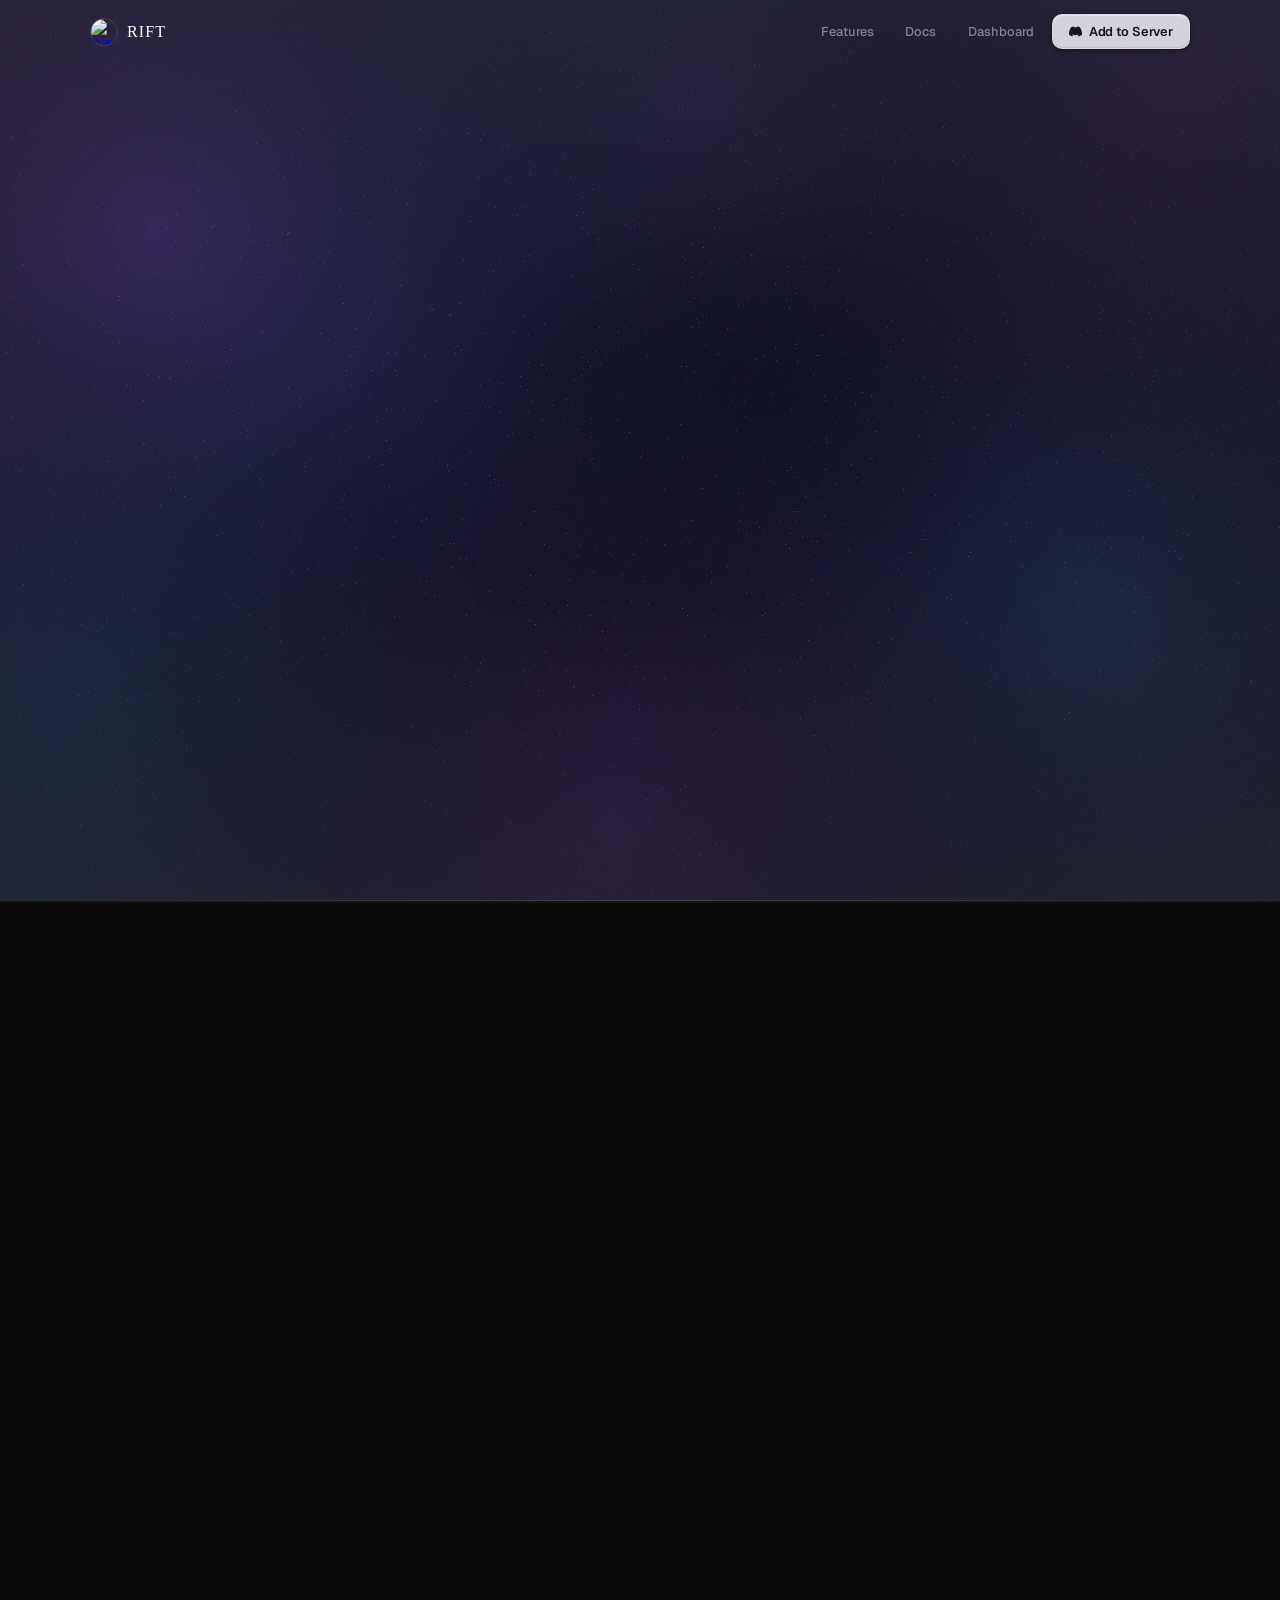
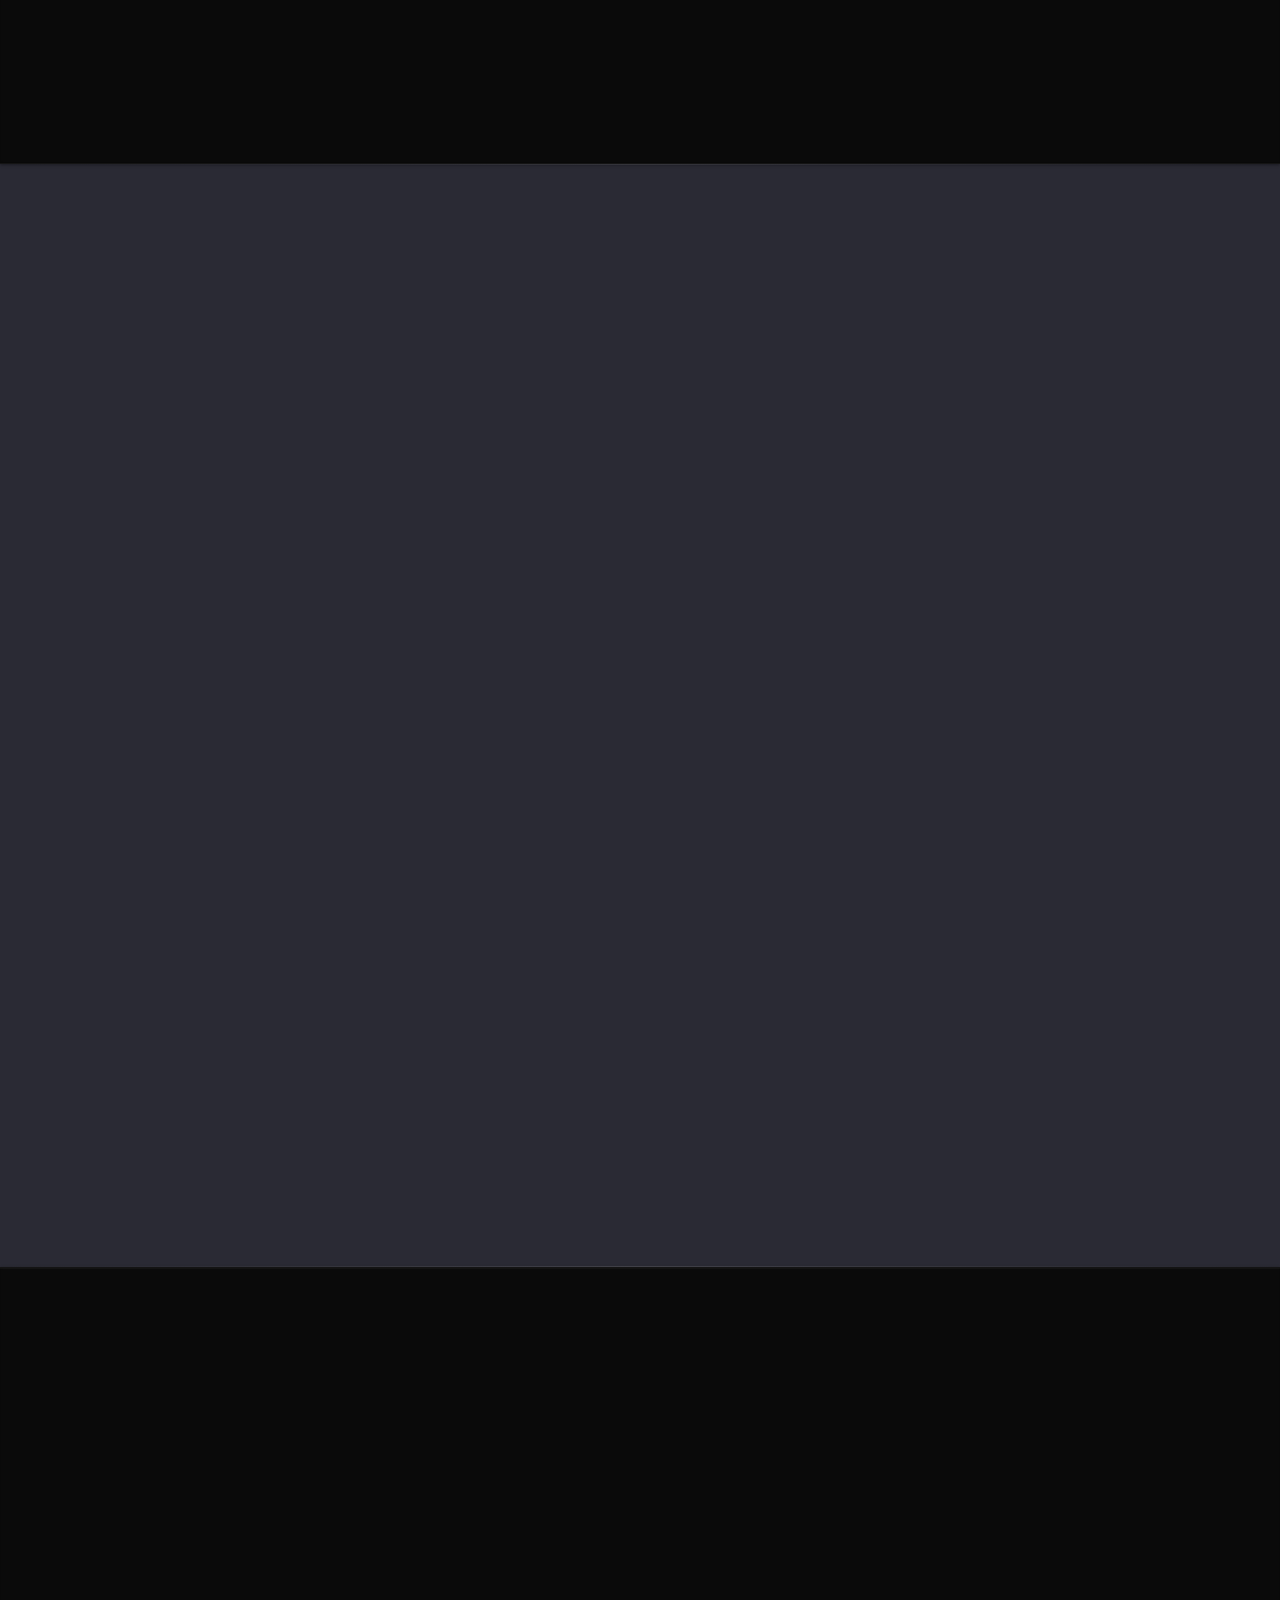
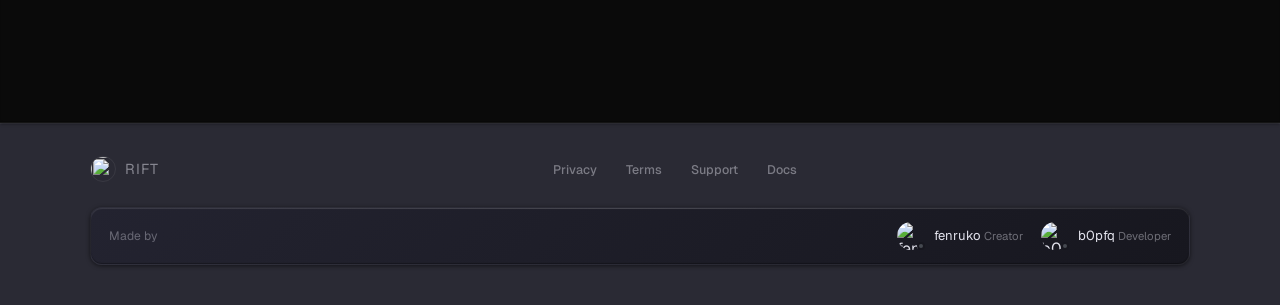
==== index.html @ 8af31f3f "Update index.html" ====
<!DOCTYPE html>
<html lang="en">
<head>
<meta charset="UTF-8">
<meta name="viewport" content="width=device-width, initial-scale=1.0">
<title>Rift — Discord Bot</title>
<link rel="icon" type="image/png" href="https://i.postimg.cc/qR4jqJdK/cropped_circle_image.png">
<link rel="preconnect" href="https://fonts.googleapis.com">
<link rel="preconnect" href="https://fonts.gstatic.com" crossorigin>
<link href="https://fonts.googleapis.com/css2?family=Instrument+Serif:ital@0;1&family=Geist:wght@300;400;500;600;700&family=Permanent+Marker&display=swap" rel="stylesheet">
<script src="https://cdnjs.cloudflare.com/ajax/libs/gsap/3.12.2/gsap.min.js"></script>
<script src="https://cdnjs.cloudflare.com/ajax/libs/gsap/3.12.2/ScrollTrigger.min.js"></script>
<style>
:root {
  --bg:      #2A2A34;
  --section: #0a0a0a;
  --wire:    rgba(255,255,255,0.07);
  --wire2:   rgba(255,255,255,0.13);
  --chalk:   #E3E3ED;
  --border:  #333339;
  --glass-from:   #232330;
  --glass-to:     #17171f;
  --glass-shadow: inset 0 1px 1px rgba(255,255,255,0.11),
                  0 1px 4px rgba(0,0,0,0.55),
                  inset 0 -1px 1px rgba(0,0,0,0.3);
  --glass-border: rgba(255,255,255,0.06);
  --discord-bg:   #313338;
  --discord-msg:  #2b2d31;
}
*,*::before,*::after{box-sizing:border-box;margin:0;padding:0;}
html{scroll-behavior:smooth;}
body{font-family:'Geist',sans-serif;background:var(--bg);color:var(--chalk);overflow-x:hidden;-webkit-font-smoothing:antialiased;}
body::after{content:'';position:fixed;inset:0;pointer-events:none;z-index:9999;opacity:.03;
  background-image:url("data:image/svg+xml,%3Csvg xmlns='http://www.w3.org/2000/svg' width='300' height='300'%3E%3Cfilter id='n'%3E%3CfeTurbulence type='fractalNoise' baseFrequency='.9' numOctaves='4' stitchTiles='stitch'/%3E%3C/filter%3E%3Crect width='300' height='300' filter='url(%23n)'/%3E%3C/svg%3E");}

/* ══════════════════════════════════
   GLASS BUTTON
══════════════════════════════════ */
.glass-btn{
  position:relative;display:inline-flex;align-items:center;justify-content:center;gap:8px;
  padding:9px 20px;border-radius:12px;font-family:'Geist',sans-serif;font-size:.84rem;font-weight:500;
  color:rgba(227,227,237,.72);text-decoration:none;cursor:pointer;
  border:1px solid var(--glass-border);outline:none;
  background:linear-gradient(135deg,var(--glass-from),var(--glass-to));
  box-shadow:var(--glass-shadow);
  transition:color .25s,border-color .25s,transform .2s;
  overflow:hidden;-webkit-font-smoothing:antialiased;letter-spacing:-.01em;
}
/* top shimmer — z-index:0 so .bi (z-index:1) sits above */
.glass-btn::before{content:'';position:absolute;inset:0;border-radius:inherit;
  background:linear-gradient(to bottom,rgba(255,255,255,.038),transparent);
  opacity:0;transition:opacity .3s;z-index:0;pointer-events:none;}
/* bottom depth */
.glass-btn::after{content:'';position:absolute;inset:0;border-radius:inherit;
  background:linear-gradient(to top,rgba(0,0,0,.32),transparent);z-index:-1;pointer-events:none;}
/* ── FIX: text wrapper always above pseudo layers ── */
.glass-btn>.bi,.glass-btn>svg{position:relative;z-index:1;}
.glass-btn:hover{color:rgba(227,227,237,1);border-color:rgba(255,255,255,.11);}
.glass-btn:hover::before{opacity:1;}

/* PRIMARY button — light fill, dark text */
.glass-btn-primary{
  background:rgba(227,227,237,.92);color:#13131a;font-weight:600;
  border-color:rgba(255,255,255,.2);
  box-shadow:inset 0 1px 1px rgba(255,255,255,.52),0 1px 4px rgba(0,0,0,.55),inset 0 -1px 1px rgba(0,0,0,.1);}
.glass-btn-primary::before{background:linear-gradient(to bottom,rgba(255,255,255,.24),transparent);}
.glass-btn-primary::after{background:linear-gradient(to top,rgba(0,0,0,.06),transparent);}
/* PRIMARY hover stays dark text on bright bg */
.glass-btn-primary:hover{background:rgba(233,233,241,1);color:#0a0a0f;border-color:rgba(255,255,255,.3);}

.glass-btn-lg{padding:13px 28px;border-radius:13px;font-size:.9rem;}
/* inner content wrapper */
.bi{display:flex;align-items:center;gap:7px;position:relative;z-index:1;}

/* ══════════════════════════════════
   NAV
   FIX: ::before uses z-index:-1 so
   text always renders above the glass bg
══════════════════════════════════ */
#nav{position:fixed;top:0;left:0;right:0;z-index:50;padding:14px 20px;transition:background .4s;}
#nav.stuck{background:rgba(22,22,28,.95);backdrop-filter:blur(22px);-webkit-backdrop-filter:blur(22px);border-bottom:1px solid var(--border);}
.nav-inner{max-width:1100px;margin:0 auto;display:flex;align-items:center;justify-content:space-between;}
.nav-logo{display:flex;align-items:center;gap:9px;text-decoration:none;}
.nav-logo img{width:28px;height:28px;border-radius:50%;border:1px solid rgba(255,255,255,.12);}
.nav-logo span{font-family:'Permanent Marker',cursive;font-size:1rem;color:#fff;letter-spacing:.07em;}
.nav-links{display:flex;align-items:center;gap:4px;}

.nav-link{
  position:relative;padding:7px 14px;border-radius:10px;
  font-size:.8rem;font-weight:500;color:rgba(227,227,237,.52);
  text-decoration:none;transition:color .2s;cursor:pointer;
  border:none;background:none;font-family:'Geist',sans-serif;letter-spacing:-.005em;
}
/* glass bg fades in on hover — z-index:-1 so text stays above */
.nav-link::before{
  content:'';position:absolute;inset:0;border-radius:inherit;
  background:linear-gradient(135deg,var(--glass-from),var(--glass-to));
  box-shadow:var(--glass-shadow);border:1px solid var(--glass-border);
  opacity:0;transition:opacity .25s;pointer-events:none;
  z-index:-1;  /* ← FIX: behind text */
}
.nav-link:hover{color:rgba(227,227,237,1);}
.nav-link:hover::before{opacity:1;}

/* ══════════════════════════════════
   HERO
══════════════════════════════════ */
.hero{position:relative;min-height:100vh;display:flex;flex-direction:column;
  align-items:center;justify-content:center;padding:100px 28px 72px;text-align:center;overflow:hidden;}
.hero::before{content:'';position:absolute;inset:0;z-index:1;pointer-events:none;
  background:radial-gradient(ellipse 110% 80% at 50% 50%,transparent 20%,rgba(42,42,52,.5) 65%,rgba(42,42,52,.92) 100%);}
.hero>*{position:relative;z-index:2;}
.hero-scene{position:absolute;inset:0;overflow:hidden;z-index:0;pointer-events:none;}
.hero-scene-grad{position:absolute;inset:0;
  background:
    radial-gradient(ellipse 75% 55% at 12% 22%,rgba(88,55,150,.52),transparent 60%),
    radial-gradient(ellipse 60% 48% at 88% 72%,rgba(35,75,130,.44),transparent 58%),
    radial-gradient(ellipse 65% 42% at 50% 95%,rgba(65,35,105,.48),transparent 62%),
    radial-gradient(ellipse 50% 40% at 5%  80%,rgba(22,62,110,.35),transparent 55%),
    radial-gradient(ellipse 80% 60% at 95% 10%,rgba(55,30,95,.4), transparent 60%),
    linear-gradient(160deg,#14102a 0%,#0d1520 40%,#130d22 70%,#0a0a14 100%);
  filter:hue-rotate(22deg) contrast(118%) saturate(130%) brightness(.72);}
.hero-scene-canvas{position:absolute;inset:0;width:100%;height:100%;pointer-events:none;}

.live-chip{display:inline-flex;align-items:center;gap:7px;font-size:.68rem;font-weight:600;
  letter-spacing:.09em;text-transform:uppercase;color:rgba(227,227,237,.58);
  background:linear-gradient(135deg,var(--glass-from),var(--glass-to));
  box-shadow:var(--glass-shadow);border:1px solid var(--glass-border);
  border-radius:99px;padding:5px 14px;margin-bottom:36px;}
.blinker{width:5px;height:5px;border-radius:50%;background:#4ade80;
  box-shadow:0 0 6px #4ade80;animation:blink 2.2s ease-in-out infinite;}
@keyframes blink{0%,100%{opacity:1}50%{opacity:.25}}

.avatar-shell{position:relative;display:inline-flex;margin-bottom:32px;}
.avatar-shell img{width:88px;height:88px;border-radius:50%;object-fit:cover;position:relative;z-index:1;}
.avatar-shell::before{content:'';position:absolute;inset:-4px;border-radius:50%;
  background:conic-gradient(from 0deg,rgba(255,255,255,0) 0deg,rgba(255,255,255,.6) 90deg,
    rgba(255,255,255,0) 180deg,rgba(255,255,255,.32) 270deg,rgba(255,255,255,0) 360deg);
  animation:spin 6s linear infinite;z-index:0;}
.avatar-shell::after{content:'';position:absolute;inset:-2px;border-radius:50%;
  background:var(--bg);z-index:0;
  mask:radial-gradient(farthest-side,transparent calc(100% - 3px),black calc(100% - 3px));
  -webkit-mask:radial-gradient(farthest-side,transparent calc(100% - 3px),black calc(100% - 3px));}
@keyframes spin{to{transform:rotate(360deg)}}

.rift-word{font-family:'Permanent Marker',cursive;font-size:clamp(5rem,16vw,10rem);
  line-height:.95;color:#fff;letter-spacing:-.01em;margin-bottom:22px;
  text-shadow:0 2px 48px rgba(0,0,0,.6),0 0 80px rgba(100,70,180,.25);}
.hero-sub{font-size:1.05rem;color:rgba(227,227,237,.68);max-width:440px;line-height:1.75;margin-bottom:38px;}

.platform-row{display:flex;flex-wrap:wrap;gap:6px;justify-content:center;margin-bottom:40px;}
.platform-badge{position:relative;display:inline-flex;align-items:center;gap:6px;
  font-size:.7rem;font-weight:600;letter-spacing:.03em;padding:5px 12px;border-radius:8px;
  background:linear-gradient(135deg,var(--glass-from),var(--glass-to));
  box-shadow:var(--glass-shadow);border:1px solid var(--glass-border);
  color:rgba(227,227,237,.55);overflow:hidden;transition:color .2s;}
.platform-badge::before{content:'';position:absolute;inset:0;border-radius:inherit;
  background:linear-gradient(to bottom,rgba(255,255,255,.025),transparent);pointer-events:none;z-index:-1;}
.platform-badge:hover{color:rgba(227,227,237,.88);}

.hero-btns{display:flex;flex-wrap:wrap;gap:8px;justify-content:center;margin-bottom:52px;}

.stat-row{display:flex;flex-wrap:wrap;justify-content:center;border-radius:14px;overflow:hidden;
  background:linear-gradient(135deg,var(--glass-from),var(--glass-to));
  box-shadow:var(--glass-shadow);border:1px solid var(--glass-border);max-width:480px;width:100%;}
.stat-item{flex:1;min-width:90px;padding:16px 20px;border-right:1px solid var(--wire);
  display:flex;flex-direction:column;gap:3px;align-items:center;position:relative;}
.stat-item:last-child{border-right:none;}
.stat-item::before{content:'';position:absolute;top:0;left:0;right:0;height:1px;
  background:linear-gradient(90deg,transparent,rgba(255,255,255,.09),transparent);}
.stat-n{font-size:1.3rem;font-weight:700;color:#fff;line-height:1;}
.stat-l{font-size:.6rem;color:rgba(227,227,237,.45);font-weight:500;letter-spacing:.07em;text-transform:uppercase;}

.div-line{height:1px;background:linear-gradient(90deg,transparent,var(--wire2),transparent);}

/* ══════════════════════════════════
   DARK SECTIONS
══════════════════════════════════ */
.dark-section{position:relative;background:var(--section);
  border-top:1px solid rgba(255,255,255,.04);border-bottom:1px solid rgba(255,255,255,.04);
  box-shadow:inset 0 1px 1px rgba(255,255,255,.04),0 1px 3px rgba(0,0,0,.4),inset 0 -1px 1px rgba(0,0,0,.2);}

.feats-wrap{max-width:1100px;margin:0 auto;padding:88px 28px;}
.feats-head{margin-bottom:52px;}
.kicker{font-size:.67rem;font-weight:700;letter-spacing:.12em;text-transform:uppercase;
  color:rgba(227,227,237,.52);display:flex;align-items:center;gap:10px;margin-bottom:14px;}
.kicker::before{content:'';width:18px;height:1px;background:rgba(227,227,237,.32);}
.feats-title{font-family:'Instrument Serif',serif;font-size:clamp(2rem,4vw,3.2rem);
  color:#fff;line-height:1.1;font-style:italic;}
.feats-title em{font-style:normal;color:rgba(227,227,237,.4);}

.cards{display:grid;grid-template-columns:repeat(auto-fill,minmax(295px,1fr));gap:12px;}
.card{position:relative;background:linear-gradient(145deg,#1a1a1f,#111115);
  border:1px solid rgba(255,255,255,.05);border-radius:16px;padding:26px;overflow:hidden;
  box-shadow:inset 0 1px 1px rgba(255,255,255,.065),0 2px 10px rgba(0,0,0,.55),inset 0 -1px 1px rgba(0,0,0,.35);
  transition:border-color .3s,transform .35s cubic-bezier(.23,1,.32,1);}
.card::before{content:'';position:absolute;inset:0;border-radius:inherit;
  background:linear-gradient(to bottom,rgba(255,255,255,.025),transparent 40%);
  opacity:0;transition:opacity .4s;pointer-events:none;z-index:0;}
.card::after{content:'';position:absolute;inset:0;border-radius:inherit;
  background:linear-gradient(to top,rgba(0,0,0,.28),transparent 50%);z-index:0;pointer-events:none;}
.card>*{position:relative;z-index:1;}
.card:hover{transform:translateY(-3px) scale(1.004);border-color:rgba(255,255,255,.1);}
.card:hover::before{opacity:1;}
.c1::after{background:radial-gradient(ellipse at 0% 0%,rgba(29,185,84,.09),transparent 55%),linear-gradient(to top,rgba(0,0,0,.28),transparent 50%);}
.c2::after{background:radial-gradient(ellipse at 0% 0%,rgba(76,201,240,.09),transparent 55%),linear-gradient(to top,rgba(0,0,0,.28),transparent 50%);}
.c3::after{background:radial-gradient(ellipse at 0% 0%,rgba(255,77,109,.09),transparent 55%),linear-gradient(to top,rgba(0,0,0,.28),transparent 50%);}
.c4::after{background:radial-gradient(ellipse at 0% 0%,rgba(250,204,21,.09),transparent 55%),linear-gradient(to top,rgba(0,0,0,.28),transparent 50%);}
.c5::after{background:radial-gradient(ellipse at 0% 0%,rgba(167,139,250,.09),transparent 55%),linear-gradient(to top,rgba(0,0,0,.28),transparent 50%);}
.c6::after{background:radial-gradient(ellipse at 0% 0%,rgba(251,146,60,.09),transparent 55%),linear-gradient(to top,rgba(0,0,0,.28),transparent 50%);}
.icon-box{width:44px;height:44px;border-radius:11px;display:flex;align-items:center;justify-content:center;
  margin-bottom:16px;flex-shrink:0;transition:transform .3s ease;
  box-shadow:inset 0 1px 1px rgba(255,255,255,.08),0 1px 3px rgba(0,0,0,.4);}
.card:hover .icon-box{transform:rotate(-6deg) scale(1.1);}
.ib-g{background:rgba(29,185,84,.1); border:1px solid rgba(29,185,84,.2);}
.ib-b{background:rgba(76,201,240,.1);border:1px solid rgba(76,201,240,.2);}
.ib-r{background:rgba(255,77,109,.1);border:1px solid rgba(255,77,109,.2);}
.ib-y{background:rgba(250,204,21,.1);border:1px solid rgba(250,204,21,.2);}
.ib-p{background:rgba(167,139,250,.1);border:1px solid rgba(167,139,250,.2);}
.ib-o{background:rgba(251,146,60,.1);border:1px solid rgba(251,146,60,.2);}
.card-title{font-size:.96rem;font-weight:700;color:#fff;margin-bottom:7px;letter-spacing:-.01em;}
.card-desc{font-size:.81rem;color:rgba(227,227,237,.5);line-height:1.65;}
.tags{display:flex;flex-wrap:wrap;gap:5px;margin-top:16px;}
.tag{font-size:.63rem;font-weight:600;letter-spacing:.04em;padding:2px 9px;border-radius:99px;
  box-shadow:inset 0 1px 0 rgba(255,255,255,.08);}
.tg{background:rgba(29,185,84,.1); color:#4ade80; border:1px solid rgba(29,185,84,.18);}
.tb{background:rgba(76,201,240,.1);color:#67e8f9;border:1px solid rgba(76,201,240,.18);}
.tr{background:rgba(255,77,109,.1);color:#ff8fa3;border:1px solid rgba(255,77,109,.18);}
.ty{background:rgba(250,204,21,.1);color:#fde047;border:1px solid rgba(250,204,21,.18);}
.tp{background:rgba(167,139,250,.1);color:#c4b5fd;border:1px solid rgba(167,139,250,.18);}
.to{background:rgba(251,146,60,.1);color:#fda97a;border:1px solid rgba(251,146,60,.18);}

/* ══════════════════════════════════
   DISCORD MESSAGE MOCKUPS
   (interactive, evict-style)
══════════════════════════════════ */
.demos-section{background:var(--bg);padding:88px 28px;}
.demos-inner{max-width:1100px;margin:0 auto;}
.demos-grid{display:grid;grid-template-columns:repeat(auto-fill,minmax(320px,1fr));gap:16px;margin-top:52px;}

/* Discord channel window */
.discord-window{
  position:relative;
  background:#313338;
  border-radius:16px;
  overflow:hidden;
  border:1px solid rgba(255,255,255,.06);
  box-shadow:inset 0 1px 1px rgba(255,255,255,.055),0 4px 24px rgba(0,0,0,.55),inset 0 -1px 1px rgba(0,0,0,.35);
  transition:transform .35s cubic-bezier(.23,1,.32,1),border-color .3s;
  cursor:default;
}
.discord-window:hover{transform:translateY(-4px) scale(1.005);border-color:rgba(255,255,255,.1);}

/* titlebar */
.dw-bar{
  background:#2b2d31;
  border-bottom:1px solid rgba(0,0,0,.3);
  padding:10px 14px;
  display:flex;align-items:center;gap:8px;
}
.dw-dots{display:flex;gap:5px;}
.dw-dot{width:10px;height:10px;border-radius:50%;}
.dw-dot-r{background:#f23f43;}
.dw-dot-y{background:#f0b232;}
.dw-dot-g{background:#23a55a;}
.dw-channel{font-size:.75rem;color:rgba(255,255,255,.4);font-weight:500;display:flex;align-items:center;gap:5px;margin-left:4px;}
.dw-channel svg{opacity:.5;}

/* messages area */
.dw-messages{padding:14px 14px 12px;display:flex;flex-direction:column;gap:2px;min-height:160px;}

/* single message row */
.dm-row{display:flex;align-items:flex-start;gap:10px;padding:3px 6px;border-radius:4px;transition:background .15s;}
.dm-row:hover{background:rgba(0,0,0,.06);}
.dm-avatar{width:36px;height:36px;border-radius:50%;object-fit:cover;flex-shrink:0;margin-top:1px;}
.dm-avatar-placeholder{width:36px;height:36px;border-radius:50%;flex-shrink:0;margin-top:1px;
  background:linear-gradient(135deg,#5865f2,#4752c4);display:flex;align-items:center;justify-content:center;font-size:.75rem;font-weight:700;color:#fff;}
.dm-body{flex:1;min-width:0;}
.dm-header{display:flex;align-items:center;gap:6px;margin-bottom:2px;}
.dm-name{font-size:.87rem;font-weight:600;color:#fff;}
.dm-name-user{color:#dde8ff;}
.dm-time{font-size:.7rem;color:rgba(255,255,255,.28);}
/* APP badge (evict-style) */
.dm-app-badge{
  display:inline-flex;align-items:center;gap:2px;
  background:rgba(227,227,237,.22);border-radius:3px;
  padding:1px 5px;font-size:.6rem;font-weight:700;letter-spacing:.04em;color:#fff;
  text-transform:uppercase;
}
.dm-app-badge svg{opacity:.8;}
.dm-text{font-size:.84rem;color:rgba(220,220,228,.9);line-height:1.5;word-break:break-word;}
.dm-text code{background:rgba(0,0,0,.3);border-radius:3px;padding:1px 5px;font-family:monospace;font-size:.8rem;color:#e0e0f0;}

/* Embed (evict-style left-border embed) */
.dm-embed{
  margin-top:6px;
  background:rgba(0,0,0,.22);
  border-left:4px solid var(--chalk);
  border-radius:0 6px 6px 0;
  padding:10px 12px;
}
.dm-embed.embed-green{border-left-color:#4ade80;}
.dm-embed.embed-red  {border-left-color:#f23f43;}
.dm-embed.embed-blue {border-left-color:#5865f2;}
.dm-embed.embed-yellow{border-left-color:#f0b232;}
.dm-embed.embed-purple{border-left-color:#a78bfa;}

.dm-embed-title{font-size:.82rem;font-weight:600;color:#fff;margin-bottom:4px;display:flex;align-items:center;gap:6px;}
.dm-embed-desc{font-size:.78rem;color:rgba(210,210,220,.75);line-height:1.55;}
.dm-embed-desc .mention{color:var(--chalk);background:rgba(227,227,237,.15);border-radius:3px;padding:0 3px;}
.dm-embed-field{margin-top:8px;}
.dm-embed-field-name{font-size:.72rem;font-weight:600;color:rgba(255,255,255,.7);margin-bottom:2px;text-transform:uppercase;letter-spacing:.04em;}
.dm-embed-field-val{font-size:.78rem;color:rgba(210,210,220,.7);}

/* inline fields grid */
.dm-embed-fields{display:grid;grid-template-columns:1fr 1fr;gap:6px;margin-top:8px;}
.dm-embed-fields .dm-embed-field{margin-top:0;}

/* Discord-style component button row */
.dm-components{margin-top:8px;display:flex;flex-wrap:wrap;gap:6px;}
.dm-btn{
  display:inline-flex;align-items:center;gap:5px;
  font-size:.78rem;font-weight:500;padding:5px 12px;border-radius:4px;
  cursor:pointer;border:none;font-family:'Geist',sans-serif;
  transition:filter .15s,transform .1s;
}
.dm-btn:hover{filter:brightness(1.18);}
.dm-btn:active{transform:scale(.97);}
.dm-btn-primary{background:#5865f2;color:#fff;}
.dm-btn-secondary{background:#4e5058;color:#fff;}
.dm-btn-danger{background:#da373c;color:#fff;}
.dm-btn-success{background:#248046;color:#fff;}

/* Typing indicator */
.dm-typing{
  display:flex;align-items:center;gap:7px;
  padding:4px 8px;font-size:.72rem;color:rgba(255,255,255,.4);
}
.dm-typing-dots{display:flex;gap:3px;align-items:center;}
.dm-typing-dots span{width:5px;height:5px;border-radius:50%;background:rgba(255,255,255,.4);
  animation:tdot 1.4s ease-in-out infinite;}
.dm-typing-dots span:nth-child(2){animation-delay:.2s;}
.dm-typing-dots span:nth-child(3){animation-delay:.4s;}
@keyframes tdot{0%,80%,100%{transform:scale(.7);opacity:.4}40%{transform:scale(1);opacity:1}}

/* input bar */
.dw-input{
  background:#383a40;border-top:1px solid rgba(0,0,0,.2);
  padding:8px 12px;display:flex;align-items:center;gap:8px;
}
.dw-input-field{
  flex:1;background:#404249;border-radius:8px;padding:7px 12px;
  font-size:.78rem;color:rgba(255,255,255,.6);display:flex;align-items:center;gap:6px;
  border:1px solid rgba(255,255,255,.06);
}
.dw-input-field svg{flex-shrink:0;opacity:.4;}

/* ══════════════════════════════════
   CTA
══════════════════════════════════ */
.cta-wrap{padding:0 28px 88px;}
.cta-box{max-width:680px;margin:0 auto;background:linear-gradient(145deg,#1a1a1f,#111115);
  border:1px solid rgba(255,255,255,.06);border-radius:20px;padding:56px 44px;text-align:center;
  position:relative;overflow:hidden;
  box-shadow:inset 0 1px 1px rgba(255,255,255,.065),0 4px 40px rgba(0,0,0,.65),inset 0 -1px 1px rgba(0,0,0,.4);}
.cta-box::before{content:'';position:absolute;top:0;left:0;right:0;height:1px;
  background:linear-gradient(90deg,transparent,rgba(255,255,255,.1),transparent);}
.cta-box::after{content:'';position:absolute;top:-100px;left:50%;transform:translateX(-50%);
  width:400px;height:250px;background:radial-gradient(ellipse,rgba(255,255,255,.038),transparent 65%);pointer-events:none;}
.cta-title{font-family:'Instrument Serif',serif;font-style:italic;
  font-size:clamp(1.7rem,3.5vw,2.5rem);color:#fff;line-height:1.15;margin-bottom:10px;}
.cta-sub{font-size:.87rem;color:rgba(227,227,237,.52);margin-bottom:32px;}
.cta-btns{display:flex;flex-wrap:wrap;gap:8px;justify-content:center;}

/* ══════════════════════════════════
   FOOTER
   FIX: same z-index:-1 on ::before
══════════════════════════════════ */
footer{border-top:1px solid var(--wire);padding:32px 28px 40px;background:var(--bg);}
.foot-inner{max-width:1100px;margin:0 auto;}
.foot-top{display:flex;flex-wrap:wrap;align-items:center;justify-content:space-between;gap:20px;margin-bottom:24px;}
.foot-links{display:flex;gap:5px;}
.foot-links a,.foot-links button{
  position:relative;padding:5px 12px;border-radius:8px;
  font-size:.78rem;font-weight:500;color:rgba(227,227,237,.44);
  text-decoration:none;cursor:pointer;border:none;background:none;
  font-family:'Geist',sans-serif;transition:color .2s;
}
.foot-links a::before,.foot-links button::before{
  content:'';position:absolute;inset:0;border-radius:inherit;
  background:linear-gradient(135deg,var(--glass-from),var(--glass-to));
  box-shadow:var(--glass-shadow);border:1px solid var(--glass-border);
  opacity:0;transition:opacity .2s;pointer-events:none;
  z-index:-1;  /* ← FIX */
}
.foot-links a:hover,.foot-links button:hover{color:rgba(227,227,237,1);}
.foot-links a:hover::before,.foot-links button:hover::before{opacity:1;}

.credits-bar{background:linear-gradient(135deg,var(--glass-from),var(--glass-to));
  box-shadow:var(--glass-shadow);border:1px solid var(--glass-border);border-radius:12px;
  padding:14px 18px;display:flex;flex-wrap:wrap;align-items:center;justify-content:space-between;
  gap:14px;position:relative;overflow:hidden;}
.credits-bar::before{content:'';position:absolute;top:0;left:0;right:0;height:1px;
  background:linear-gradient(90deg,transparent,rgba(255,255,255,.09),transparent);z-index:0;}
.credit-person{display:flex;align-items:center;gap:9px;}
.credit-person .av{position:relative;}
.credit-person .av img{width:28px;height:28px;border-radius:50%;object-fit:cover;display:block;}
.credit-person .av .dot{position:absolute;bottom:0;right:0;width:8px;height:8px;border-radius:50%;border:2px solid #17171f;}
.credit-person>span{font-size:.82rem;color:var(--chalk);position:relative;z-index:1;}
.credit-person .role{font-size:.71rem;color:rgba(227,227,237,.42);}
.ds-online{background:#23a55a!important;}.ds-idle{background:#f0b232!important;}
.ds-dnd{background:#f23f43!important;}.ds-offline{background:#454950!important;}

.tgg{filter:brightness(.8) saturate(.85);transition:filter .3s,transform .3s;}
.tgg:hover{filter:brightness(1) saturate(1.1);transform:scale(1.02);}

/* ══════════════════════════════════
   MODALS
══════════════════════════════════ */
.modal-bg{position:fixed;inset:0;background:rgba(0,0,0,.82);
  backdrop-filter:blur(12px);-webkit-backdrop-filter:blur(12px);
  z-index:9999;display:none;opacity:0;transition:opacity .25s;}
.modal-bg.open{display:flex;}
.modal-panel{background:linear-gradient(145deg,#1c1c24,#131318);border:1px solid rgba(255,255,255,.08);
  border-radius:18px;padding:32px;width:100%;max-height:85vh;overflow-y:auto;position:relative;
  box-shadow:inset 0 1px 1px rgba(255,255,255,.07),0 8px 48px rgba(0,0,0,.75),inset 0 -1px 1px rgba(0,0,0,.35);
  transform:scale(.95);transition:transform .25s;}
.modal-bg.visible .modal-panel{transform:scale(1);}
.modal-close{position:absolute;top:14px;right:14px;
  background:linear-gradient(135deg,var(--glass-from),var(--glass-to));
  border:1px solid var(--glass-border);box-shadow:var(--glass-shadow);
  border-radius:8px;color:rgba(227,227,237,.48);cursor:pointer;padding:5px;
  display:flex;align-items:center;justify-content:center;transition:color .2s;}
.modal-close:hover{color:#fff;}
.modal-title{font-family:'Instrument Serif',serif;font-style:italic;font-size:1.75rem;color:#fff;margin-bottom:22px;}

#stars-canvas{position:fixed;inset:0;z-index:0;pointer-events:none;opacity:.38;}
.rv{opacity:0;transform:translateY(20px);transition:opacity .7s cubic-bezier(.23,1,.32,1),transform .7s cubic-bezier(.23,1,.32,1);}
.rv.on{opacity:1;transform:none;}
.widget-section{display:flex;justify-content:center;padding:0 28px 64px;background:var(--section);}
</style>
<base target="_blank">
</head>
<body>

<canvas id="stars-canvas"></canvas>

<!-- NAV — text wrapped in spans so z-index applies correctly -->
<nav id="nav">
  <div class="nav-inner">
    <a href="#" class="nav-logo" target="_self">
      <img src="https://i.postimg.cc/D0DrrFt3/110c46fc7f5cf0c4e29f872107d7bf97.png" alt="Rift">
      <span>RIFT</span>
    </a>
    <div class="nav-links">
      <a href="#features" class="nav-link" target="_self"><span>Features</span></a>
      <a href="https://docs.rift.baby" class="nav-link"><span>Docs</span></a>
      <a href="/dashboard" class="nav-link" target="_self"><span>Dashboard</span></a>
      <a href="https://discord.com/oauth2/authorize?client_id=1329184069426348052&permissions=5076723787231222&integration_type=0&scope=bot"
         class="glass-btn glass-btn-primary" style="border-radius:10px;padding:8px 16px;font-size:.8rem;">
        <span class="bi">
          <svg width="13" height="13" viewBox="0 0 24 24" fill="currentColor"><path d="M20.317 4.37a19.791 19.791 0 00-4.885-1.515.074.074 0 00-.079.037c-.21.375-.444.864-.608 1.25a18.27 18.27 0 00-5.487 0 12.64 12.64 0 00-.617-1.25.077.077 0 00-.079-.037A19.736 19.736 0 003.677 4.37a.07.07 0 00-.032.027C.533 9.046-.32 13.58.099 18.057a.082.082 0 00.031.057 19.9 19.9 0 005.993 3.03.078.078 0 00.084-.028c.462-.63.874-1.295 1.226-1.994a.076.076 0 00-.041-.106 13.107 13.107 0 01-1.872-.892.077.077 0 01-.008-.128 10.2 10.2 0 00.372-.292.074.074 0 01.077-.01c3.928 1.793 8.18 1.793 12.062 0a.074.074 0 01.078.01c.12.098.246.198.373.292a.077.077 0 01-.006.127 12.299 12.299 0 01-1.873.892.077.077 0 00-.041.107c.36.698.772 1.362 1.225 1.993a.076.076 0 00.084.028 19.839 19.839 0 006.002-3.03.077.077 0 00.032-.054c.5-5.177-.838-9.674-3.549-13.66a.061.061 0 00-.031-.03z"/></svg>
          Add to Server
        </span>
      </a>
    </div>
  </div>
</nav>

<!-- HERO -->
<section class="hero">
  <div class="hero-scene" aria-hidden="true">
    <div class="hero-scene-grad"></div>
    <canvas id="hero-canvas" class="hero-scene-canvas"></canvas>
  </div>

  <div class="live-chip rv"><span class="blinker"></span>Online right now</div>

  <div class="avatar-shell rv" style="transition-delay:.06s">
    <img src="https://i.postimg.cc/D0DrrFt3/110c46fc7f5cf0c4e29f872107d7bf97.png" alt="Rift">
  </div>

  <div class="rift-word rv" style="transition-delay:.1s">RIFT</div>

  <p class="hero-sub rv" style="transition-delay:.14s">
    Visual server builder, Hi&#8209;Fi music, moderation &amp; global economy — one bot, zero fuss.
  </p>

  <div class="platform-row rv" style="transition-delay:.17s">
    <span class="platform-badge"><svg width="12" height="12" viewBox="0 0 24 24" fill="#1db954"><path d="M12 0C5.4 0 0 5.4 0 12s5.4 12 12 12 12-5.4 12-12S18.66 0 12 0zm5.521 17.34c-.24.359-.66.48-1.021.24-2.82-1.74-6.36-2.101-10.561-1.141-.418.122-.779-.179-.899-.539-.12-.421.18-.78.54-.9 4.56-1.021 8.52-.6 11.64 1.32.42.18.479.659.301 1.02zm1.44-3.3c-.301.42-.841.6-1.262.3-3.239-1.98-8.159-2.58-11.939-1.38-.479.12-1.02-.12-1.14-.6-.12-.48.12-1.021.6-1.141C9.6 9.9 15 10.561 18.72 12.84c.361.181.54.78.241 1.2zm.12-3.36C15.24 8.4 8.82 8.16 5.16 9.301c-.6.179-1.2-.181-1.38-.721-.18-.601.18-1.2.72-1.381 4.26-1.26 11.28-1.02 15.721 1.621.539.3.719 1.02.419 1.56-.299.421-1.02.599-1.559.3z"/></svg>Spotify</span>
    <span class="platform-badge"><svg width="12" height="12" viewBox="0 0 24 24" fill="#ff0000"><path d="M12 0C5.376 0 0 5.376 0 12s5.376 12 12 12 12-5.376 12-12S18.624 0 12 0zm0 19.104c-3.924 0-7.104-3.18-7.104-7.104S8.076 4.896 12 4.896s7.104 3.18 7.104 7.104-3.18 7.104-7.104 7.104zm0-13.332c-3.432 0-6.228 2.796-6.228 6.228S8.568 18.228 12 18.228s6.228-2.796 6.228-6.228S15.432 5.772 12 5.772zM9.684 15.54V8.46L15.816 12l-6.132 3.54z"/></svg>YouTube Music</span>
    <span class="platform-badge"><svg width="13" height="9" viewBox="0 0 24 14" fill="#ff5500"><path d="M1.5 10.5C.7 10.5 0 9.8 0 9s.7-1.5 1.5-1.5c.1 0 .2 0 .3.1C2 5.6 4 3.5 6.5 3.5c.5 0 1 .1 1.4.3C8.9 1.5 10.9 0 13.3 0 17 0 20 3 20 6.7v.3h.5c1.9 0 3.5 1.6 3.5 3.5s-1.6 3.5-3.5 3.5H1.5z"/></svg>SoundCloud</span>
    <span class="platform-badge"><svg width="12" height="12" viewBox="0 0 24 24" fill="#1da0c3"><path d="M0 18.75l7.437-13.5H24l-7.438 13.5z"/></svg>Bandcamp</span>
  </div>

  <div class="hero-btns rv" style="transition-delay:.2s">
    <a href="https://discord.com/oauth2/authorize?client_id=1329184069426348052&permissions=5076723787231222&integration_type=0&scope=bot"
       class="glass-btn glass-btn-primary glass-btn-lg magnetic">
      <span class="bi"><svg width="15" height="15" viewBox="0 0 24 24" fill="currentColor"><path d="M20.317 4.37a19.791 19.791 0 00-4.885-1.515.074.074 0 00-.079.037c-.21.375-.444.864-.608 1.25a18.27 18.27 0 00-5.487 0 12.64 12.64 0 00-.617-1.25.077.077 0 00-.079-.037A19.736 19.736 0 003.677 4.37a.07.07 0 00-.032.027C.533 9.046-.32 13.58.099 18.057a.082.082 0 00.031.057 19.9 19.9 0 005.993 3.03.078.078 0 00.084-.028c.462-.63.874-1.295 1.226-1.994a.076.076 0 00-.041-.106 13.107 13.107 0 01-1.872-.892.077.077 0 01-.008-.128 10.2 10.2 0 00.372-.292.074.074 0 01.077-.01c3.928 1.793 8.18 1.793 12.062 0a.074.074 0 01.078.01c.12.098.246.198.373.292a.077.077 0 01-.006.127 12.299 12.299 0 01-1.873.892.077.077 0 00-.041.107c.36.698.772 1.362 1.225 1.993a.076.076 0 00.084.028 19.839 19.839 0 006.002-3.03.077.077 0 00.032-.054c.5-5.177-.838-9.674-3.549-13.66a.061.061 0 00-.031-.03z"/></svg>Add Rift</span>
    </a>
    <a href="/dashboard" class="glass-btn glass-btn-lg magnetic"><span class="bi">Dashboard</span></a>
    <a href="https://docs.rift.baby" class="glass-btn glass-btn-lg magnetic"><span class="bi">Docs</span></a>
    <a href="https://discord.gg/fe46sJY8KF" class="glass-btn glass-btn-lg magnetic"><span class="bi">Support</span></a>
    <button id="team-trigger" class="glass-btn glass-btn-lg magnetic"><span class="bi">Team</span></button>  </div>

  <div class="stat-row rv" style="transition-delay:.26s">
    <div class="stat-item"><span class="stat-n" style="color:#4ade80">High</span><span class="stat-l">Uptime</span></div>
    <div class="stat-item"><span class="stat-n">Free</span><span class="stat-l">Forever</span></div>
    <div class="stat-item"><span class="stat-n">700+</span><span class="stat-l">Commands</span></div>
  </div>
</section>

<div class="div-line"></div>

<!-- FEATURES -->
<section id="features" class="dark-section">
  <div class="feats-wrap">
    <div class="feats-head rv">
      <p class="kicker">What Rift does</p>
      <h2 class="feats-title">Built different.<br><em>Runs everything.</em></h2>
    </div>
    <div class="cards">
      <div class="card c1 rv" style="transition-delay:0s">
        <div class="icon-box ib-g"><svg width="26" height="26" viewBox="0 0 26 26" fill="none"><path d="M4 14V11C4 6.58 8.03 3 13 3s9 3.58 9 8v3" stroke="#1db954" stroke-width="2" stroke-linecap="round"/><rect x="2" y="13" width="5" height="8" rx="2.5" fill="rgba(29,185,84,.15)" stroke="#1db954" stroke-width="1.7"/><rect x="19" y="13" width="5" height="8" rx="2.5" fill="rgba(29,185,84,.15)" stroke="#1db954" stroke-width="1.7"/></svg></div>
        <div class="card-title">Hi-Fi Music</div>
        <div class="card-desc">Stream from Spotify, YouTube Music, SoundCloud &amp; Bandcamp. Last.fm scrobbling, EQ filters, queue management.</div>
        <div class="tags"><span class="tag tg">Spotify</span><span class="tag tg">YouTube Music</span><span class="tag tg">Last.fm</span></div>
      </div>
      <div class="card c2 rv" style="transition-delay:.05s">
        <div class="icon-box ib-b"><svg width="26" height="26" viewBox="0 0 26 26" fill="none"><rect x="2" y="2" width="22" height="22" rx="2" stroke="#4cc9f0" stroke-width="1.7" fill="none"/><line x1="2" y1="13" x2="14" y2="13" stroke="#4cc9f0" stroke-width="1.5"/><line x1="14" y1="2" x2="14" y2="18" stroke="#4cc9f0" stroke-width="1.5"/><line x1="14" y1="18" x2="24" y2="18" stroke="#4cc9f0" stroke-width="1.5"/><line x1="7" y1="17.5" x2="7" y2="22" stroke="#4cc9f0" stroke-width="1.3" stroke-linecap="round" opacity=".5"/><line x1="4.5" y1="19.7" x2="9.5" y2="19.7" stroke="#4cc9f0" stroke-width="1.3" stroke-linecap="round" opacity=".5"/></svg></div>
        <div class="card-title">Server Architect</div>
        <div class="card-desc">Build your server layout visually — channels, categories, roles, and permissions set up in seconds.</div>
        <div class="tags"><span class="tag tb">Visual Builder</span><span class="tag tb">Roles</span><span class="tag tb">Permissions</span></div>
      </div>
      <div class="card c3 rv" style="transition-delay:.1s">
        <div class="icon-box ib-r"><svg width="26" height="26" viewBox="0 0 26 26" fill="none"><rect x="12" y="3" width="10" height="6" rx="2" fill="rgba(255,77,109,.15)" stroke="#ff4d6d" stroke-width="1.7" transform="rotate(40 17 6)"/><line x1="12" y1="13" x2="3" y2="22" stroke="#ff4d6d" stroke-width="2.5" stroke-linecap="round"/><line x1="17" y1="14" x2="20" y2="16" stroke="#ff4d6d" stroke-width="1.3" stroke-linecap="round" opacity=".45"/><line x1="15" y1="16" x2="17" y2="20" stroke="#ff4d6d" stroke-width="1.3" stroke-linecap="round" opacity=".35"/><line x1="18" y1="11" x2="22" y2="12" stroke="#ff4d6d" stroke-width="1.3" stroke-linecap="round" opacity=".4"/></svg></div>
        <div class="card-title">Moderation</div>
        <div class="card-desc">Auto-mod engine, detailed audit logs, ticket systems, and user verification — all configurable per-server.</div>
        <div class="tags"><span class="tag tr">Auto-Mod</span><span class="tag tr">Tickets</span><span class="tag tr">Logs</span></div>
      </div>
      <div class="card c4 rv" style="transition-delay:.15s">
        <div class="icon-box ib-y"><svg width="26" height="26" viewBox="0 0 26 26" fill="none"><rect x="2" y="14" width="6" height="10" rx="1.5" fill="rgba(250,204,21,.12)" stroke="#facc15" stroke-width="1.6"/><rect x="10" y="9" width="6" height="15" rx="1.5" fill="rgba(250,204,21,.2)" stroke="#facc15" stroke-width="1.6"/><rect x="18" y="17" width="6" height="7" rx="1.5" fill="rgba(250,204,21,.12)" stroke="#facc15" stroke-width="1.6"/><path d="M13 2l1 2.5 2.5.5-1.8 1.8.4 2.7L13 8.2l-2.1 1.3.4-2.7L9.5 5l2.5-.5z" fill="#facc15" opacity=".85"/></svg></div>
        <div class="card-title">Social &amp; Levels</div>
        <div class="card-desc">XP leveling, reputation tracking, custom profile cards, leaderboards and community interaction commands.</div>
        <div class="tags"><span class="tag ty">XP</span><span class="tag ty">Leaderboards</span><span class="tag ty">Profiles</span></div>
      </div>
      <div class="card c5 rv" style="transition-delay:.2s">
        <div class="icon-box ib-p"><svg width="26" height="26" viewBox="0 0 26 26" fill="none"><rect x="2" y="7" width="22" height="15" rx="3" fill="rgba(167,139,250,.1)" stroke="#a78bfa" stroke-width="1.7"/><rect x="16" y="12" width="7" height="5" rx="2" fill="rgba(167,139,250,.18)" stroke="#a78bfa" stroke-width="1.4"/><circle cx="19.5" cy="14.5" r="1.2" fill="#a78bfa"/><path d="M2 11h22" stroke="#a78bfa" stroke-width="1.4" opacity=".4"/></svg></div>
        <div class="card-title">Global Economy</div>
        <div class="card-desc">Cross-server currency, player-run shops, item trading, and a full simulated market — persistent across servers.</div>
        <div class="tags"><span class="tag tp">Currency</span><span class="tag tp">Shops</span><span class="tag tp">Trading</span></div>
      </div>
      <div class="card c6 rv" style="transition-delay:.25s">
        <div class="icon-box ib-o"><svg width="26" height="26" viewBox="0 0 26 26" fill="none"><path d="M16 3a5 5 0 00-4.9 6L3 17a2.5 2.5 0 003.5 3.5l8-8.1A5 5 0 0016 3z" fill="rgba(251,146,60,.1)" stroke="#fb923c" stroke-width="1.7" stroke-linejoin="round"/><circle cx="16" cy="6" r="2" fill="#fb923c" opacity=".6"/><line x1="20" y1="17" x2="20" y2="23" stroke="#fb923c" stroke-width="1.8" stroke-linecap="round"/><line x1="17" y1="20" x2="23" y2="20" stroke="#fb923c" stroke-width="1.8" stroke-linecap="round"/></svg></div>
        <div class="card-title">Utilities</div>
        <div class="card-desc">Sticky messages, reminders, server analytics, polls, and a deep config toolkit for admins and power users.</div>
        <div class="tags"><span class="tag to">Reminders</span><span class="tag to">Polls</span><span class="tag to">Analytics</span></div>
      </div>
    </div>
  </div>
</section>

<div class="div-line"></div>

<!-- DISCORD MESSAGE DEMOS -->
<section class="demos-section">
  <div class="demos-inner">
    <div class="feats-head rv">
      <p class="kicker">See it in action</p>
      <h2 class="feats-title">Real commands.<br><em>Real results.</em></h2>
    </div>

    <div class="demos-grid">

      <!-- MUSIC DEMO -->
      <div class="discord-window rv" style="transition-delay:.05s">
        <div class="dw-bar">
          <div class="dw-dots"><div class="dw-dot dw-dot-r"></div><div class="dw-dot dw-dot-y"></div><div class="dw-dot dw-dot-g"></div></div>
          <div class="dw-channel">
            <svg width="14" height="14" viewBox="0 0 24 24" fill="currentColor"><path d="M10.99 3A2 2 0 0 0 9 5v2H5a1 1 0 0 0 0 2h1.1l.9 9.5A2 2 0 0 0 9 20h6a2 2 0 0 0 2-1.5l.9-9.5H19a1 1 0 1 0 0-2h-4V5a2 2 0 0 0-2-2h-2zm0 2h2v2h-2V5z"/></svg>
            <svg width="14" height="14" viewBox="0 0 20 20" fill="currentColor" style="margin-left:-2px"><path fill-rule="evenodd" d="M2 5a2 2 0 0 1 2-2h8a2 2 0 0 1 2 2v10a2 2 0 0 1-2 2H4a2 2 0 0 1-2-2V5zm10 0H4v10h8V5zm2 1a1 1 0 0 1 1-1h1a1 1 0 1 1 0 2h-1V6zm1 3h-1v2h1a1 1 0 1 1 0 2h-1v1a1 1 0 1 1-2 0V6a1 1 0 0 1 1-1h2a3 3 0 0 1 0 6z"/></svg>
            music
          </div>
        </div>
        <div class="dw-messages">
          <!-- user message -->
          <div class="dm-row">
            <div class="dm-avatar-placeholder" style="background:linear-gradient(135deg,#7289da,#5865f2)">U</div>
            <div class="dm-body">
              <div class="dm-header">
                <span class="dm-name dm-name-user">user</span>
                <span class="dm-time">Today at 11:42</span>
              </div>
              <div class="dm-text">/music play Fireflies by Owl City</div>
            </div>
          </div>
          <!-- bot response -->
          <div class="dm-row">
            <img class="dm-avatar" src="https://i.postimg.cc/D0DrrFt3/110c46fc7f5cf0c4e29f872107d7bf97.pngb439b3f306e200db3f35117141c91972621653ddd3bc3a42f98c3af0&=&format=webp&quality=lossless" alt="Rift">
            <div class="dm-body">
              <div class="dm-header">
                <span class="dm-name">Rift</span>
                <span class="dm-app-badge"><svg width="10" height="10" viewBox="0 0 24 24" fill="currentColor"><path fill-rule="evenodd" d="M19.06 6.94a1.5 1.5 0 0 1 0 2.12l-8 8a1.5 1.5 0 0 1-2.12 0l-4-4a1.5 1.5 0 0 1 2.12-2.12L10 13.88l6.94-6.94a1.5 1.5 0 0 1 2.12 0Z" clip-rule="evenodd"/></svg>APP</span>
                <span class="dm-time">Today at 11:42</span>
              </div>
              <div class="dm-embed embed-green">
                <div class="dm-embed-title">
                  <!-- evict waveform / music icon -->
                  <svg width="16" height="16" viewBox="0 0 24 24" fill="#4ade80"><path d="M20.7134 7.12811L20.4668 7.69379C20.2864 8.10792 19.7136 8.10792 19.5331 7.69379L19.2866 7.12811C18.8471 6.11947 18.0555 5.31641 17.0677 4.87708L16.308 4.53922C15.8973 4.35653 15.8973 3.75881 16.308 3.57612L17.0252 3.25714C18.0384 2.80651 18.8442 1.97373 19.2761.930828L19.5293.319534C19.7058-.106511 20.2942-.106511 20.4706.319534L20.7238.930828C21.1558 1.97373 21.9616 2.80651 22.9748 3.25714L23.6919 3.57612C24.1027 3.75881 24.1027 4.35653 23.6919 4.53922L22.9323 4.87708C21.9445 5.31641 21.1529 6.11947 20.7134 7.12811ZM8.5 6H6.5V18H8.5V6ZM4 10H2V14H4V10ZM13 2H11V22H13V2ZM17.5 8H15.5V16H17.5V8ZM22 10H20V14H22V10Z"/></svg>
                  Now Playing
                </div>
                <div class="dm-embed-desc"><strong style="color:#fff">Fireflies</strong> — Owl City</div>
                <div class="dm-embed-fields">
                  <div class="dm-embed-field"><div class="dm-embed-field-name">Duration</div><div class="dm-embed-field-val">3:48</div></div>
                  <div class="dm-embed-field"><div class="dm-embed-field-name">Requested by</div><div class="dm-embed-field-val"><span class="mention">@user</span></div></div>
                </div>
              </div>
              <div class="dm-components">
                <button class="dm-btn dm-btn-primary" onclick="this.textContent=this.textContent==='⏸ Pause'?'▶ Resume':'⏸ Pause'">⏸ Pause</button>
                <button class="dm-btn dm-btn-secondary">⏭ Skip</button>
                <button class="dm-btn dm-btn-danger">⏹ Stop</button>
              </div>
            </div>
          </div>
        </div>
        <div class="dw-input">
          <div class="dw-input-field">
            <svg width="14" height="14" viewBox="0 0 24 24" fill="currentColor"><path d="M12 2a10 10 0 1 0 10 10A10 10 0 0 0 12 2zm1 14.93V17a1 1 0 0 1-2 0v-.07A8 8 0 0 1 4 9a1 1 0 0 1 2 0 6 6 0 0 0 6 6 1 1 0 0 1 0 2zM12 7a1 1 0 0 1 0 2 3 3 0 0 0-3 3 1 1 0 0 1-2 0 5 5 0 0 1 5-5zm0-2a7 7 0 0 0-7 7 1 1 0 0 1-2 0 9 9 0 0 1 9-9 1 1 0 0 1 0 2z"/></svg>
            Message #music
          </div>
        </div>
      </div>

      <!-- MODERATION DEMO -->
      <div class="discord-window rv" style="transition-delay:.1s">
        <div class="dw-bar">
          <div class="dw-dots"><div class="dw-dot dw-dot-r"></div><div class="dw-dot dw-dot-y"></div><div class="dw-dot dw-dot-g"></div></div>
          <div class="dw-channel">
            <!-- evict shield icon -->
            <svg width="14" height="14" viewBox="0 0 24 24" fill="none" stroke="currentColor" stroke-width="1.5"><path d="M20 13c0 5-3.5 7.5-7.66 8.95a1 1 0 0 1-.67-.01C7.5 20.5 4 18 4 13V6a1 1 0 0 1 1-1c2 0 4.5-1.2 6.24-2.72a1.17 1.17 0 0 1 1.52 0C14.51 3.81 17 5 19 5a1 1 0 0 1 1 1z"/></svg>
            mod-logs
          </div>
        </div>
        <div class="dw-messages">
          <div class="dm-row">
            <div class="dm-avatar-placeholder" style="background:linear-gradient(135deg,#ed4245,#a12d2f)">M</div>
            <div class="dm-body">
              <div class="dm-header">
                <span class="dm-name dm-name-user" style="color:#fca5a5">mod</span>
                <span class="dm-time">Today at 14:08</span>
              </div>
              <div class="dm-text">,ban @spammer123 spamming invite links</div>
            </div>
          </div>
          <div class="dm-row">
            <img class="dm-avatar" src="https://i.postimg.cc/D0DrrFt3/110c46fc7f5cf0c4e29f872107d7bf97.pngb439b3f306e200db3f35117141c91972621653ddd3bc3a42f98c3af0&=&format=webp&quality=lossless" alt="Rift">
            <div class="dm-body">
              <div class="dm-header">
                <span class="dm-name">Rift</span>
                <span class="dm-app-badge"><svg width="10" height="10" viewBox="0 0 24 24" fill="currentColor"><path fill-rule="evenodd" d="M19.06 6.94a1.5 1.5 0 0 1 0 2.12l-8 8a1.5 1.5 0 0 1-2.12 0l-4-4a1.5 1.5 0 0 1 2.12-2.12L10 13.88l6.94-6.94a1.5 1.5 0 0 1 2.12 0Z" clip-rule="evenodd"/></svg>APP</span>
                <span class="dm-time">Today at 14:08</span>
              </div>
              <div class="dm-embed embed-red">
                <div class="dm-embed-title">
                  <!-- evict shield icon -->
                  <svg width="15" height="15" viewBox="0 0 24 24" fill="none" stroke="#f87171" stroke-width="2"><path d="M20 13c0 5-3.5 7.5-7.66 8.95a1 1 0 0 1-.67-.01C7.5 20.5 4 18 4 13V6a1 1 0 0 1 1-1c2 0 4.5-1.2 6.24-2.72a1.17 1.17 0 0 1 1.52 0C14.51 3.81 17 5 19 5a1 1 0 0 1 1 1z"/></svg>
                  Member Banned · Case #47
                </div>
                <div class="dm-embed-fields">
                  <div class="dm-embed-field"><div class="dm-embed-field-name">User</div><div class="dm-embed-field-val"><span class="mention">@spammer123</span></div></div>
                  <div class="dm-embed-field"><div class="dm-embed-field-name">Moderator</div><div class="dm-embed-field-val"><span class="mention">@mod</span></div></div>
                  <div class="dm-embed-field" style="grid-column:1/-1"><div class="dm-embed-field-name">Reason</div><div class="dm-embed-field-val">Spamming invite links</div></div>
                </div>
              </div>
            </div>
          </div>
        </div>
        <div class="dw-input">
          <div class="dw-input-field">
            <svg width="14" height="14" viewBox="0 0 24 24" fill="currentColor"><path d="M12 2a10 10 0 1 0 10 10A10 10 0 0 0 12 2zm1 14.93V17a1 1 0 0 1-2 0v-.07A8 8 0 0 1 4 9a1 1 0 0 1 2 0 6 6 0 0 0 6 6 1 1 0 0 1 0 2zM12 7a1 1 0 0 1 0 2 3 3 0 0 0-3 3 1 1 0 0 1-2 0 5 5 0 0 1 5-5zm0-2a7 7 0 0 0-7 7 1 1 0 0 1-2 0 9 9 0 0 1 9-9 1 1 0 0 1 0 2z"/></svg>
            Message #mod-logs
          </div>
        </div>
      </div>

      <!-- VOICEMASTER DEMO -->
      <div class="discord-window rv" style="transition-delay:.15s">
        <div class="dw-bar">
          <div class="dw-dots"><div class="dw-dot dw-dot-r"></div><div class="dw-dot dw-dot-y"></div><div class="dw-dot dw-dot-g"></div></div>
          <div class="dw-channel">
            <!-- evict voicemaster icon -->
            <svg width="14" height="14" viewBox="0 0 24 24" fill="currentColor"><path d="M20.7134 7.12811L20.4668 7.69379C20.2864 8.10792 19.7136 8.10792 19.5331 7.69379L19.2866 7.12811C18.8471 6.11947 18.0555 5.31641 17.0677 4.87708L16.308 4.53922C15.8973 4.35653 15.8973 3.75881 16.308 3.57612L17.0252 3.25714C18.0384 2.80651 18.8442 1.97373 19.2761.930828L19.5293.319534C19.7058-.106511 20.2942-.106511 20.4706.319534L20.7238.930828C21.1558 1.97373 21.9616 2.80651 22.9748 3.25714L23.6919 3.57612C24.1027 3.75881 24.1027 4.35653 23.6919 4.53922L22.9323 4.87708C21.9445 5.31641 21.1529 6.11947 20.7134 7.12811ZM8.5 6H6.5V18H8.5V6ZM4 10H2V14H4V10ZM13 2H11V22H13V2ZM17.5 8H15.5V16H17.5V8ZM22 10H20V14H22V10Z"/></svg>
            general
          </div>
        </div>
        <div class="dw-messages">
          <div class="dm-row">
            <div class="dm-avatar-placeholder" style="background:linear-gradient(135deg,#5865f2,#7289da)">A</div>
            <div class="dm-body">
              <div class="dm-header">
                <span class="dm-name dm-name-user">admin</span>
                <span class="dm-time">Today at 09:15</span>
              </div>
              <div class="dm-text">,voicemaster setup</div>
            </div>
          </div>
          <div class="dm-row">
            <img class="dm-avatar" src="https://i.postimg.cc/D0DrrFt3/110c46fc7f5cf0c4e29f872107d7bf97.pngb439b3f306e200db3f35117141c91972621653ddd3bc3a42f98c3af0&=&format=webp&quality=lossless" alt="Rift">
            <div class="dm-body">
              <div class="dm-header">
                <span class="dm-name">Rift</span>
                <span class="dm-app-badge"><svg width="10" height="10" viewBox="0 0 24 24" fill="currentColor"><path fill-rule="evenodd" d="M19.06 6.94a1.5 1.5 0 0 1 0 2.12l-8 8a1.5 1.5 0 0 1-2.12 0l-4-4a1.5 1.5 0 0 1 2.12-2.12L10 13.88l6.94-6.94a1.5 1.5 0 0 1 2.12 0Z" clip-rule="evenodd"/></svg>APP</span>
                <span class="dm-time">Today at 09:15</span>
              </div>
              <div class="dm-embed embed-purple">
                <div class="dm-embed-title">
                  <svg width="15" height="15" viewBox="0 0 24 24" fill="none" stroke="#c4b5fd" stroke-width="2"><path d="M20 13c0 5-3.5 7.5-7.66 8.95a1 1 0 0 1-.67-.01C7.5 20.5 4 18 4 13V6a1 1 0 0 1 1-1c2 0 4.5-1.2 6.24-2.72a1.17 1.17 0 0 1 1.52 0C14.51 3.81 17 5 19 5a1 1 0 0 1 1 1z"/></svg>
                  VoiceMaster Ready
                </div>
                <div class="dm-embed-desc">A category and join channel have been created. Users who join <strong style="color:#fff">➕ Create VC</strong> will get a private channel automatically.</div>
                <div class="dm-embed-fields">
                  <div class="dm-embed-field"><div class="dm-embed-field-name">Category</div><div class="dm-embed-field-val">🔊 Voice Channels</div></div>
                  <div class="dm-embed-field"><div class="dm-embed-field-name">Join Channel</div><div class="dm-embed-field-val">➕ Create VC</div></div>
                </div>
              </div>
              <div class="dm-components">
                <button class="dm-btn dm-btn-primary" onclick="this.style.background='#4752c4';this.textContent='✓ Configured'">⚙ Configure</button>
                <button class="dm-btn dm-btn-secondary">📋 Interface</button>
              </div>
            </div>
          </div>
        </div>
        <div class="dw-input">
          <div class="dw-input-field">
            <svg width="14" height="14" viewBox="0 0 24 24" fill="currentColor"><path d="M12 2a10 10 0 1 0 10 10A10 10 0 0 0 12 2zm1 14.93V17a1 1 0 0 1-2 0v-.07A8 8 0 0 1 4 9a1 1 0 0 1 2 0 6 6 0 0 0 6 6 1 1 0 0 1 0 2zM12 7a1 1 0 0 1 0 2 3 3 0 0 0-3 3 1 1 0 0 1-2 0 5 5 0 0 1 5-5zm0-2a7 7 0 0 0-7 7 1 1 0 0 1-2 0 9 9 0 0 1 9-9 1 1 0 0 1 0 2z"/></svg>
            Message #general
          </div>
        </div>
      </div>

      <!-- TICKET DEMO -->
      <div class="discord-window rv" style="transition-delay:.2s">
        <div class="dw-bar">
          <div class="dw-dots"><div class="dw-dot dw-dot-r"></div><div class="dw-dot dw-dot-y"></div><div class="dw-dot dw-dot-g"></div></div>
          <div class="dw-channel">
            <!-- evict support/ticket icon -->
            <svg width="14" height="14" viewBox="0 0 24 24" fill="currentColor"><path d="M16 2H8C4.691 2 2 4.691 2 8v13a1 1 0 0 0 1 1h13c3.309 0 6-2.691 6-6V8c0-3.309-2.691-6-6-6zm-2 13H7v-2h7v2zm3-4H7V9h10v2z"/></svg>
            ticket-0042
          </div>
        </div>
        <div class="dw-messages">
          <div class="dm-row">
            <img class="dm-avatar" src="https://i.postimg.cc/D0DrrFt3/110c46fc7f5cf0c4e29f872107d7bf97.pngb439b3f306e200db3f35117141c91972621653ddd3bc3a42f98c3af0&=&format=webp&quality=lossless" alt="Rift">
            <div class="dm-body">
              <div class="dm-header">
                <span class="dm-name">Rift</span>
                <span class="dm-app-badge"><svg width="10" height="10" viewBox="0 0 24 24" fill="currentColor"><path fill-rule="evenodd" d="M19.06 6.94a1.5 1.5 0 0 1 0 2.12l-8 8a1.5 1.5 0 0 1-2.12 0l-4-4a1.5 1.5 0 0 1 2.12-2.12L10 13.88l6.94-6.94a1.5 1.5 0 0 1 2.12 0Z" clip-rule="evenodd"/></svg>APP</span>
                <span class="dm-time">Today at 00:25</span>
              </div>
              <div class="dm-embed" style="border-left-color:var(--chalk)">
                <div class="dm-embed-title">
                  <!-- evict ticket icon -->
                  <svg width="15" height="15" viewBox="0 0 24 24" fill="none" stroke="#E3E3ED" stroke-width="1.5"><path d="M16 2H8C4.691 2 2 4.691 2 8v13a1 1 0 0 0 1 1h13c3.309 0 6-2.691 6-6V8c0-3.309-2.691-6-6-6zm-2 13H7v-2h7v2zm3-4H7V9h10v2z"/></svg>
                  Ticket #0042
                </div>
                <div class="dm-embed-desc">Welcome <span class="mention">@accurs</span> — staff will be right with you. Be patient and describe your issue below.</div>
                <div class="dm-embed-field" style="margin-top:8px"><div class="dm-embed-field-name">Opened</div><div class="dm-embed-field-val">Today at 00:25</div></div>
              </div>
              <div class="dm-components">
                <button class="dm-btn dm-btn-primary">📋 Claim</button>
                <button class="dm-btn dm-btn-danger" onclick="this.disabled=true;this.style.opacity='.5';this.textContent='✓ Closed'">🗑 Close Ticket</button>
              </div>
            </div>
          </div>
          <div class="dm-typing">
            <div class="dm-typing-dots"><span></span><span></span><span></span></div>
            <span>staff member is typing...</span>
          </div>
        </div>
        <div class="dw-input">
          <div class="dw-input-field">
            <svg width="14" height="14" viewBox="0 0 24 24" fill="currentColor"><path d="M12 2a10 10 0 1 0 10 10A10 10 0 0 0 12 2zm1 14.93V17a1 1 0 0 1-2 0v-.07A8 8 0 0 1 4 9a1 1 0 0 1 2 0 6 6 0 0 0 6 6 1 1 0 0 1 0 2zM12 7a1 1 0 0 1 0 2 3 3 0 0 0-3 3 1 1 0 0 1-2 0 5 5 0 0 1 5-5zm0-2a7 7 0 0 0-7 7 1 1 0 0 1-2 0 9 9 0 0 1 9-9 1 1 0 0 1 0 2z"/></svg>
            Message #ticket-0042
          </div>
        </div>
      </div>

      <!-- ECONOMY DEMO -->
      <div class="discord-window rv" style="transition-delay:.25s">
        <div class="dw-bar">
          <div class="dw-dots"><div class="dw-dot dw-dot-r"></div><div class="dw-dot dw-dot-y"></div><div class="dw-dot dw-dot-g"></div></div>
          <div class="dw-channel">
            <svg width="14" height="14" viewBox="0 0 24 24" fill="currentColor"><path d="M4.5 3.75a3 3 0 0 0-3 3v.75h21v-.75a3 3 0 0 0-3-3h-15Z"/><path fill-rule="evenodd" d="M22.5 9.75h-21v7.5a3 3 0 0 0 3 3h15a3 3 0 0 0 3-3v-7.5Zm-18 3.75a.75.75 0 0 1 .75-.75h6a.75.75 0 0 1 0 1.5h-6a.75.75 0 0 1-.75-.75Zm.75 2.25a.75.75 0 0 0 0 1.5h3a.75.75 0 0 0 0-1.5h-3Z" clip-rule="evenodd"/></svg>
            economy
          </div>
        </div>
        <div class="dw-messages">
          <div class="dm-row">
            <div class="dm-avatar-placeholder" style="background:linear-gradient(135deg,#a78bfa,#7c3aed)">F</div>
            <div class="dm-body">
              <div class="dm-header">
                <span class="dm-name dm-name-user" style="color:#c4b5fd">fenruko</span>
                <span class="dm-time">Today at 18:33</span>
              </div>
              <div class="dm-text">,balance</div>
            </div>
          </div>
          <div class="dm-row">
            <img class="dm-avatar" src="https://i.postimg.cc/D0DrrFt3/110c46fc7f5cf0c4e29f872107d7bf97.pngb439b3f306e200db3f35117141c91972621653ddd3bc3a42f98c3af0&=&format=webp&quality=lossless" alt="Rift">
            <div class="dm-body">
              <div class="dm-header">
                <span class="dm-name">Rift</span>
                <span class="dm-app-badge"><svg width="10" height="10" viewBox="0 0 24 24" fill="currentColor"><path fill-rule="evenodd" d="M19.06 6.94a1.5 1.5 0 0 1 0 2.12l-8 8a1.5 1.5 0 0 1-2.12 0l-4-4a1.5 1.5 0 0 1 2.12-2.12L10 13.88l6.94-6.94a1.5 1.5 0 0 1 2.12 0Z" clip-rule="evenodd"/></svg>APP</span>
                <span class="dm-time">Today at 18:33</span>
              </div>
              <div class="dm-embed embed-yellow">
                <div class="dm-embed-title">
                  <svg width="15" height="15" viewBox="0 0 24 24" fill="none" stroke="#fde047" stroke-width="1.5"><path d="M4.5 3.75a3 3 0 0 0-3 3v.75h21v-.75a3 3 0 0 0-3-3h-15Z"/><path fill-rule="evenodd" d="M22.5 9.75h-21v7.5a3 3 0 0 0 3 3h15a3 3 0 0 0 3-3v-7.5Zm-18 3.75a.75.75 0 0 1 .75-.75h6a.75.75 0 0 1 0 1.5h-6a.75.75 0 0 1-.75-.75Zm.75 2.25a.75.75 0 0 0 0 1.5h3a.75.75 0 0 0 0-1.5h-3Z" clip-rule="evenodd" stroke="none" fill="#fde047"/></svg>
                  fenruko's Wallet
                </div>
                <div class="dm-embed-fields">
                  <div class="dm-embed-field"><div class="dm-embed-field-name">💰 Cash</div><div class="dm-embed-field-val" style="color:#fde047;font-weight:600">⌬ 12,450</div></div>
                  <div class="dm-embed-field"><div class="dm-embed-field-name">🏦 Bank</div><div class="dm-embed-field-val">⌬ 88,200</div></div>
                  <div class="dm-embed-field"><div class="dm-embed-field-name">🌍 Global Rank</div><div class="dm-embed-field-val">#14</div></div>
                  <div class="dm-embed-field"><div class="dm-embed-field-name">📈 Net Worth</div><div class="dm-embed-field-val">⌬ 100,650</div></div>
                </div>
              </div>
              <div class="dm-components">
                <button class="dm-btn dm-btn-success">🏪 Shop</button>
                <button class="dm-btn dm-btn-secondary">📊 Leaderboard</button>
              </div>
            </div>
          </div>
        </div>
        <div class="dw-input">
          <div class="dw-input-field">
            <svg width="14" height="14" viewBox="0 0 24 24" fill="currentColor"><path d="M12 2a10 10 0 1 0 10 10A10 10 0 0 0 12 2zm1 14.93V17a1 1 0 0 1-2 0v-.07A8 8 0 0 1 4 9a1 1 0 0 1 2 0 6 6 0 0 0 6 6 1 1 0 0 1 0 2zM12 7a1 1 0 0 1 0 2 3 3 0 0 0-3 3 1 1 0 0 1-2 0 5 5 0 0 1 5-5zm0-2a7 7 0 0 0-7 7 1 1 0 0 1-2 0 9 9 0 0 1 9-9 1 1 0 0 1 0 2z"/></svg>
            Message #economy
          </div>
        </div>
      </div>

      <!-- LAST.FM DEMO -->
      <div class="discord-window rv" style="transition-delay:.3s">
        <div class="dw-bar">
          <div class="dw-dots"><div class="dw-dot dw-dot-r"></div><div class="dw-dot dw-dot-y"></div><div class="dw-dot dw-dot-g"></div></div>
          <div class="dw-channel">
            <!-- evict lastfm icon -->
            <svg width="14" height="14" viewBox="0 0 512 512" fill="currentColor"><path d="M225.8 367.1l-18.8-51s-30.5 34-76.2 34c-40.5 0-69.2-35.2-69.2-91.5 0-72.1 36.4-97.9 72.1-97.9 66.5 0 74.8 53.3 100.9 134.9 18.8 56.9 54 102.6 155.4 102.6 72.7 0 122-22.3 122-80.9 0-72.9-62.7-80.6-115-92.1-25.8-5.9-33.4-16.4-33.4-34 0-19.9 15.8-31.7 41.6-31.7 28.2 0 43.4 10.6 45.7 35.8l58.6-7c-4.7-52.8-41.1-74.5-100.9-74.5-52.8 0-104.4 19.9-104.4 83.9 0 39.9 19.4 65.1 68 76.8 44.9 10.6 79.8 13.8 79.8 45.7 0 21.7-21.1 30.5-61 30.5-59.2 0-83.9-31.1-97.9-73.9-32-96.8-43.6-163-161.3-163C45.7 113.8 0 168.3 0 261c0 89.1 45.7 137.2 127.9 137.2 66.2 0 97.9-31.1 97.9-31.1z"/></svg>
            lastfm
          </div>
        </div>
        <div class="dw-messages">
          <div class="dm-row">
            <div class="dm-avatar-placeholder" style="background:linear-gradient(135deg,#ef4444,#b91c1c)">R</div>
            <div class="dm-body">
              <div class="dm-header">
                <span class="dm-name dm-name-user" style="color:#fca5a5">resentdev</span>
                <span class="dm-time">Today at 23:19</span>
              </div>
              <div class="dm-text">,fm</div>
            </div>
          </div>
          <div class="dm-row">
            <img class="dm-avatar" src="https://i.postimg.cc/D0DrrFt3/110c46fc7f5cf0c4e29f872107d7bf97.pngb439b3f306e200db3f35117141c91972621653ddd3bc3a42f98c3af0&=&format=webp&quality=lossless" alt="Rift">
            <div class="dm-body">
              <div class="dm-header">
                <span class="dm-name">Rift</span>
                <span class="dm-app-badge"><svg width="10" height="10" viewBox="0 0 24 24" fill="currentColor"><path fill-rule="evenodd" d="M19.06 6.94a1.5 1.5 0 0 1 0 2.12l-8 8a1.5 1.5 0 0 1-2.12 0l-4-4a1.5 1.5 0 0 1 2.12-2.12L10 13.88l6.94-6.94a1.5 1.5 0 0 1 2.12 0Z" clip-rule="evenodd"/></svg>APP</span>
                <span class="dm-time">Today at 23:19</span>
              </div>
              <div class="dm-embed" style="border-left-color:#d4163c;display:flex;gap:10px;align-items:flex-start">
                <div style="flex:1">
                  <div class="dm-embed-title">
                    <svg width="14" height="14" viewBox="0 0 512 512" fill="#d4163c"><path d="M225.8 367.1l-18.8-51s-30.5 34-76.2 34c-40.5 0-69.2-35.2-69.2-91.5 0-72.1 36.4-97.9 72.1-97.9 66.5 0 74.8 53.3 100.9 134.9 18.8 56.9 54 102.6 155.4 102.6 72.7 0 122-22.3 122-80.9 0-72.9-62.7-80.6-115-92.1-25.8-5.9-33.4-16.4-33.4-34 0-19.9 15.8-31.7 41.6-31.7 28.2 0 43.4 10.6 45.7 35.8l58.6-7c-4.7-52.8-41.1-74.5-100.9-74.5-52.8 0-104.4 19.9-104.4 83.9 0 39.9 19.4 65.1 68 76.8 44.9 10.6 79.8 13.8 79.8 45.7 0 21.7-21.1 30.5-61 30.5-59.2 0-83.9-31.1-97.9-73.9-32-96.8-43.6-163-161.3-163C45.7 113.8 0 168.3 0 261c0 89.1 45.7 137.2 127.9 137.2 66.2 0 97.9-31.1 97.9-31.1z"/></svg>
                    resentdev — Now Scrobbling
                  </div>
                  <div style="margin-top:4px">
                    <div style="font-size:.88rem;font-weight:600;color:#fff">Tartan</div>
                    <div style="font-size:.78rem;color:rgba(210,210,220,.7)">EsDeeKid · <em>Rebel</em></div>
                  </div>
                  <div class="dm-embed-fields" style="margin-top:8px">
                    <div class="dm-embed-field"><div class="dm-embed-field-name">Artist Plays</div><div class="dm-embed-field-val">46</div></div>
                    <div class="dm-embed-field"><div class="dm-embed-field-name">Total Scrobbles</div><div class="dm-embed-field-val">97,956</div></div>
                  </div>
                </div>
                <div style="width:64px;height:64px;border-radius:6px;background:linear-gradient(135deg,#1a0a0a,#3a1010);flex-shrink:0;display:flex;align-items:center;justify-content:center;font-size:1.5rem">🎵</div>
              </div>
            </div>
          </div>
        </div>
        <div class="dw-input">
          <div class="dw-input-field">
            <svg width="14" height="14" viewBox="0 0 24 24" fill="currentColor"><path d="M12 2a10 10 0 1 0 10 10A10 10 0 0 0 12 2zm1 14.93V17a1 1 0 0 1-2 0v-.07A8 8 0 0 1 4 9a1 1 0 0 1 2 0 6 6 0 0 0 6 6 1 1 0 0 1 0 2zM12 7a1 1 0 0 1 0 2 3 3 0 0 0-3 3 1 1 0 0 1-2 0 5 5 0 0 1 5-5zm0-2a7 7 0 0 0-7 7 1 1 0 0 1-2 0 9 9 0 0 1 9-9 1 1 0 0 1 0 2z"/></svg>
            Message #lastfm
          </div>
        </div>
      </div>

    </div>
  </div>
</section>

<div class="div-line"></div>

<!-- CTA -->
<section class="dark-section" style="padding-top:72px">
  <div class="cta-wrap">
    <div class="cta-box rv">
      <p class="kicker" style="justify-content:center;margin-bottom:14px">Get started</p>
      <h2 class="cta-title">Your server deserves better.</h2>
      <p class="cta-sub">Add Rift in under a minute. Free, forever.</p>
      <div class="cta-btns">
        <a href="https://discord.com/oauth2/authorize?client_id=1329184069426348052&permissions=5076723787231222&integration_type=0&scope=bot"
           class="glass-btn glass-btn-primary glass-btn-lg magnetic">
          <span class="bi"><svg width="15" height="15" viewBox="0 0 24 24" fill="currentColor"><path d="M20.317 4.37a19.791 19.791 0 00-4.885-1.515.074.074 0 00-.079.037c-.21.375-.444.864-.608 1.25a18.27 18.27 0 00-5.487 0 12.64 12.64 0 00-.617-1.25.077.077 0 00-.079-.037A19.736 19.736 0 003.677 4.37a.07.07 0 00-.032.027C.533 9.046-.32 13.58.099 18.057a.082.082 0 00.031.057 19.9 19.9 0 005.993 3.03.078.078 0 00.084-.028c.462-.63.874-1.295 1.226-1.994a.076.076 0 00-.041-.106 13.107 13.107 0 01-1.872-.892.077.077 0 01-.008-.128 10.2 10.2 0 00.372-.292.074.074 0 01.077-.01c3.928 1.793 8.18 1.793 12.062 0a.074.074 0 01.078.01c.12.098.246.198.373.292a.077.077 0 01-.006.127 12.299 12.299 0 01-1.873.892.077.077 0 00-.041.107c.36.698.772 1.362 1.225 1.993a.076.076 0 00.084.028 19.839 19.839 0 006.002-3.03.077.077 0 00.032-.054c.5-5.177-.838-9.674-3.549-13.66a.061.061 0 00-.031-.03z"/></svg>Add to Discord</span>
        </a>
        <a href="https://top.gg/bot/1329184069426348052" class="glass-btn glass-btn-lg magnetic"><span class="bi">Top.gg</span></a>
      </div>
    </div>
  </div>
</section>

<!-- FOOTER — text wrapped in spans -->
<footer>
  <div class="foot-inner">
    <div class="foot-top">
      <div style="display:flex;align-items:center;gap:9px">
        <img src="https://i.postimg.cc/D0DrrFt3/110c46fc7f5cf0c4e29f872107d7bf97.pngb439b3f306e200db3f35117141c91972621653ddd3bc3a42f98c3af0&=&format=webp&quality=lossless" style="width:26px;height:26px;border-radius:50%;border:1px solid var(--wire)">
        <span class="marker" style="font-size:.9rem;color:rgba(227,227,237,.5);letter-spacing:.07em">RIFT</span>
      </div>
      <div class="foot-links">
        <a href="#" id="privacy-trigger"><span>Privacy</span></a>
        <a href="#" id="terms-trigger"><span>Terms</span></a>
        <a href="https://discord.gg/fe46sJY8KF"><span>Support</span></a>
        <a href="https://docs.rift.baby"><span>Docs</span></a>
      </div>
      <span id="year" style="font-size:.73rem;color:rgba(227,227,237,.18)"></span>
    </div>
    <div class="credits-bar">
      <span style="font-size:.76rem;color:rgba(227,227,237,.36);position:relative;z-index:1;">Made by</span>
      <div style="display:flex;flex-wrap:wrap;gap:18px;position:relative;z-index:1;">
        <div class="credit-person"><div class="av"><img id="pfp-fenruko" src="https://cdn.discordapp.com/avatars/991663665373327420/a_52296c00d5a49141075727195822365a.gif" alt="fenruko"><span id="status-fenruko" class="dot ds-offline"></span></div><span>fenruko <span class="role">Creator</span></span></div>
        <div class="credit-person"><div class="av"><img id="pfp-salami" src="https://yoru.me.uk/images/salami.webp" alt="b0pfq"><span id="status-blitzleaf" class="dot ds-offline"></span></div><span>b0pfq <span class="role">Developer</span></span></div>
      </div>
    </div>
  </div>
</footer>

<!-- TEAM MODAL -->
<div id="team-modal" class="modal-bg" style="align-items:center;justify-content:center;padding:16px">
  <div class="modal-panel" style="max-width:540px">
    <button id="team-close" class="modal-close"><svg width="14" height="14" fill="none" stroke="currentColor" viewBox="0 0 24 24"><path stroke-linecap="round" stroke-linejoin="round" stroke-width="2" d="M6 18L18 6M6 6l12 12"/></svg></button>
    <h2 class="modal-title">The Team</h2>
    <div style="display:grid;grid-template-columns:1fr 1fr;gap:10px">
      <div class="card c2" style="padding:18px"><div style="display:flex;align-items:center;gap:10px;margin-bottom:10px"><div style="position:relative"><img id="team-pfp-fenruko" src="https://cdn.discordapp.com/avatars/991663665373327420/a_52296c00d5a49141075727195822365a.gif" style="width:44px;height:44px;border-radius:50%;object-fit:cover"><span id="team-status-fenruko" class="dot ds-offline" style="position:absolute;bottom:0;right:0;width:9px;height:9px;border-radius:50%;border:2px solid #1c1c24"></span></div><div><div style="font-weight:700;color:#fff;font-size:.88rem">fenruko</div><div style="font-size:.7rem;color:rgba(227,227,237,.4)">Creator / Lead</div></div></div><div id="spotify-fenruko" style="font-size:.74rem;color:rgba(227,227,237,.42)">Fetching…</div></div>
      <div class="card c1" style="padding:18px"><div style="display:flex;align-items:center;gap:10px;margin-bottom:10px"><div style="position:relative"><img id="team-pfp-blitzleaf" src="https://cdn.discordapp.com/avatars/1156262922117189743/b8782f059286d9978696803737089b37.png" style="width:44px;height:44px;border-radius:50%;object-fit:cover"><span id="team-status-blitzleaf" class="dot ds-offline" style="position:absolute;bottom:0;right:0;width:9px;height:9px;border-radius:50%;border:2px solid #1c1c24"></span></div><div><div style="font-weight:700;color:#fff;font-size:.88rem">blitzleaf</div><div style="font-size:.7rem;color:rgba(227,227,237,.4)">Core Developer</div></div></div><div id="spotify-blitzleaf" style="font-size:.74rem;color:rgba(227,227,237,.42)">Fetching…</div></div>
    </div>
  </div>
</div>
<!-- PRIVACY MODAL -->

<div id="privacy-modal" class="modal-bg" style="align-items:center;justify-content:center;padding:16px">
  <div id="privacy-backdrop" style="position:absolute;inset:0"></div>
  <div class="modal-panel" style="max-width:480px;position:relative;max-height:80vh;overflow-y:auto">
    <button id="privacy-close" class="modal-close">
      <svg width="14" height="14" fill="none" stroke="currentColor" viewBox="0 0 24 24">
        <path stroke-linecap="round" stroke-linejoin="round" stroke-width="2" d="M6 18L18 6M6 6l12 12"/>
      </svg>
    </button>


<h2 class="modal-title">Privacy Policy</h2>

<div style="font-size:.82rem;color:rgba(227,227,237,.44);line-height:1.78;display:flex;flex-direction:column;gap:14px">

  <p style="color:rgba(227,227,237,.26)">Last updated: June 2026</p>

  <p>
    <strong style="color:var(--chalk)">1. Introduction</strong><br>
    Rift values your privacy. We only collect and process information necessary to provide, maintain, and improve the bot's functionality.
  </p>

  <p>
    <strong style="color:var(--chalk)">2. Data We Collect</strong><br>
    Discord User IDs, usernames, display names, avatars, Guild IDs, Channel IDs, Role IDs, command usage data, and server configuration settings.
  </p>

  <p>
    <strong style="color:var(--chalk)">3. How We Use Data</strong><br>
    Data is used for bot configuration, moderation systems, permission management, command processing, security, diagnostics, and service improvements.
  </p>

  <p>
    <strong style="color:var(--chalk)">4. Data Storage & Retention</strong><br>
    Data is stored only as long as required for Rift to function. Server configuration data may remain while Rift is installed and may be removed when no longer needed.
  </p>

  <p>
    <strong style="color:var(--chalk)">5. Data Sharing</strong><br>
    Rift does not sell, rent, or trade user data. Information may only be disclosed when required by law or to maintain service security and integrity.
  </p>

  <p>
    <strong style="color:var(--chalk)">6. Third-Party Services</strong><br>
    Rift operates through Discord and may use hosting, database, or cloud infrastructure providers to deliver its services.
  </p>

  <p>
    <strong style="color:var(--chalk)">7. Data Security</strong><br>
    Reasonable safeguards are implemented to protect stored data against unauthorized access, disclosure, alteration, or destruction.
  </p>

  <p>
    <strong style="color:var(--chalk)">8. User Rights</strong><br>
    Users may request information about stored data, request corrections, or request deletion of applicable data where permitted.
  </p>

  <p>
    <strong style="color:var(--chalk)">9. Children's Privacy</strong><br>
    Rift is not intended for individuals below Discord's minimum required age.
  </p>

  <p>
    <strong style="color:var(--chalk)">10. Policy Updates</strong><br>
    This Privacy Policy may be updated periodically. Continued use of Rift after updates constitutes acceptance of the revised policy.
  </p>

  <p>
    <strong style="color:var(--chalk)">11. Contact</strong><br>
    For privacy-related questions or requests, please contact the Rift Development Team through the official support server.
  </p>

</div>

  </div>
</div>

<!-- TERMS MODAL -->
<div id="terms-modal" class="modal-bg" style="align-items:center;justify-content:center;padding:16px">
  <div id="terms-backdrop" style="position:absolute;inset:0"></div>

  <div class="modal-panel" style="max-width:480px;position:relative;max-height:80vh;overflow-y:auto">
    
    <button id="terms-close" class="modal-close">
      <svg width="14" height="14" fill="none" stroke="currentColor" viewBox="0 0 24 24">
        <path stroke-linecap="round" stroke-linejoin="round" stroke-width="2" d="M6 18L18 6M6 6l12 12"/>
      </svg>
    </button>

    <h2 class="modal-title">Terms of Service</h2>

    <div style="font-size:.82rem;color:rgba(227,227,237,.44);line-height:1.78;display:flex;flex-direction:column;gap:14px">

      <p style="color:rgba(227,227,237,.26)">Last updated: June 2026</p>

      <p>
        <strong style="color:var(--chalk)">1. Acceptance</strong><br>
        By using Rift, you agree to these Terms of Service. If you do not agree, you must remove the bot from your server.
      </p>

      <p>
        <strong style="color:var(--chalk)">2. Description of Service</strong><br>
        Rift is a Discord bot that provides moderation, configuration, utility, and server management features. Features may change or be removed at any time without notice.
      </p>

      <p>
        <strong style="color:var(--chalk)">3. User Responsibilities</strong><br>
        You agree not to misuse Rift, exploit bugs, attempt unauthorized access, or use the bot in violation of Discord’s Terms of Service or applicable laws.
      </p>

      <p>
        <strong style="color:var(--chalk)">4. Availability</strong><br>
        We do not guarantee uninterrupted or error-free operation of Rift. The bot may be updated, restarted, or temporarily unavailable at any time.
      </p>

      <p>
        <strong style="color:var(--chalk)">5. Data Usage</strong><br>
        Use of Rift is also governed by our Privacy Policy, which explains what data is collected and how it is used to operate the bot.
      </p>

      <p>
        <strong style="color:var(--chalk)">6. Termination</strong><br>
        We reserve the right to restrict or terminate access to Rift in any server at any time if misuse, abuse, or violation of these Terms is detected.
      </p>

      <p>
        <strong style="color:var(--chalk)">7. Changes to Terms</strong><br>
        These Terms may be updated at any time. Continued use of Rift after changes means you accept the updated Terms.
      </p>

      <p>
        <strong style="color:var(--chalk)">8. Disclaimer</strong><br>
        Rift is provided "as is" without warranties of any kind. We are not responsible for any damages, data loss, or issues arising from use of the bot.
      </p>

      <p>
        <strong style="color:var(--chalk)">9. Contact</strong><br>
        For questions or concerns regarding these Terms, please contact the Rift Development Team through the official support server.
      </p>

    </div>
  </div>
</div>

<script>
gsap.registerPlugin(ScrollTrigger);
window.addEventListener('scroll',()=>document.getElementById('nav').classList.toggle('stuck',scrollY>30));
document.querySelectorAll('.magnetic').forEach(el=>{
  let r;
  el.addEventListener('mouseenter',()=>r=el.getBoundingClientRect());
  el.addEventListener('mousemove',e=>{gsap.to(el,{x:(e.clientX-r.left-r.width/2)*.14,y:(e.clientY-r.top-r.height/2)*.14,duration:.28,ease:'power2.out',overwrite:'auto'});});
  el.addEventListener('mouseleave',()=>gsap.to(el,{x:0,y:0,duration:.6,ease:'elastic.out(1,.35)'}));
});
document.querySelectorAll('.rv').forEach(el=>{
  if(el.getBoundingClientRect().top<innerHeight*.95){el.classList.add('on');return;}
  ScrollTrigger.create({trigger:el,start:'top 90%',onEnter:()=>el.classList.add('on'),once:true});
});
function mkModal(tId,mId,cId,bId){
  const t=document.getElementById(tId),m=document.getElementById(mId),c=document.getElementById(cId),b=bId?document.getElementById(bId):null;
  if(!t||!m)return;
  const open=()=>{m.style.display='flex';requestAnimationFrame(()=>{m.style.opacity='1';m.classList.add('visible');});document.body.style.overflow='hidden';};
  const close=()=>{m.style.opacity='0';m.classList.remove('visible');setTimeout(()=>{m.style.display='none';document.body.style.overflow='';},260);};
  t.addEventListener('click',e=>{e.preventDefault();open();});
  if(c)c.addEventListener('click',close);
  if(b)b.addEventListener('click',close);
  m.addEventListener('click',e=>{if(e.target===m)close();});
  document.addEventListener('keydown',e=>{if(e.key==='Escape'&&m.style.display==='flex')close();});
}
mkModal('team-trigger','team-modal','team-close',null);
mkModal('privacy-trigger','privacy-modal','privacy-close','privacy-backdrop');
mkModal('terms-trigger','terms-modal','terms-close','terms-backdrop');
document.getElementById('year').textContent='© '+new Date().getFullYear()+' Rift';
const team={fenruko:{id:'834869554798395392',fb:'https://cdn.discordapp.com/avatars/991663665373327420/a_52296c00d5a49141075727195822365a.gif'},blitzleaf:{id:'1387045742484656249',fb:'https://cdn.discordapp.com/avatars/1156262922117189743/b8782f059286d9978696803737089b37.png'}};
function applyStatus(el,st){el.classList.remove('ds-online','ds-idle','ds-dnd','ds-offline');el.classList.add('ds-'+st);}
async function syncStatus(){
  for(const[name,d]of Object.entries(team)){
    try{
      const res=await fetch(`https://api.lanyard.rest/v1/users/${d.id}`);
      if(!res.ok)throw 0;const j=await res.json();if(!j.success)throw 0;
      const u=j.data.discord_user,st=j.data.discord_status;
      const av=u.avatar?`https://cdn.discordapp.com/avatars/${d.id}/${u.avatar}.${u.avatar.startsWith('a_')?'gif':'png'}?size=128`:d.fb;
      ['pfp-','team-pfp-'].forEach(p=>{const el=document.getElementById(p+name);if(el)el.src=av;});
      ['status-','team-status-'].forEach(p=>{const el=document.getElementById(p+name);if(el)applyStatus(el,st);});
      const sp=document.getElementById('spotify-'+name);
      if(sp)sp.innerHTML=j.data.spotify?'<span style="color:#1db954">♫</span> '+j.data.spotify.song+' — '+j.data.spotify.artist:st.charAt(0).toUpperCase()+st.slice(1);
    }catch{['status-','team-status-'].forEach(p=>{const el=document.getElementById(p+name);if(el)applyStatus(el,'offline');});}
  }
}
syncStatus();setInterval(syncStatus,15000);
</script>
<script>
(function(){
  const sc=document.getElementById('stars-canvas');
  const sctx=sc.getContext('2d');
  let SW,SH,stars=[];
  function rsz(){SW=sc.width=innerWidth;SH=sc.height=innerHeight;}
  function mkStar(){return{x:Math.random()*SW,y:Math.random()*SH,r:Math.random()*1.1+.2,speed:Math.random()*.18+.04,opacity:Math.random()*.45+.08,ts:Math.random()*.008+.002,to:Math.random()*Math.PI*2};}
  function initStars(){rsz();stars=Array.from({length:220},mkStar);}
  let st=0;
  function drawStars(){sctx.clearRect(0,0,SW,SH);st++;
    for(const s of stars){s.y+=s.speed;if(s.y>SH+4){s.y=-4;s.x=Math.random()*SW;}
      const tw=s.opacity*(0.6+0.4*Math.sin(st*s.ts+s.to));
      sctx.beginPath();sctx.arc(s.x,s.y,s.r,0,Math.PI*2);
      sctx.fillStyle=`rgba(255,255,255,${tw.toFixed(3)})`;sctx.fill();}
    requestAnimationFrame(drawStars);}
  window.addEventListener('resize',rsz);
  initStars();drawStars();
  const hc=document.getElementById('hero-canvas');
  if(!hc)return;
  const hctx=hc.getContext('2d');
  function paintHero(){
    const W=hc.width=hc.parentElement.offsetWidth||innerWidth;
    const H=hc.height=hc.parentElement.offsetHeight||innerHeight;
    const g=hctx.createLinearGradient(0,0,W,H);
    g.addColorStop(0,'#1a0e2e');g.addColorStop(.3,'#0d1a2e');g.addColorStop(.65,'#160d22');g.addColorStop(1,'#0a0a14');
    hctx.fillStyle=g;hctx.fillRect(0,0,W,H);
    const glows=[{x:.12,y:.25,r:.6,c:'rgba(90,55,160,.48)'},{x:.85,y:.68,r:.52,c:'rgba(32,72,130,.42)'},{x:.48,y:.92,r:.42,c:'rgba(65,28,105,.38)'},{x:.04,y:.82,r:.36,c:'rgba(18,58,108,.3)'},{x:.92,y:.08,r:.48,c:'rgba(52,28,94,.4)'},{x:.55,y:.1,r:.3,c:'rgba(70,40,120,.3)'}];
    for(const gl of glows){const rg=hctx.createRadialGradient(gl.x*W,gl.y*H,0,gl.x*W,gl.y*H,gl.r*Math.max(W,H));rg.addColorStop(0,gl.c);rg.addColorStop(1,'rgba(0,0,0,0)');hctx.fillStyle=rg;hctx.fillRect(0,0,W,H);}
    const id=hctx.getImageData(0,0,W,H);const d=id.data;
    for(let i=0;i<3500;i++){const px=(Math.random()*W)|0,py=(Math.random()*H)|0,idx=(py*W+px)*4;const br=Math.random()*55+8;d[idx]=Math.min(255,d[idx]+br);d[idx+1]=Math.min(255,d[idx+1]+br*.8);d[idx+2]=Math.min(255,d[idx+2]+br*1.15);}
    hctx.putImageData(id,0,0);
  }
  paintHero();window.addEventListener('resize',paintHero);
})();
</script>
</body>
</html>
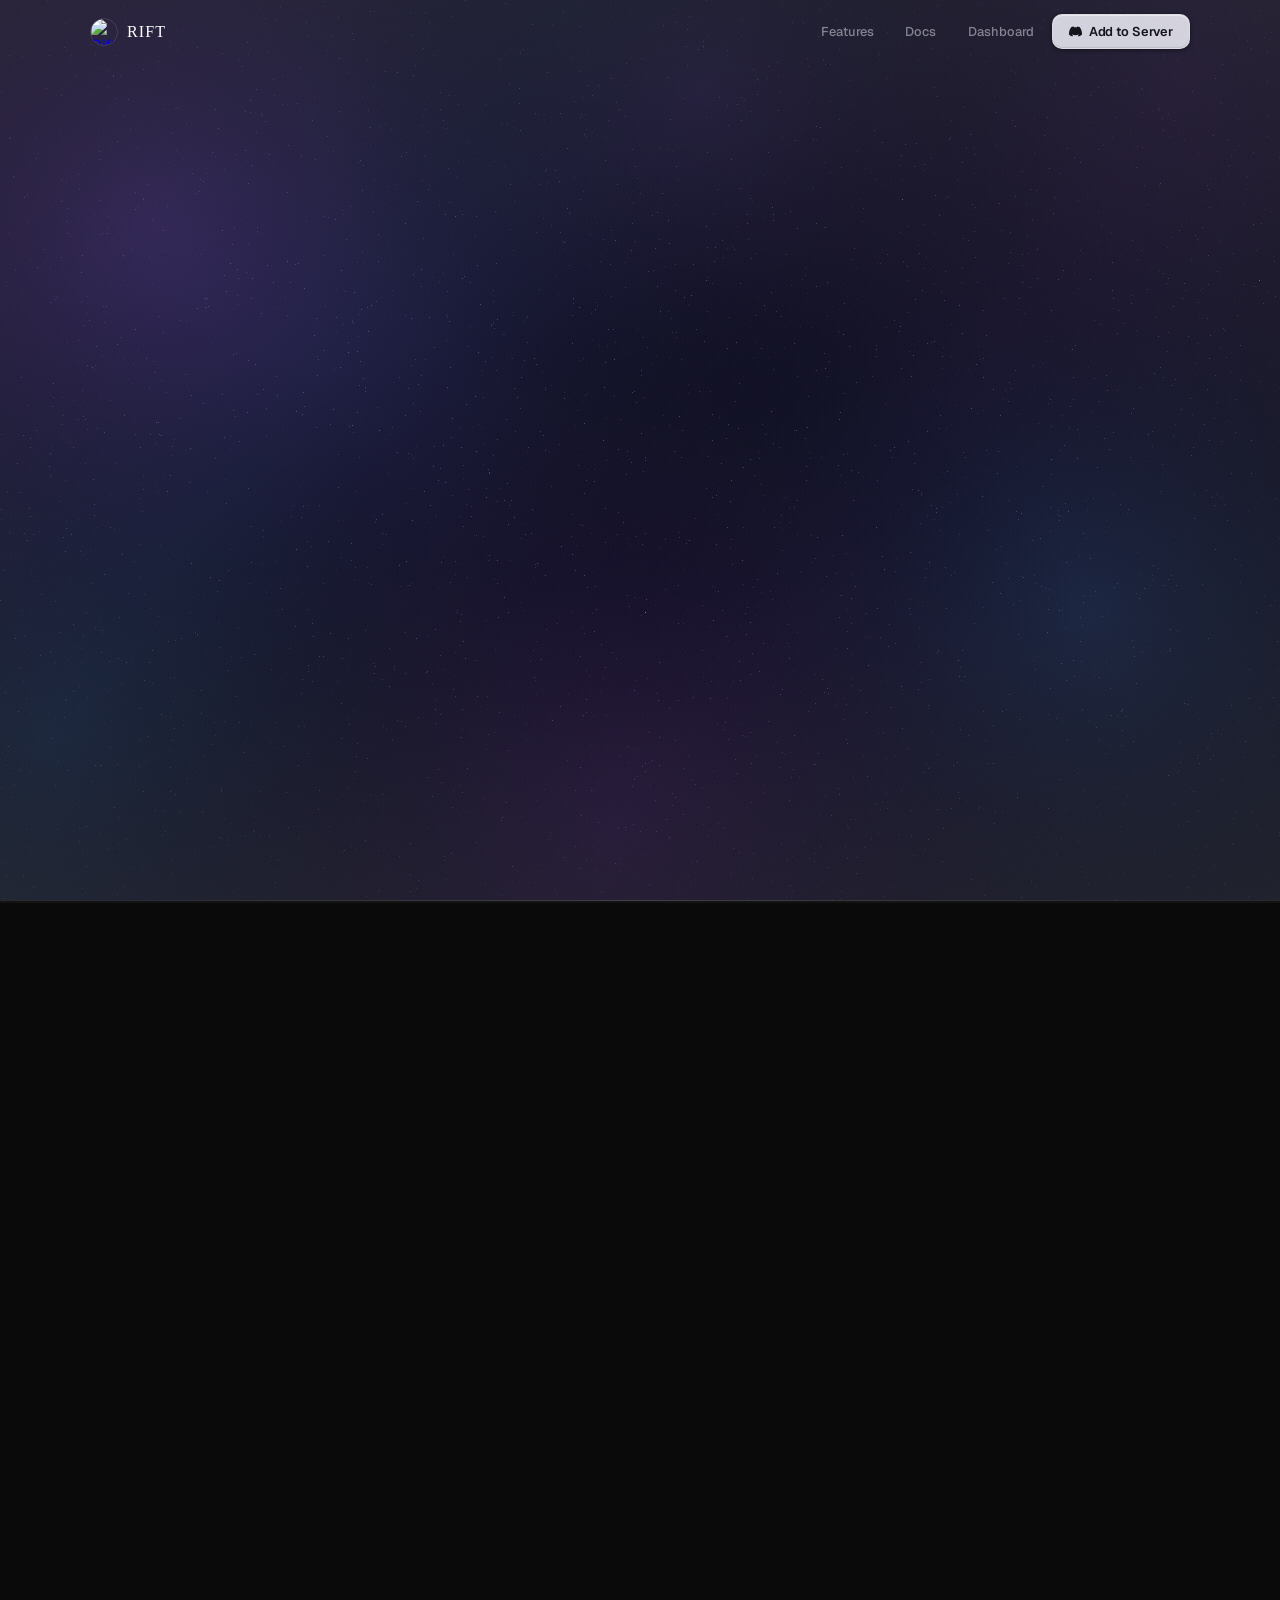
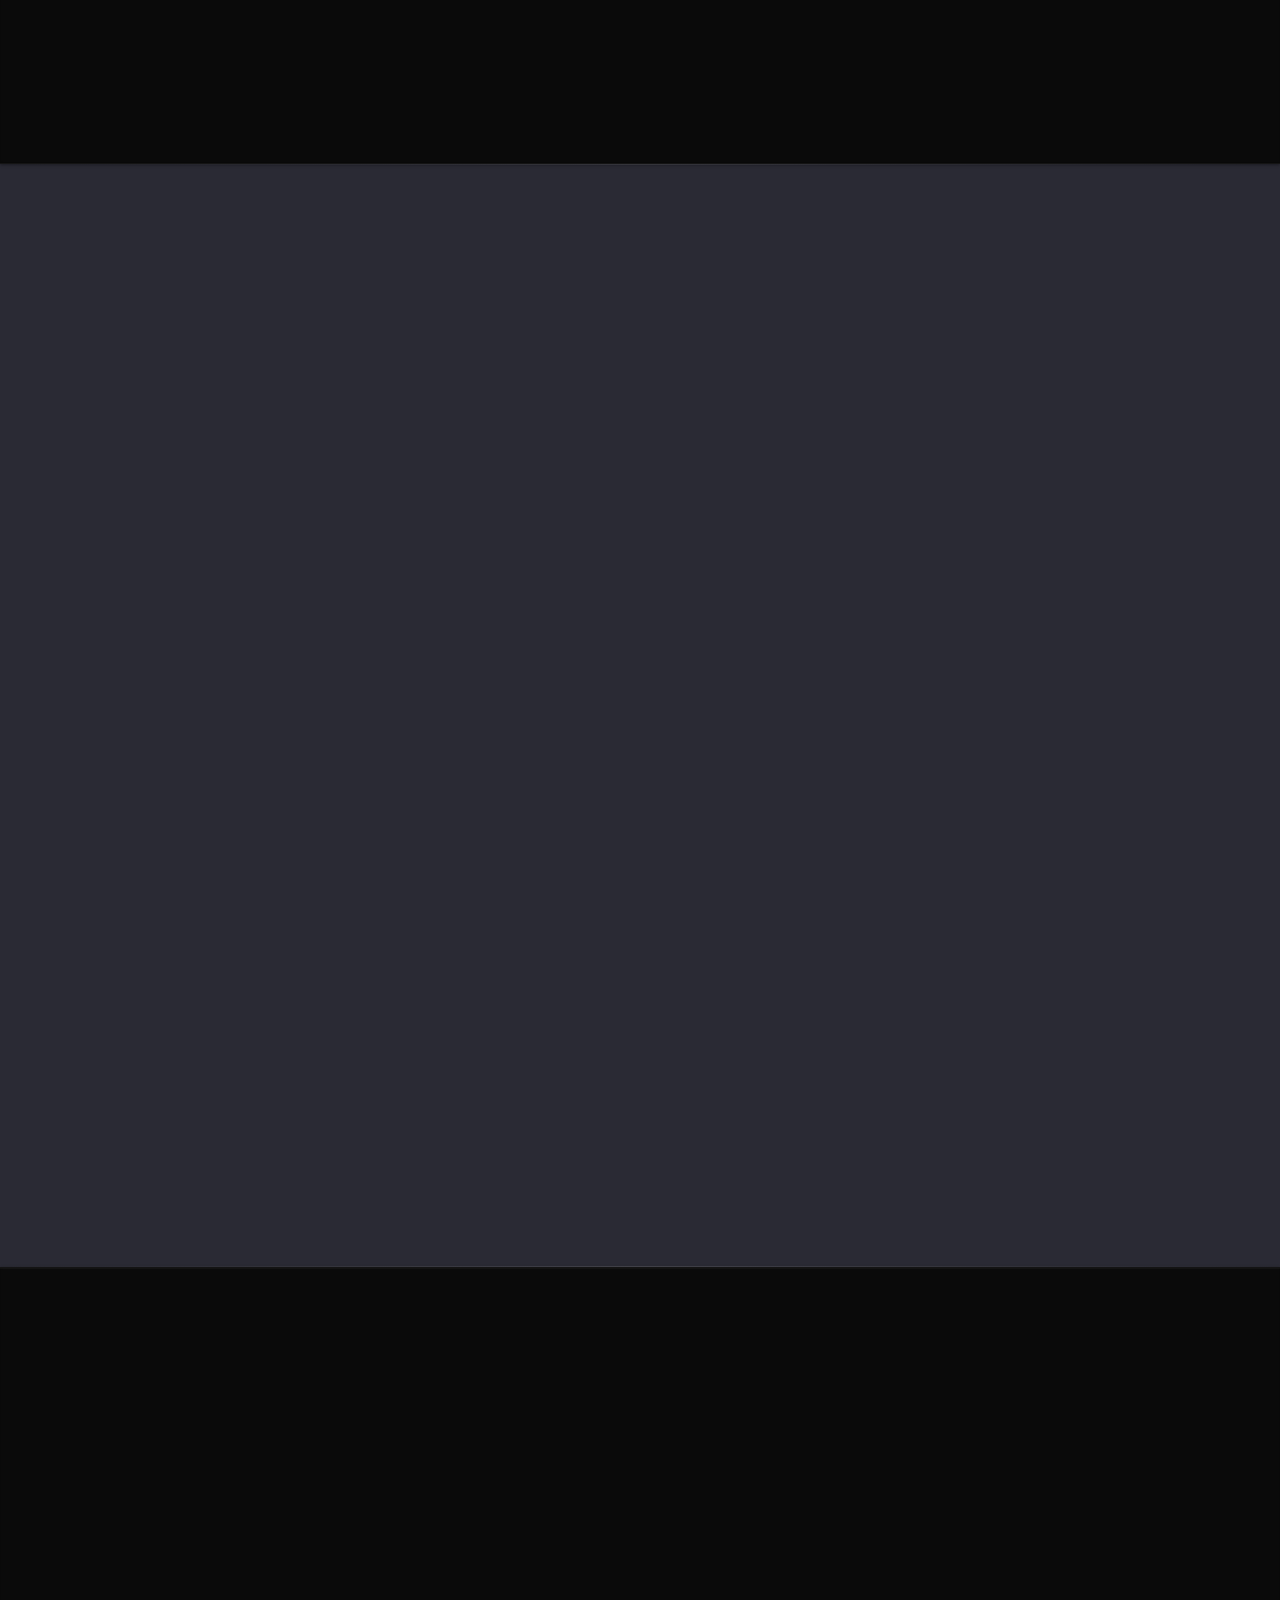
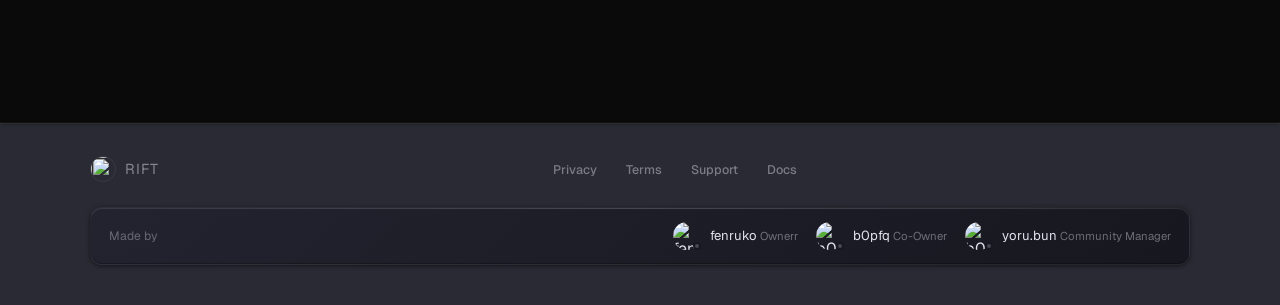
==== commit ce8f19de: "Update index.html" ====
--- a/index.html
+++ b/index.html
@@ -940,8 +940,9 @@
     <div class="credits-bar">
       <span style="font-size:.76rem;color:rgba(227,227,237,.36);position:relative;z-index:1;">Made by</span>
       <div style="display:flex;flex-wrap:wrap;gap:18px;position:relative;z-index:1;">
-        <div class="credit-person"><div class="av"><img id="pfp-fenruko" src="https://cdn.discordapp.com/avatars/991663665373327420/a_52296c00d5a49141075727195822365a.gif" alt="fenruko"><span id="status-fenruko" class="dot ds-offline"></span></div><span>fenruko <span class="role">Creator</span></span></div>
-        <div class="credit-person"><div class="av"><img id="pfp-salami" src="https://yoru.me.uk/images/salami.webp" alt="b0pfq"><span id="status-blitzleaf" class="dot ds-offline"></span></div><span>b0pfq <span class="role">Developer</span></span></div>
+        <div class="credit-person"><div class="av"><img id="pfp-fenruko" src="https://cdn.discordapp.com/avatars/991663665373327420/a_52296c00d5a49141075727195822365a.gif" alt="fenruko"><span id="status-fenruko" class="dot ds-offline"></span></div><span>fenruko <span class="role">Ownerr</span></span></div>
+        <div class="credit-person"><div class="av"><img id="pfp-salami" src="https://cdn.discordapp.com/avatars/1387045742484656249/a_268254d418e4ecde9bfdf87e0bf12344.webp?size=3072&animated=true" alt="b0pfq"><span id="status-blitzleaf" class="dot ds-offline"></span></div><span>b0pfq <span class="role">Co-Owner</span></span></div>
+        <div class="credit-person"><div class="av"><img id="pfp-yoru" src="https://d815525c.yoru-me-uk.pages.dev/images/yoru.webp" alt="b0pfq"><span id="status-blitzleaf" class="dot ds-offline"></span></div><span>yoru.bun <span class="role">Community Manager</span></span></div>
       </div>
     </div>
   </div>
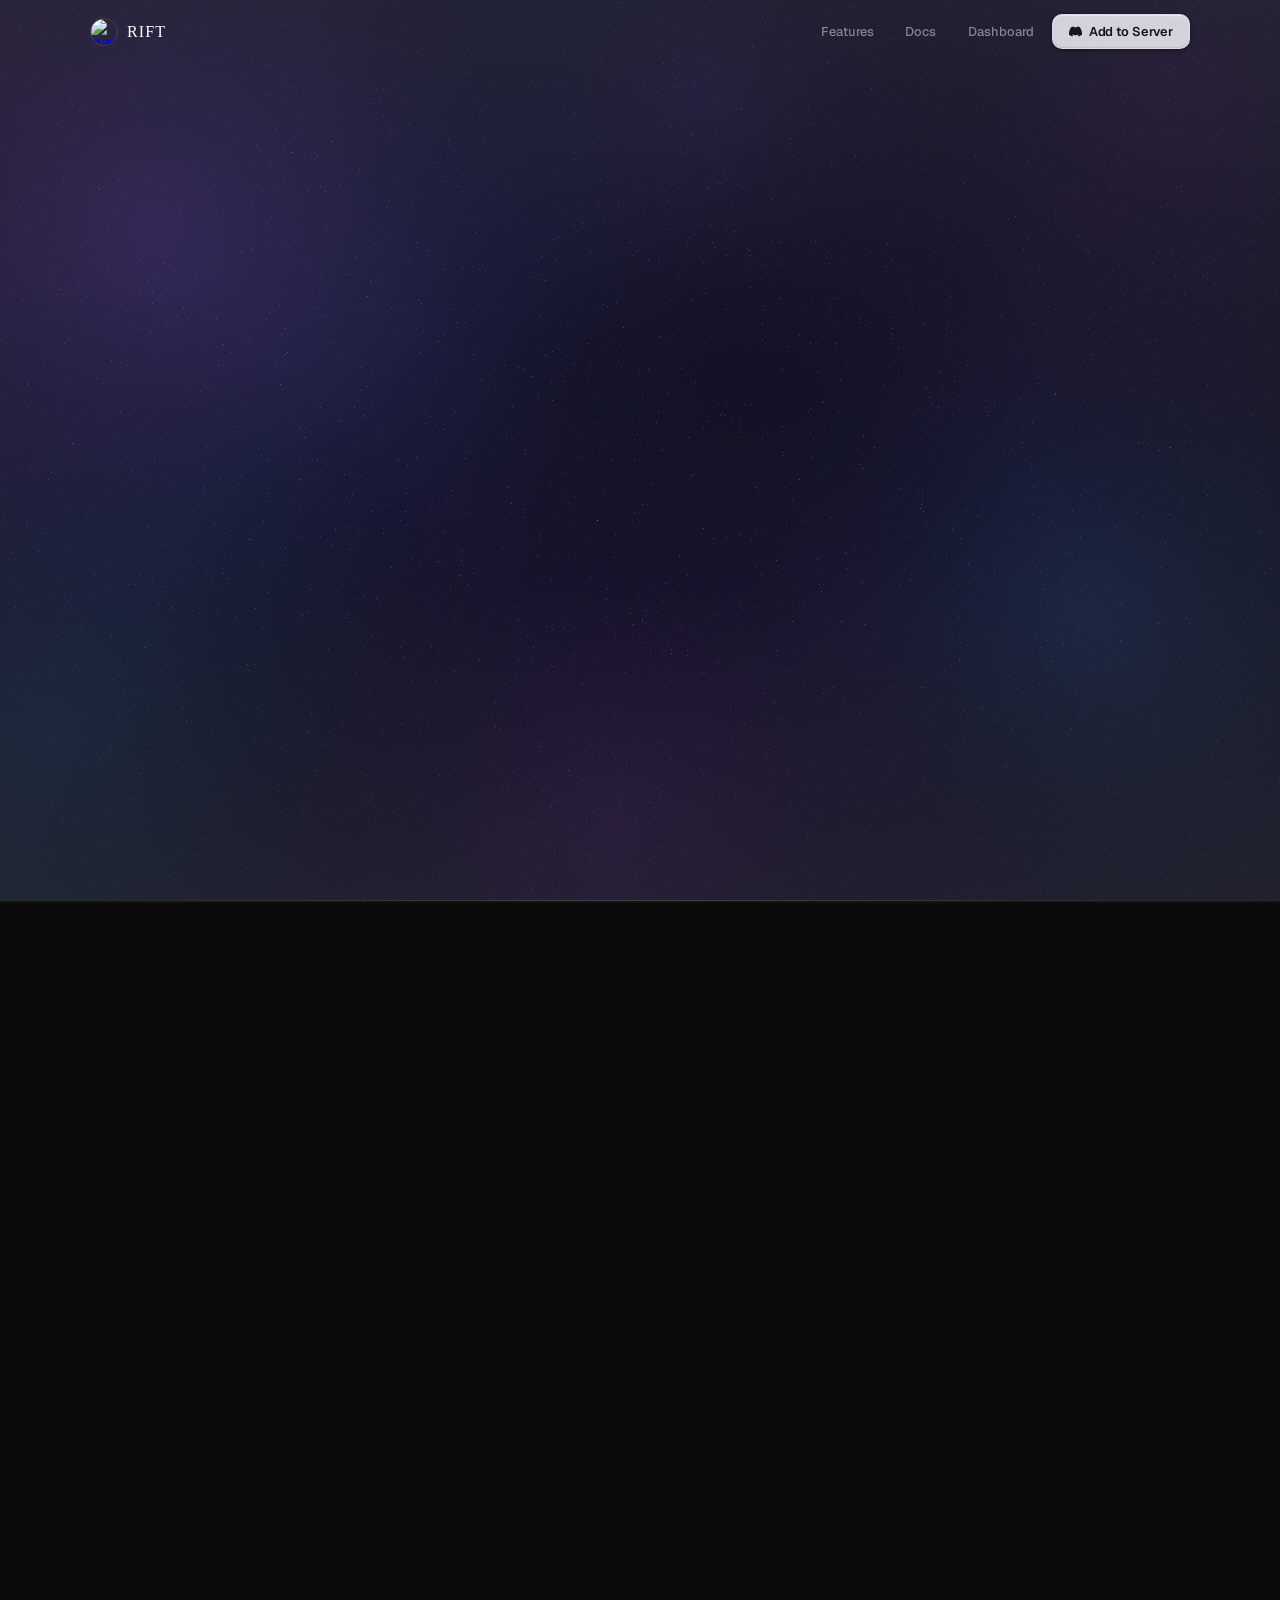
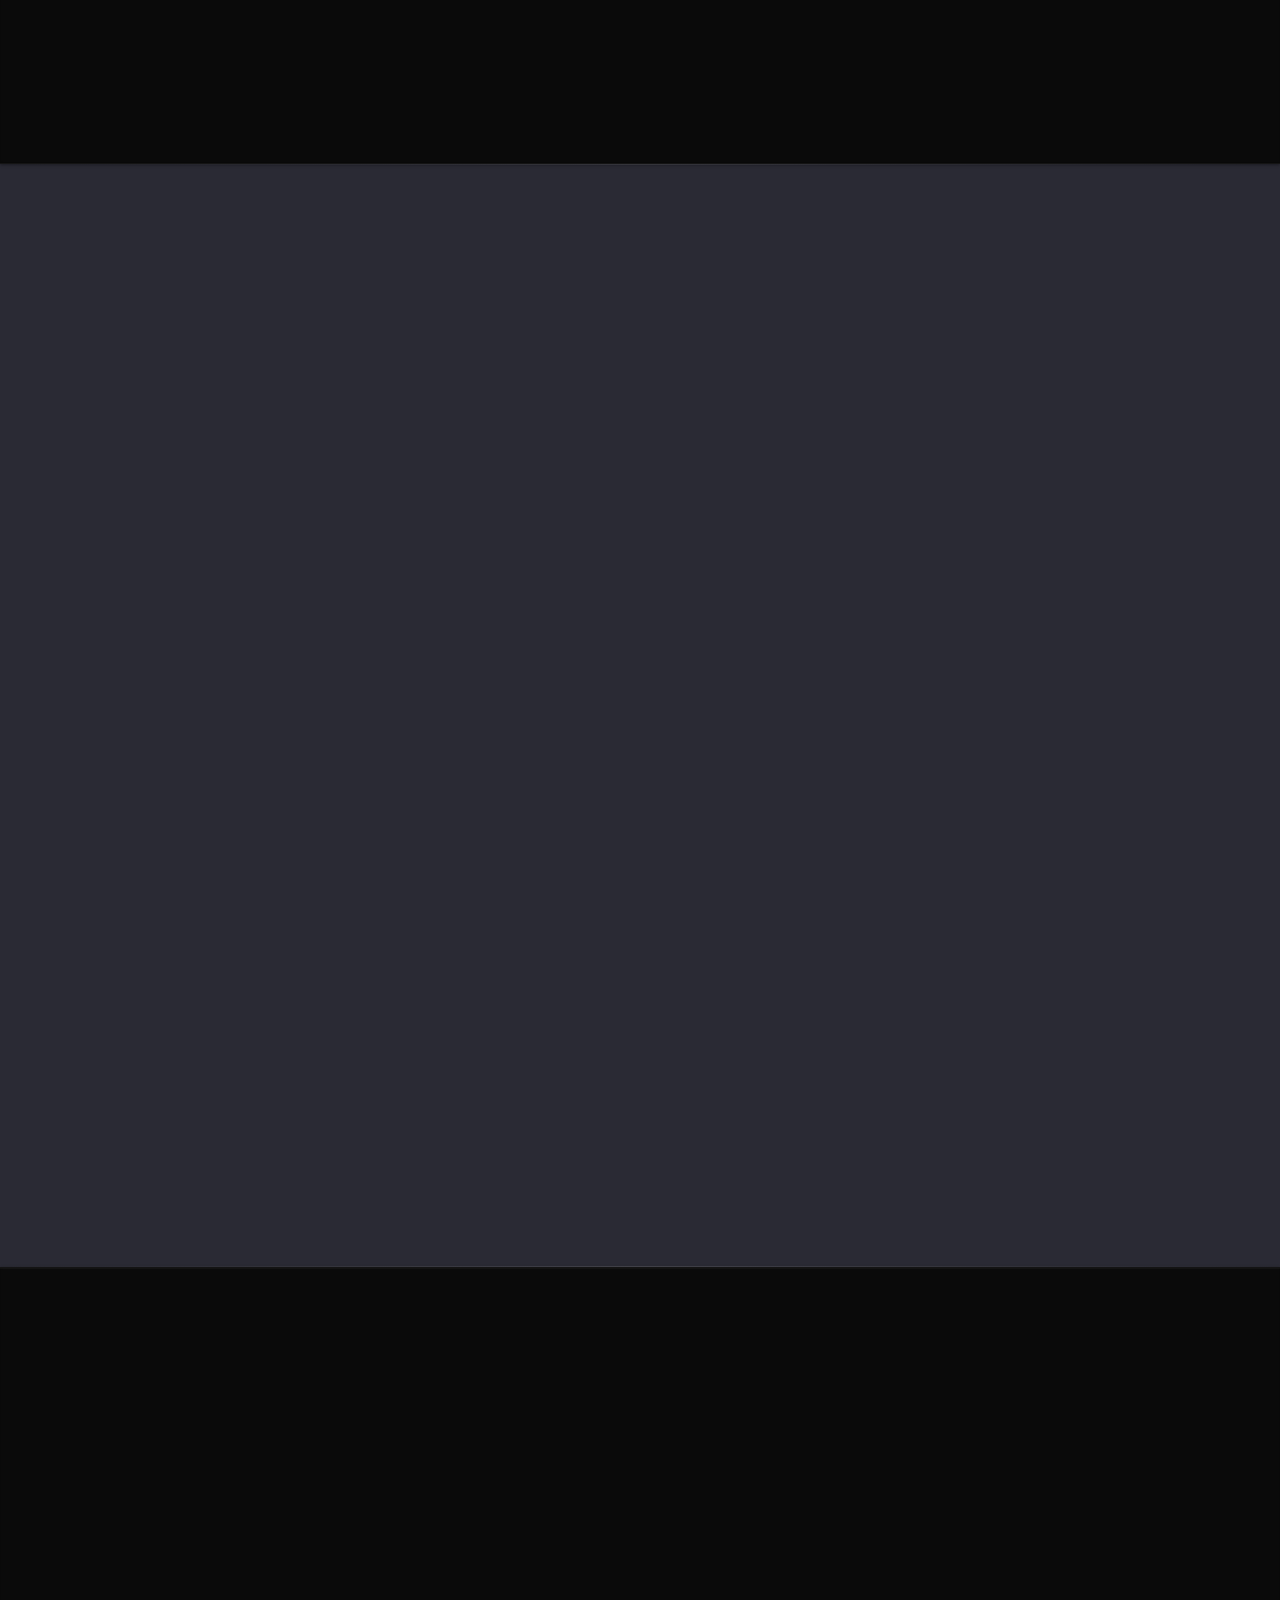
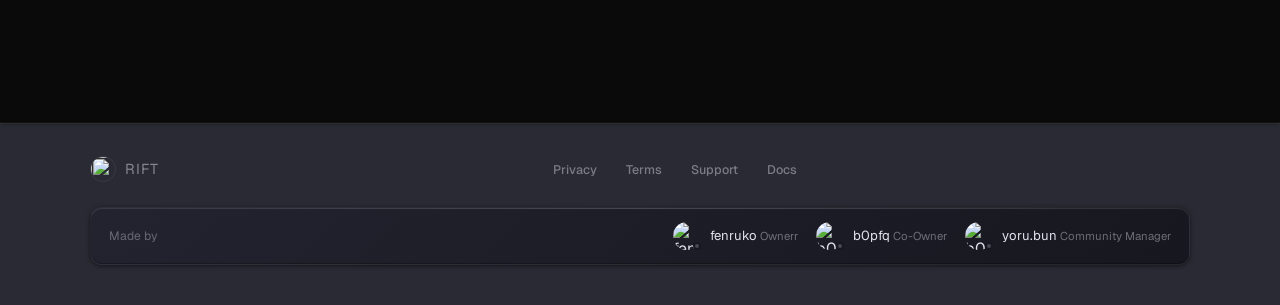
==== commit 64b1734e: "Update index.html Add myself" ====
--- a/index.html
+++ b/index.html
@@ -588,10 +588,10 @@
             <div class="dm-avatar-placeholder" style="background:linear-gradient(135deg,#7289da,#5865f2)">U</div>
             <div class="dm-body">
               <div class="dm-header">
-                <span class="dm-name dm-name-user">user</span>
+                <span class="dm-name dm-name-user">yoru</span>
                 <span class="dm-time">Today at 11:42</span>
               </div>
-              <div class="dm-text">/music play Fireflies by Owl City</div>
+              <div class="dm-text">/music play Cinderella by Remi Wolf</div>
             </div>
           </div>
           <!-- bot response -->
@@ -609,10 +609,10 @@
                   <svg width="16" height="16" viewBox="0 0 24 24" fill="#4ade80"><path d="M20.7134 7.12811L20.4668 7.69379C20.2864 8.10792 19.7136 8.10792 19.5331 7.69379L19.2866 7.12811C18.8471 6.11947 18.0555 5.31641 17.0677 4.87708L16.308 4.53922C15.8973 4.35653 15.8973 3.75881 16.308 3.57612L17.0252 3.25714C18.0384 2.80651 18.8442 1.97373 19.2761.930828L19.5293.319534C19.7058-.106511 20.2942-.106511 20.4706.319534L20.7238.930828C21.1558 1.97373 21.9616 2.80651 22.9748 3.25714L23.6919 3.57612C24.1027 3.75881 24.1027 4.35653 23.6919 4.53922L22.9323 4.87708C21.9445 5.31641 21.1529 6.11947 20.7134 7.12811ZM8.5 6H6.5V18H8.5V6ZM4 10H2V14H4V10ZM13 2H11V22H13V2ZM17.5 8H15.5V16H17.5V8ZM22 10H20V14H22V10Z"/></svg>
                   Now Playing
                 </div>
-                <div class="dm-embed-desc"><strong style="color:#fff">Fireflies</strong> — Owl City</div>
+                <div class="dm-embed-desc"><strong style="color:#fff">Cinderella</strong> — Remi Wolf</div>
                 <div class="dm-embed-fields">
                   <div class="dm-embed-field"><div class="dm-embed-field-name">Duration</div><div class="dm-embed-field-val">3:48</div></div>
-                  <div class="dm-embed-field"><div class="dm-embed-field-name">Requested by</div><div class="dm-embed-field-val"><span class="mention">@user</span></div></div>
+                  <div class="dm-embed-field"><div class="dm-embed-field-name">Requested by</div><div class="dm-embed-field-val"><span class="mention">@yoru</span></div></div>
                 </div>
               </div>
               <div class="dm-components">
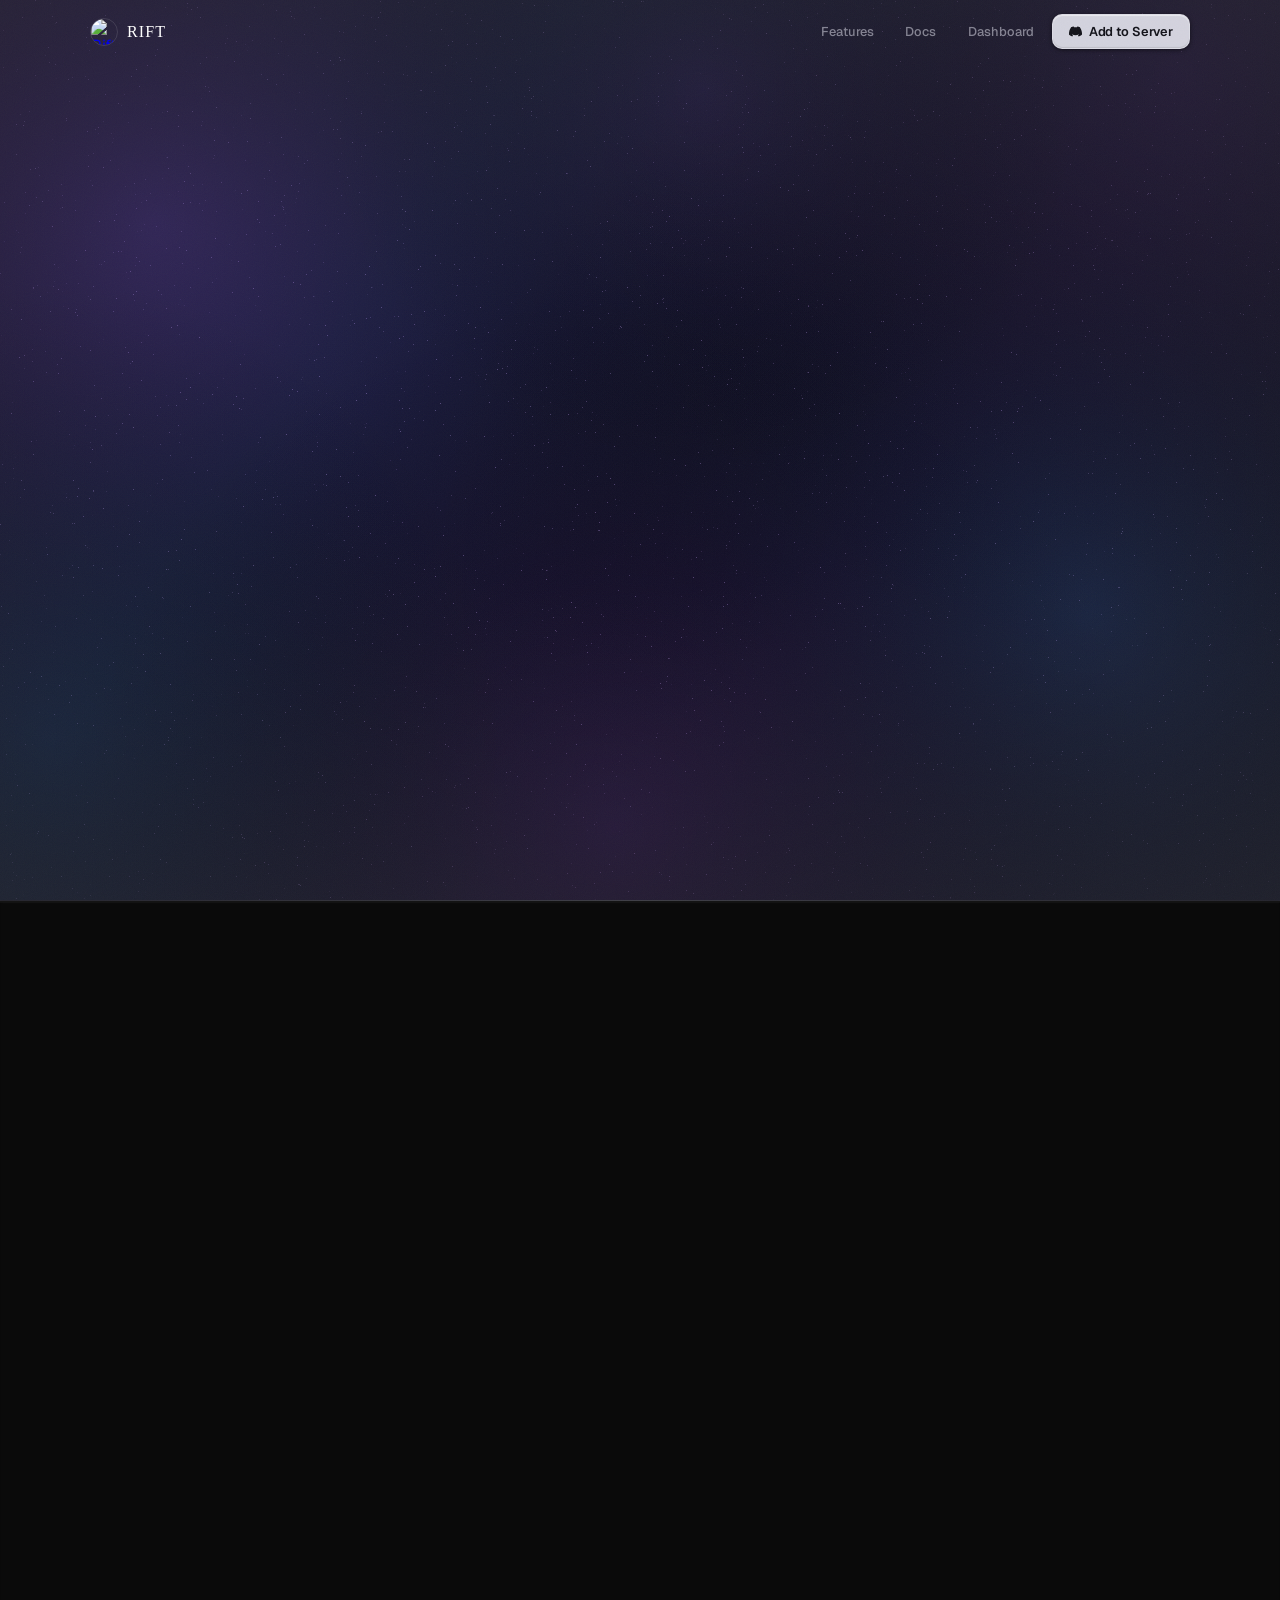
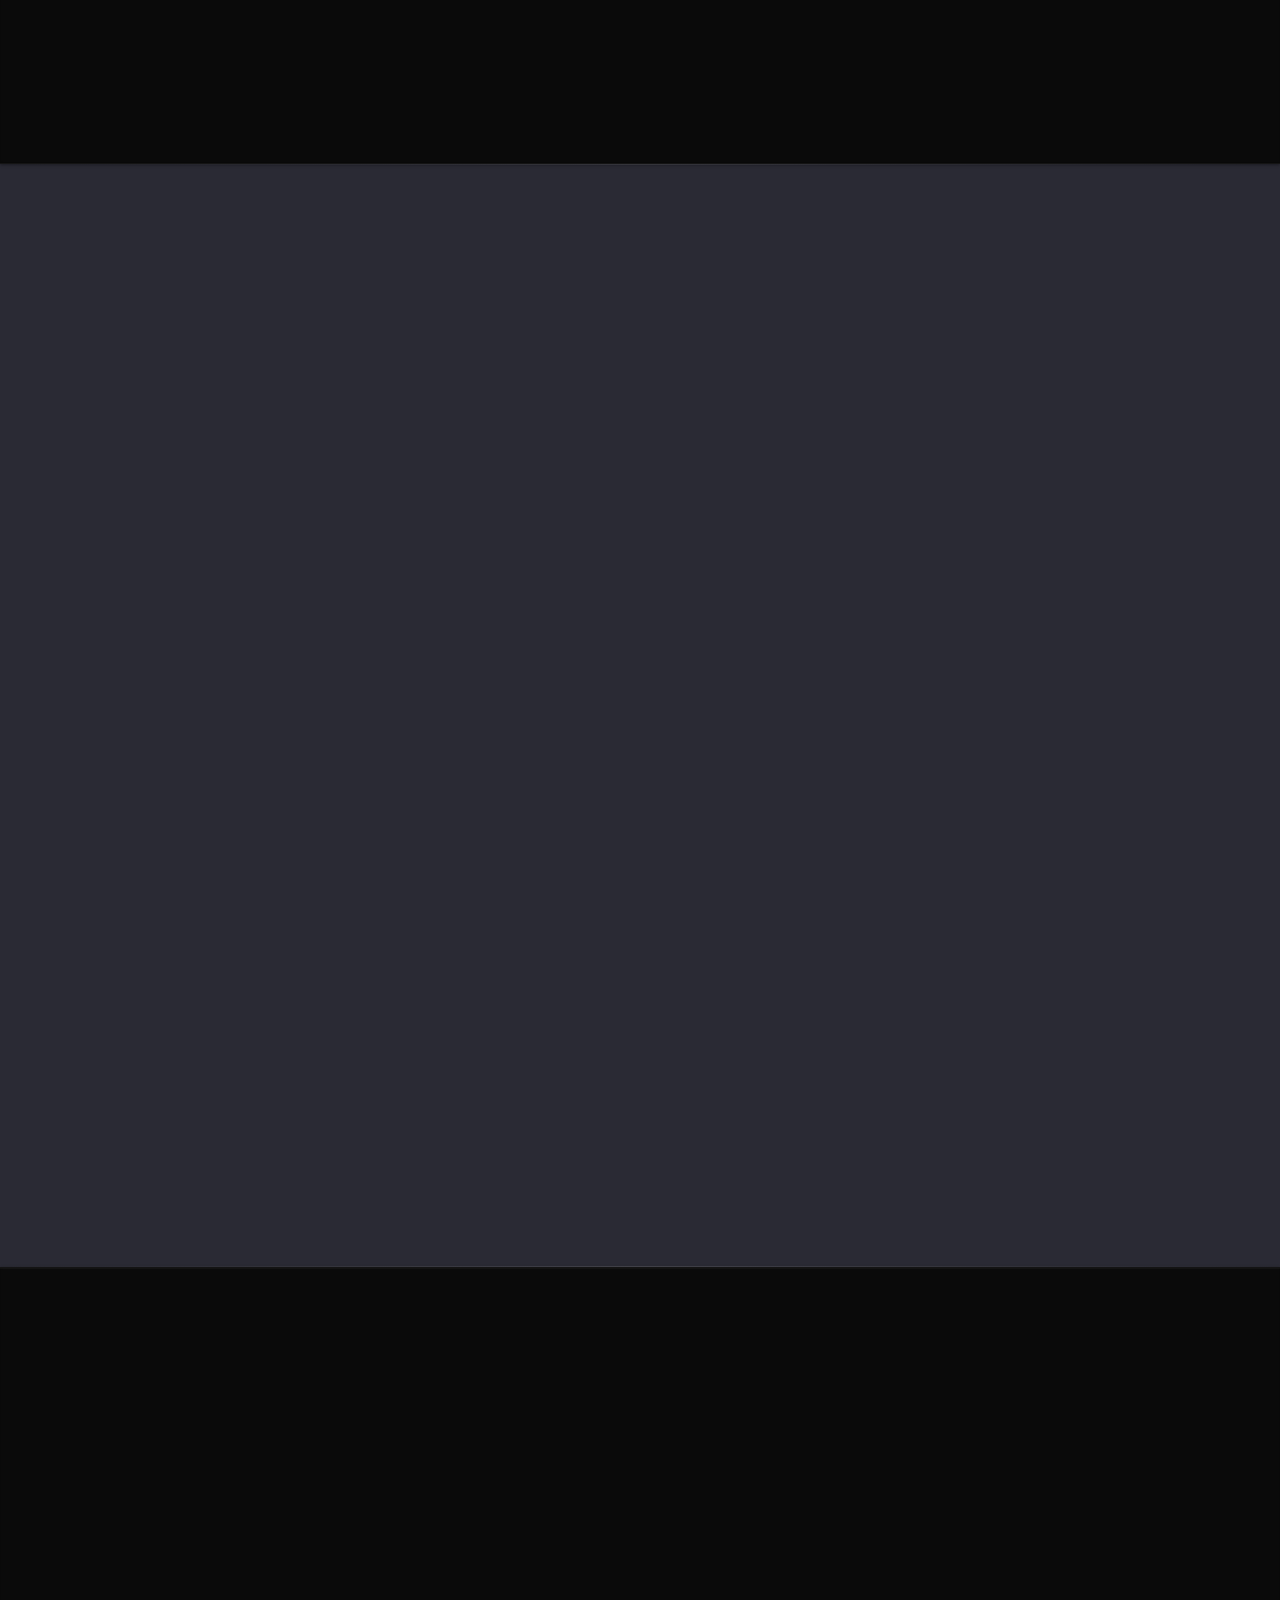
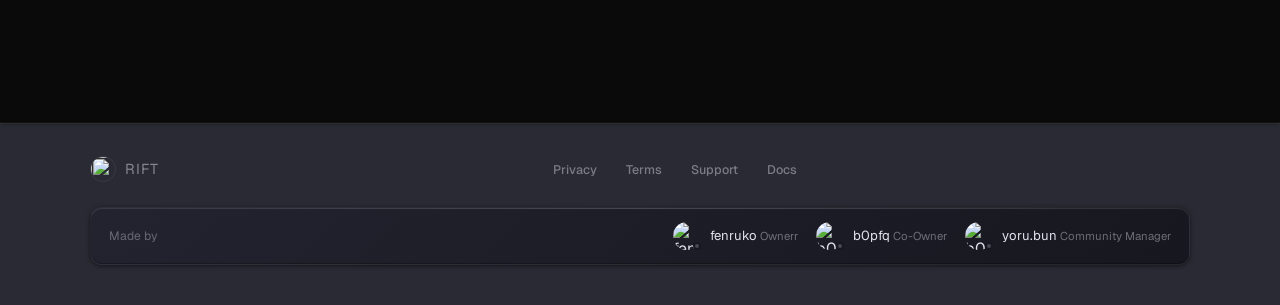
==== commit b71a2c2b: "Update index.html More tweaks" ====
--- a/index.html
+++ b/index.html
@@ -585,10 +585,10 @@
         <div class="dw-messages">
           <!-- user message -->
           <div class="dm-row">
-            <div class="dm-avatar-placeholder" style="background:linear-gradient(135deg,#7289da,#5865f2)">U</div>
+            <div class="dm-avatar-placeholder" style="background:linear-gradient(135deg,#7289da,#5865f2)">Y</div>
             <div class="dm-body">
               <div class="dm-header">
-                <span class="dm-name dm-name-user">yoru</span>
+                <span class="dm-name dm-name-user">yoru.bun</span>
                 <span class="dm-time">Today at 11:42</span>
               </div>
               <div class="dm-text">/music play Cinderella by Remi Wolf</div>
@@ -611,8 +611,8 @@
                 </div>
                 <div class="dm-embed-desc"><strong style="color:#fff">Cinderella</strong> — Remi Wolf</div>
                 <div class="dm-embed-fields">
-                  <div class="dm-embed-field"><div class="dm-embed-field-name">Duration</div><div class="dm-embed-field-val">3:48</div></div>
-                  <div class="dm-embed-field"><div class="dm-embed-field-name">Requested by</div><div class="dm-embed-field-val"><span class="mention">@yoru</span></div></div>
+                  <div class="dm-embed-field"><div class="dm-embed-field-name">Duration</div><div class="dm-embed-field-val">4:03</div></div>
+                  <div class="dm-embed-field"><div class="dm-embed-field-name">Requested by</div><div class="dm-embed-field-val"><span class="mention">@yoru.bun</span></div></div>
                 </div>
               </div>
               <div class="dm-components">
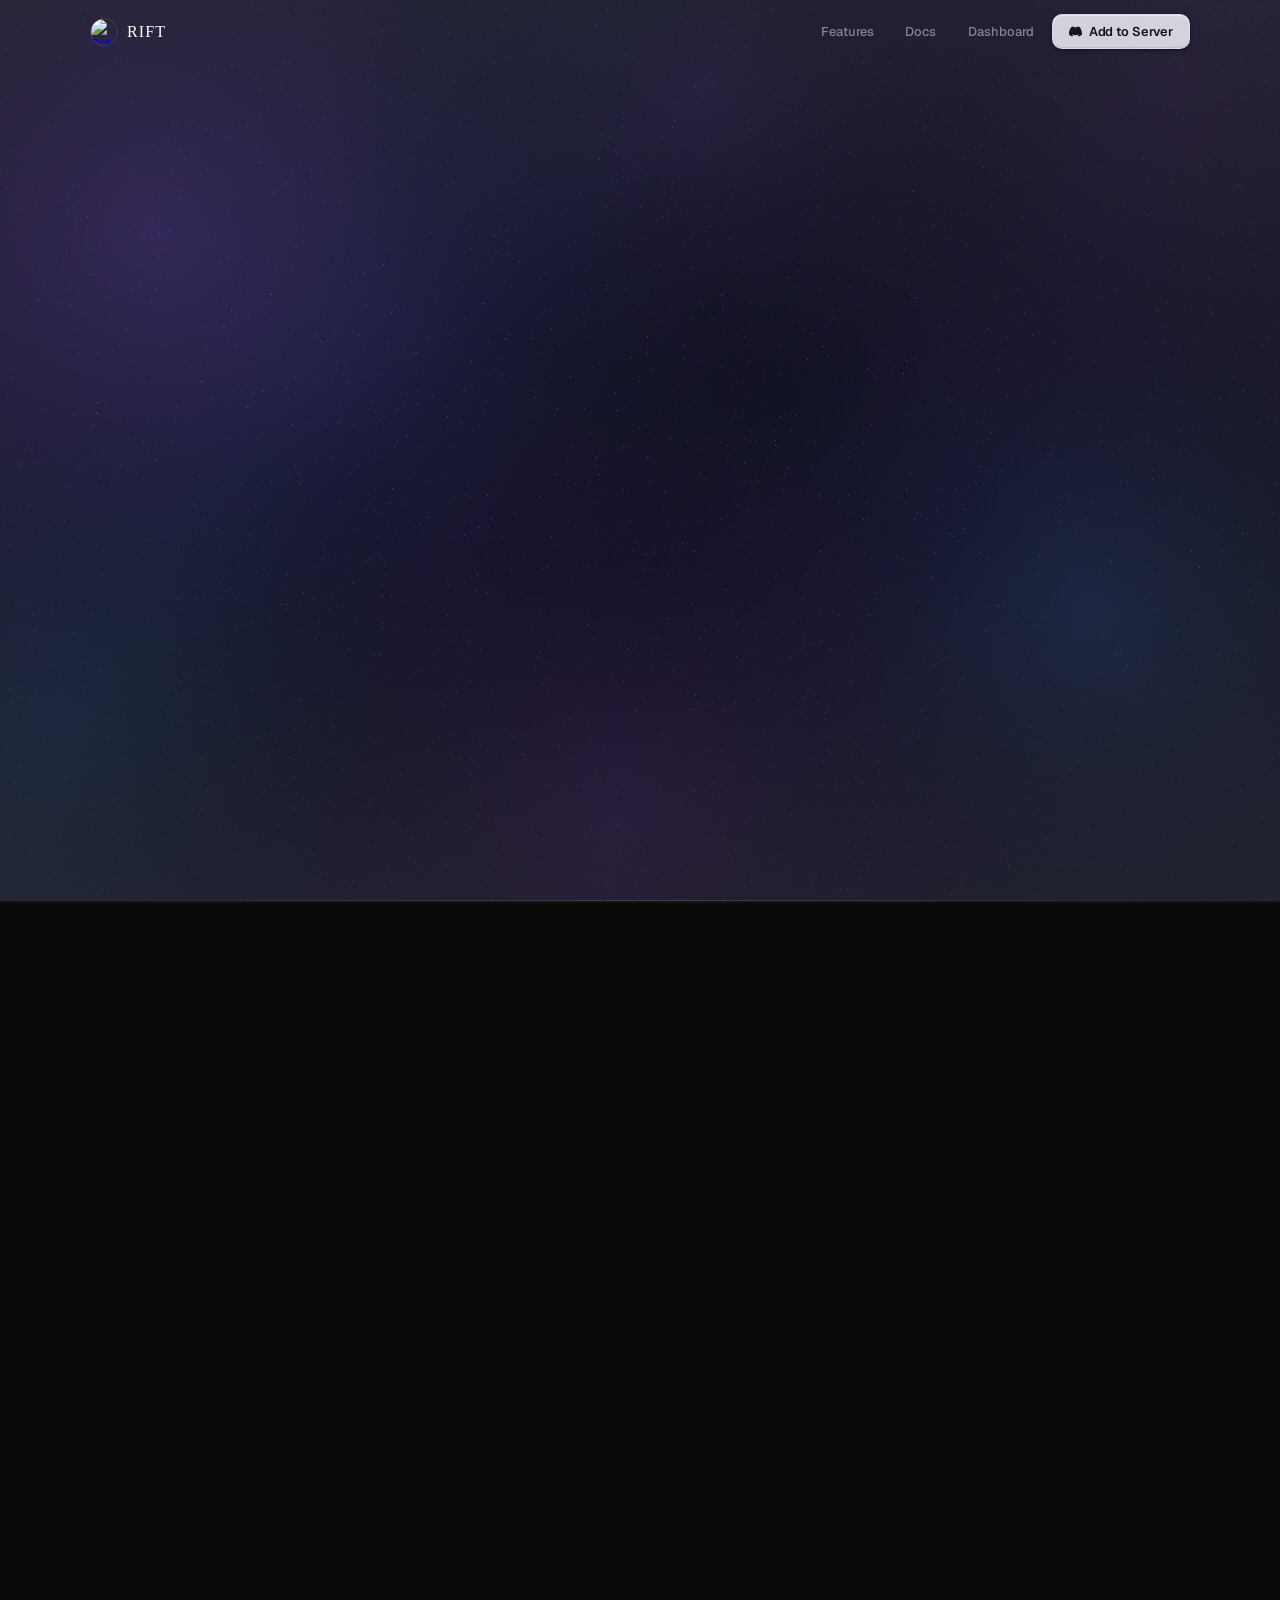
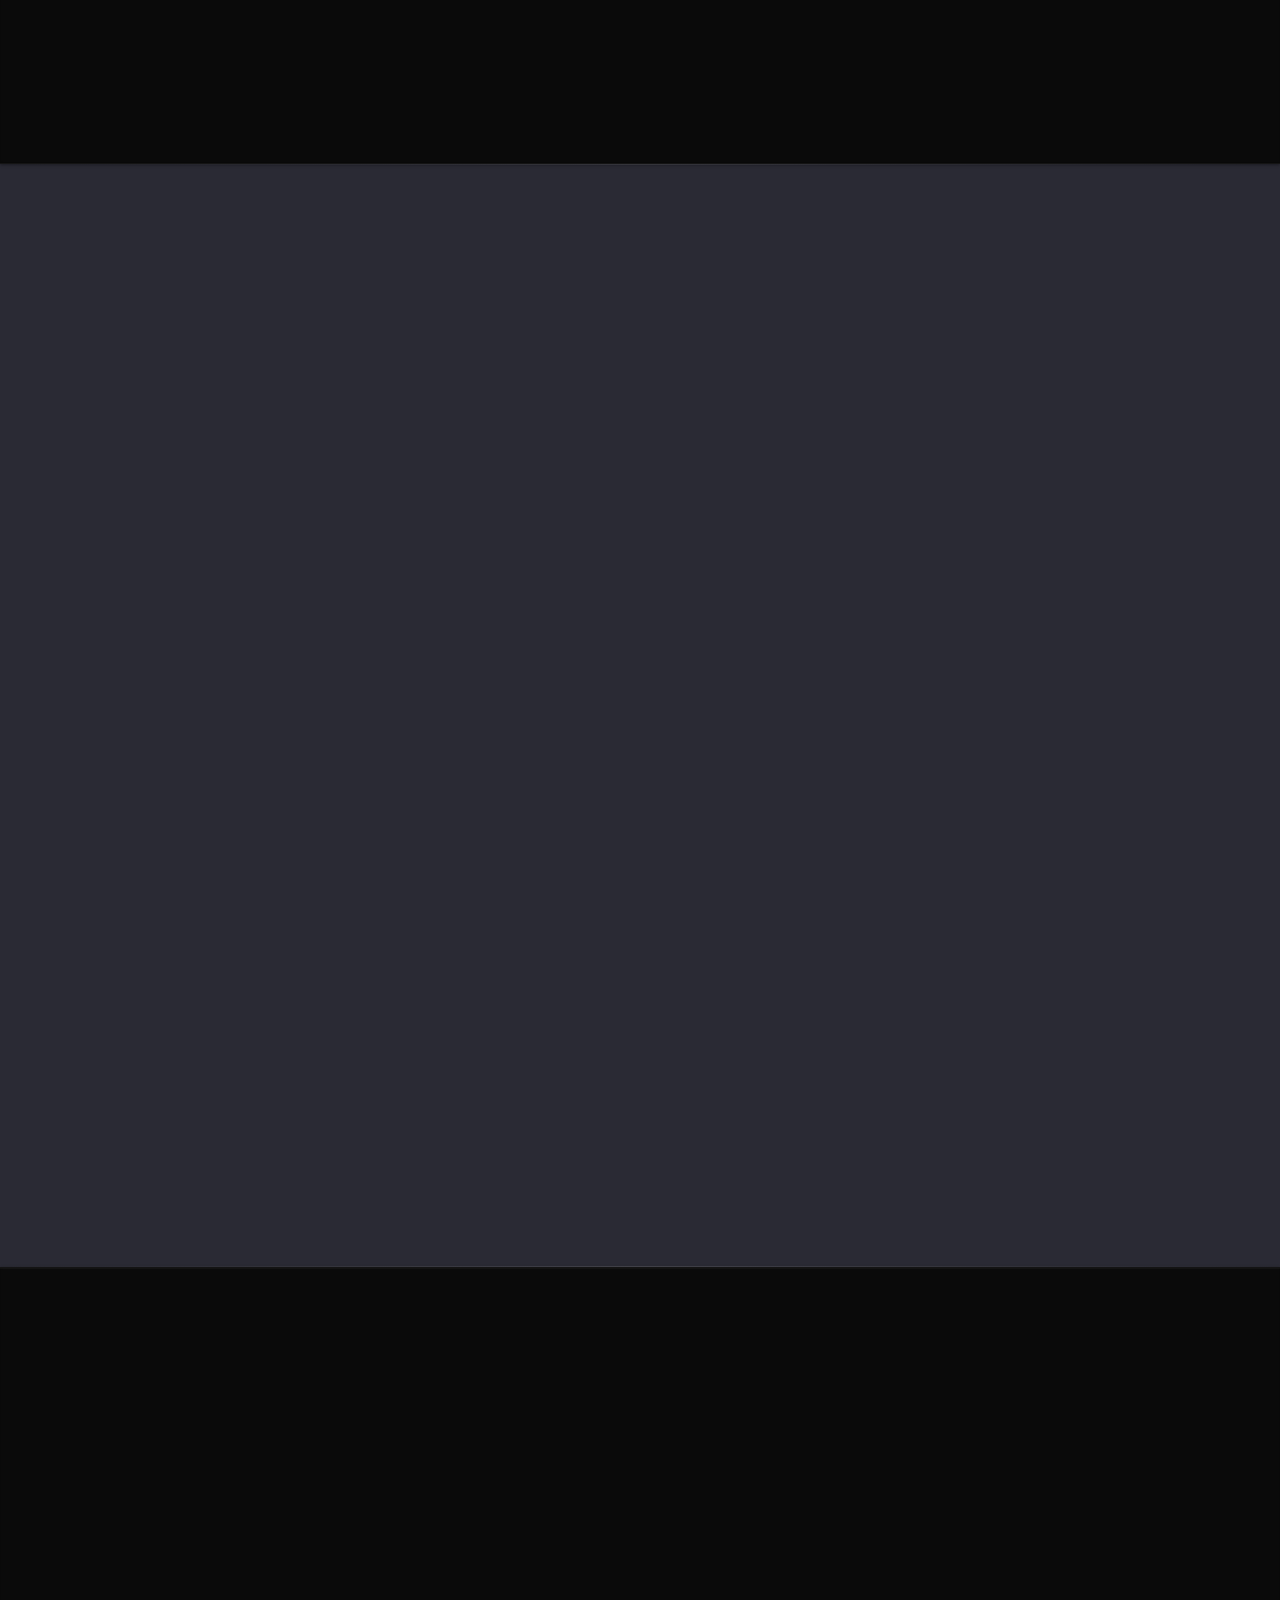
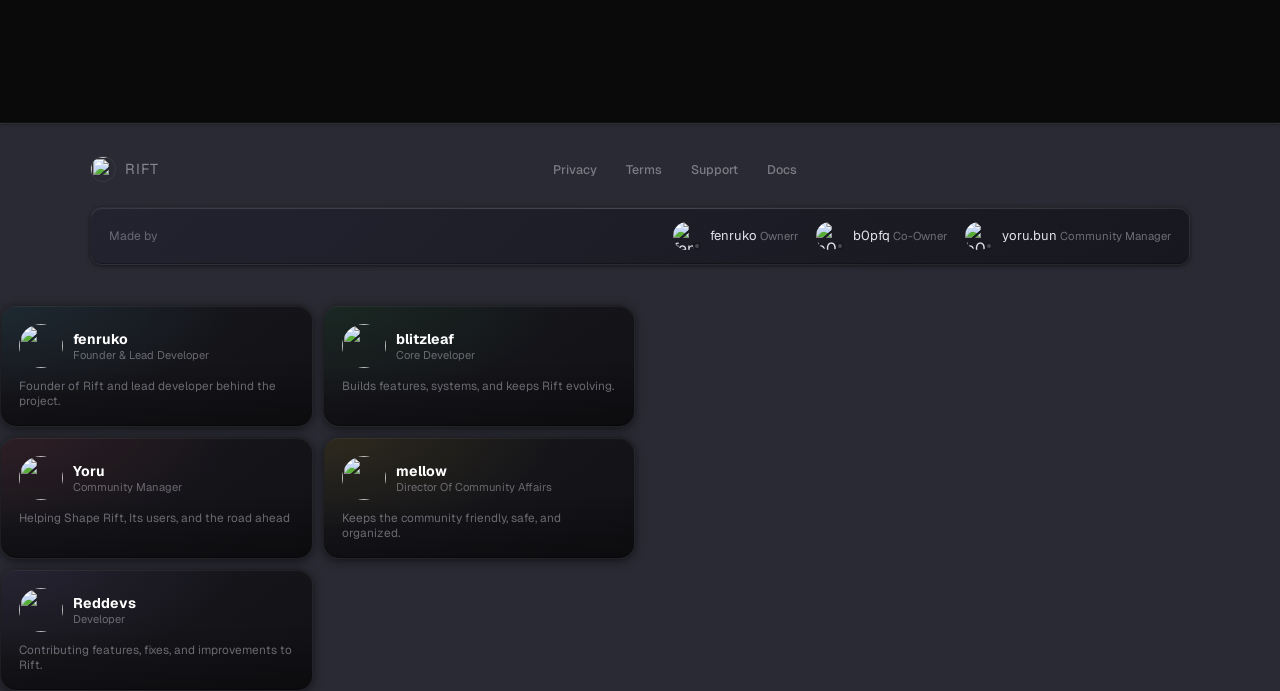
==== commit 3d7e1844: "Enhance team modal with new member details Updated team modal to include additional team members and" ====
--- a/index.html
+++ b/index.html
@@ -948,17 +948,87 @@
   </div>
 </footer>
 
-<!-- TEAM MODAL -->
-<div id="team-modal" class="modal-bg" style="align-items:center;justify-content:center;padding:16px">
-  <div class="modal-panel" style="max-width:540px">
-    <button id="team-close" class="modal-close"><svg width="14" height="14" fill="none" stroke="currentColor" viewBox="0 0 24 24"><path stroke-linecap="round" stroke-linejoin="round" stroke-width="2" d="M6 18L18 6M6 6l12 12"/></svg></button>
-    <h2 class="modal-title">The Team</h2>
-    <div style="display:grid;grid-template-columns:1fr 1fr;gap:10px">
-      <div class="card c2" style="padding:18px"><div style="display:flex;align-items:center;gap:10px;margin-bottom:10px"><div style="position:relative"><img id="team-pfp-fenruko" src="https://cdn.discordapp.com/avatars/991663665373327420/a_52296c00d5a49141075727195822365a.gif" style="width:44px;height:44px;border-radius:50%;object-fit:cover"><span id="team-status-fenruko" class="dot ds-offline" style="position:absolute;bottom:0;right:0;width:9px;height:9px;border-radius:50%;border:2px solid #1c1c24"></span></div><div><div style="font-weight:700;color:#fff;font-size:.88rem">fenruko</div><div style="font-size:.7rem;color:rgba(227,227,237,.4)">Creator / Lead</div></div></div><div id="spotify-fenruko" style="font-size:.74rem;color:rgba(227,227,237,.42)">Fetching…</div></div>
-      <div class="card c1" style="padding:18px"><div style="display:flex;align-items:center;gap:10px;margin-bottom:10px"><div style="position:relative"><img id="team-pfp-blitzleaf" src="https://cdn.discordapp.com/avatars/1156262922117189743/b8782f059286d9978696803737089b37.png" style="width:44px;height:44px;border-radius:50%;object-fit:cover"><span id="team-status-blitzleaf" class="dot ds-offline" style="position:absolute;bottom:0;right:0;width:9px;height:9px;border-radius:50%;border:2px solid #1c1c24"></span></div><div><div style="font-weight:700;color:#fff;font-size:.88rem">blitzleaf</div><div style="font-size:.7rem;color:rgba(227,227,237,.4)">Core Developer</div></div></div><div id="spotify-blitzleaf" style="font-size:.74rem;color:rgba(227,227,237,.42)">Fetching…</div></div>
-    </div>
-  </div>
+<div style="display:grid;grid-template-columns:1fr 1fr;gap:10px">
+
+ <div style="display:grid;grid-template-columns:1fr 1fr;gap:10px">
+<!-- Team Modal -->
+  <!-- fenruko -->
+  <div class="card c2" style="padding:18px">
+    <div style="display:flex;align-items:center;gap:10px;margin-bottom:10px">
+      <img src="https://cdn.discordapp.com/avatars/991663665373327420/a_52296c00d5a49141075727195822365a.gif"
+           style="width:44px;height:44px;border-radius:50%;object-fit:cover">
+      <div>
+        <div style="font-weight:700;color:#fff;font-size:.88rem">fenruko</div>
+        <div style="font-size:.7rem;color:rgba(227,227,237,.4)">Founder & Lead Developer</div>
+      </div>
+    </div>
+    <div style="font-size:.74rem;color:rgba(227,227,237,.42)">
+      Founder of Rift and lead developer behind the project.
+    </div>
+  </div>
+
+  <!-- blitzleaf -->
+  <div class="card c1" style="padding:18px">
+    <div style="display:flex;align-items:center;gap:10px;margin-bottom:10px">
+      <img src="https://cdn.discordapp.com/avatars/1156262922117189743/b8782f059286d9978696803737089b37.png"
+           style="width:44px;height:44px;border-radius:50%;object-fit:cover">
+      <div>
+        <div style="font-weight:700;color:#fff;font-size:.88rem">blitzleaf</div>
+        <div style="font-size:.7rem;color:rgba(227,227,237,.4)">Core Developer</div>
+      </div>
+    </div>
+    <div style="font-size:.74rem;color:rgba(227,227,237,.42)">
+      Builds features, systems, and keeps Rift evolving.
+    </div>
+  </div>
+
+  <!-- Yoru -->
+  <div class="card c3" style="padding:18px">
+    <div style="display:flex;align-items:center;gap:10px;margin-bottom:10px">
+      <img src="https://d815525c.yoru-me-uk.pages.dev/images/yoru.webp"
+           style="width:44px;height:44px;border-radius:50%;object-fit:cover">
+      <div>
+        <div style="font-weight:700;color:#fff;font-size:.88rem">Yoru</div>
+        <div style="font-size:.7rem;color:rgba(227,227,237,.4)">Community Manager</div>
+      </div>
+    </div>
+    <div style="font-size:.74rem;color:rgba(227,227,237,.42)">
+      Helping Shape Rift, Its users, and the road ahead
+    </div>
+  </div>
+
+  <!-- mellow -->
+  <div class="card c4" style="padding:18px">
+    <div style="display:flex;align-items:center;gap:10px;margin-bottom:10px">
+      <img src="https://media.discordapp.net/attachments/1512032925426778167/1521432085665943573/pfp_7.png?ex=6a44cf8c&is=6a437e0c&hm=ff401efd315f773ddb79df1cecd0d3304bd99a347d185e27ffa67f33f177441a&=&format=webp&quality=lossless&width=856&height=856"
+           style="width:44px;height:44px;border-radius:50%;object-fit:cover">
+      <div>
+        <div style="font-weight:700;color:#fff;font-size:.88rem">mellow</div>
+        <div style="font-size:.7rem;color:rgba(227,227,237,.4)">Director Of Community Affairs</div>
+      </div>
+    </div>
+    <div style="font-size:.74rem;color:rgba(227,227,237,.42)">
+      Keeps the community friendly, safe, and organized.
+    </div>
+  </div>
+
+  <!-- Reddevs -->
+  <div class="card c5" style="padding:18px">
+    <div style="display:flex;align-items:center;gap:10px;margin-bottom:10px">
+      <img src="https://cdn.discordapp.com/avatars/1295530404727492709/562c11f64e9af7fc854ca2d2491c8728.png?size=4096"
+           style="width:44px;height:44px;border-radius:50%;object-fit:cover">
+      <div>
+        <div style="font-weight:700;color:#fff;font-size:.88rem">Reddevs</div>
+        <div style="font-size:.7rem;color:rgba(227,227,237,.4)">Developer</div>
+      </div>
+    </div>
+    <div style="font-size:.74rem;color:rgba(227,227,237,.42)">
+      Contributing features, fixes, and improvements to Rift.
+    </div>
+  </div>
+
 </div>
+  
 <!-- PRIVACY MODAL -->
 
 <div id="privacy-modal" class="modal-bg" style="align-items:center;justify-content:center;padding:16px">
@@ -1132,7 +1202,27 @@
 mkModal('privacy-trigger','privacy-modal','privacy-close','privacy-backdrop');
 mkModal('terms-trigger','terms-modal','terms-close','terms-backdrop');
 document.getElementById('year').textContent='© '+new Date().getFullYear()+' Rift';
-const team={fenruko:{id:'834869554798395392',fb:'https://cdn.discordapp.com/avatars/991663665373327420/a_52296c00d5a49141075727195822365a.gif'},blitzleaf:{id:'1387045742484656249',fb:'https://cdn.discordapp.com/avatars/1156262922117189743/b8782f059286d9978696803737089b37.png'}};
+const team = {
+  fenruko: {
+    id: "834869554798395392",
+    fb: "https://cdn.discordapp.com/avatars/991663665373327420/a_52296c00d5a49141075727195822365a.gif"
+  },
+
+  blitzleaf: {
+    id: "1387045742484656249",
+    fb: "https://cdn.discordapp.com/avatars/1156262922117189743/b8782f059286d9978696803737089b37.png"
+  },
+
+  Yoru: {
+    id: "YOUR_YORU_DISCORD_ID",
+    fb: "https://d815525c.yoru-me-uk.pages.dev/images/yoru.webp"
+  },
+
+  Reddevs: {
+    id: "1295530404727492709",
+    fb: "https://cdn.discordapp.com/avatars/1295530404727492709/562c11f64e9af7fc854ca2d2491c8728.png?size=4096"
+  }
+};
 function applyStatus(el,st){el.classList.remove('ds-online','ds-idle','ds-dnd','ds-offline');el.classList.add('ds-'+st);}
 async function syncStatus(){
   for(const[name,d]of Object.entries(team)){
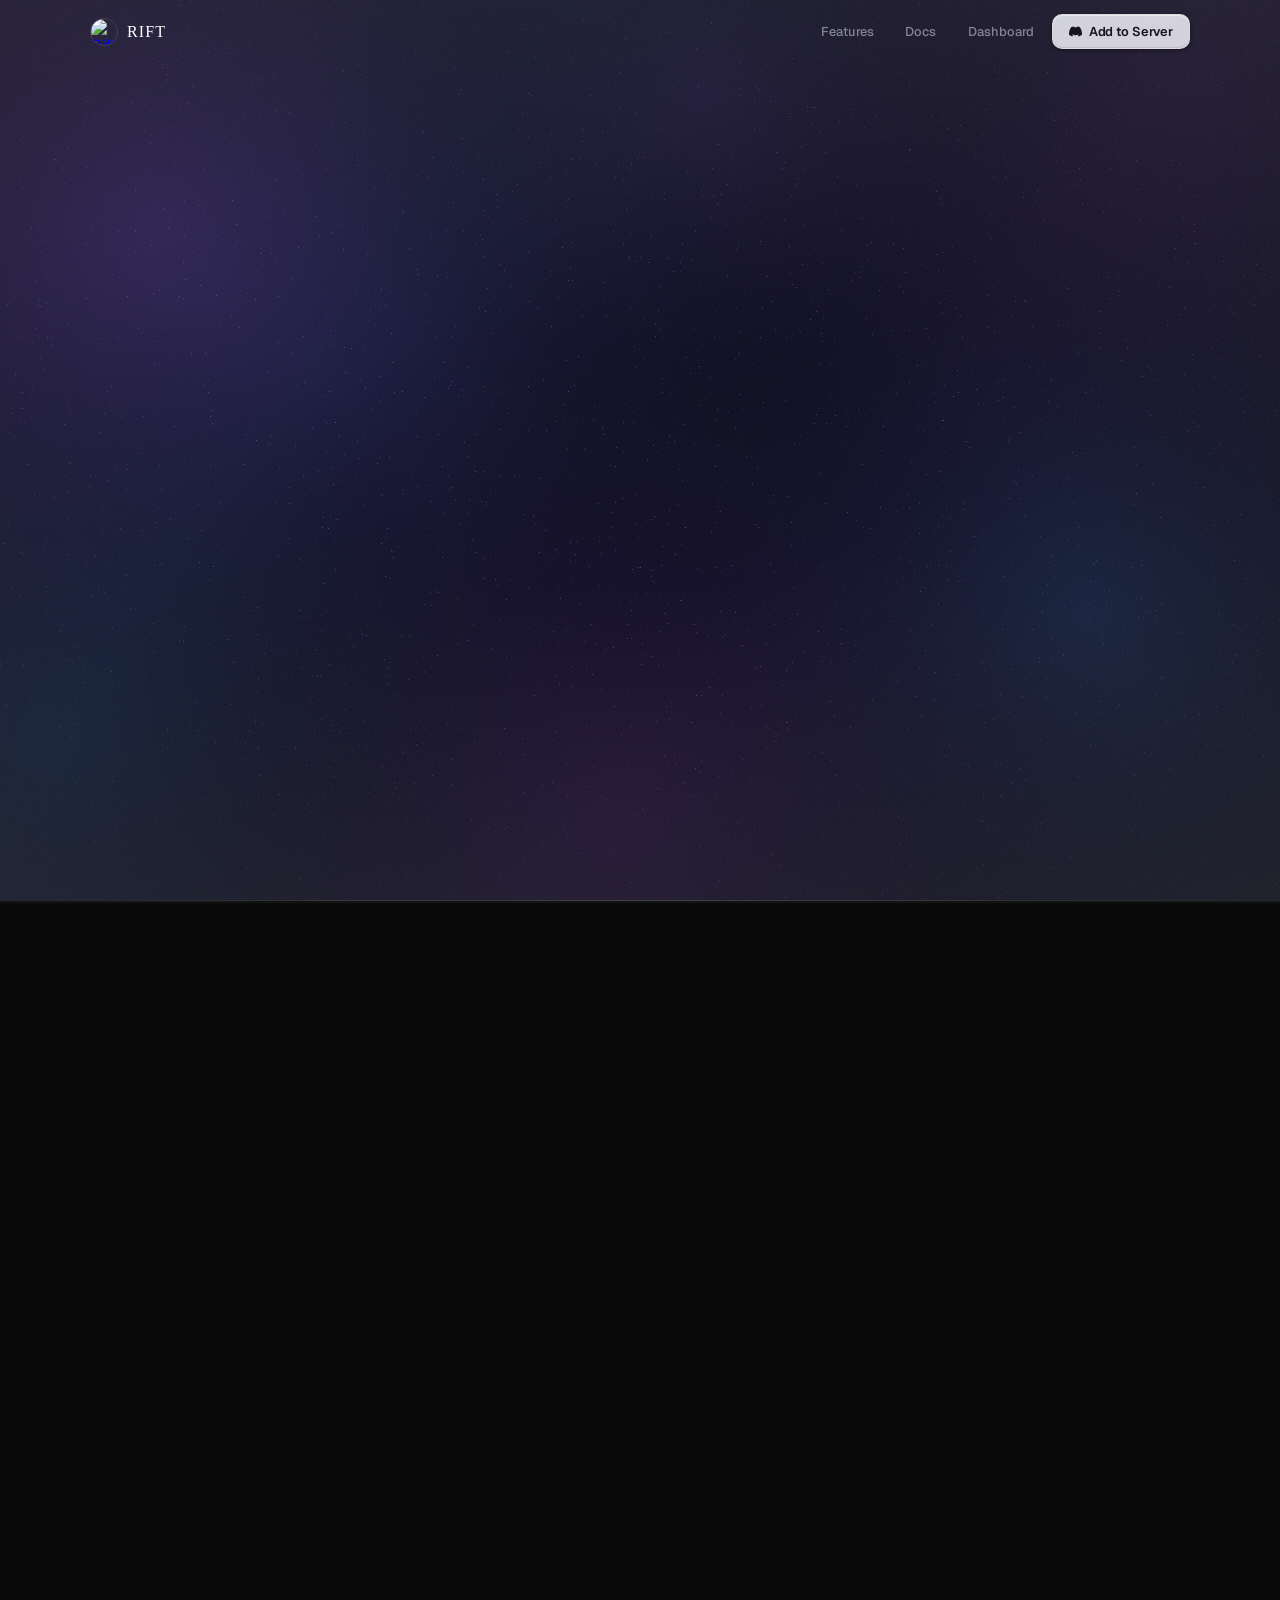
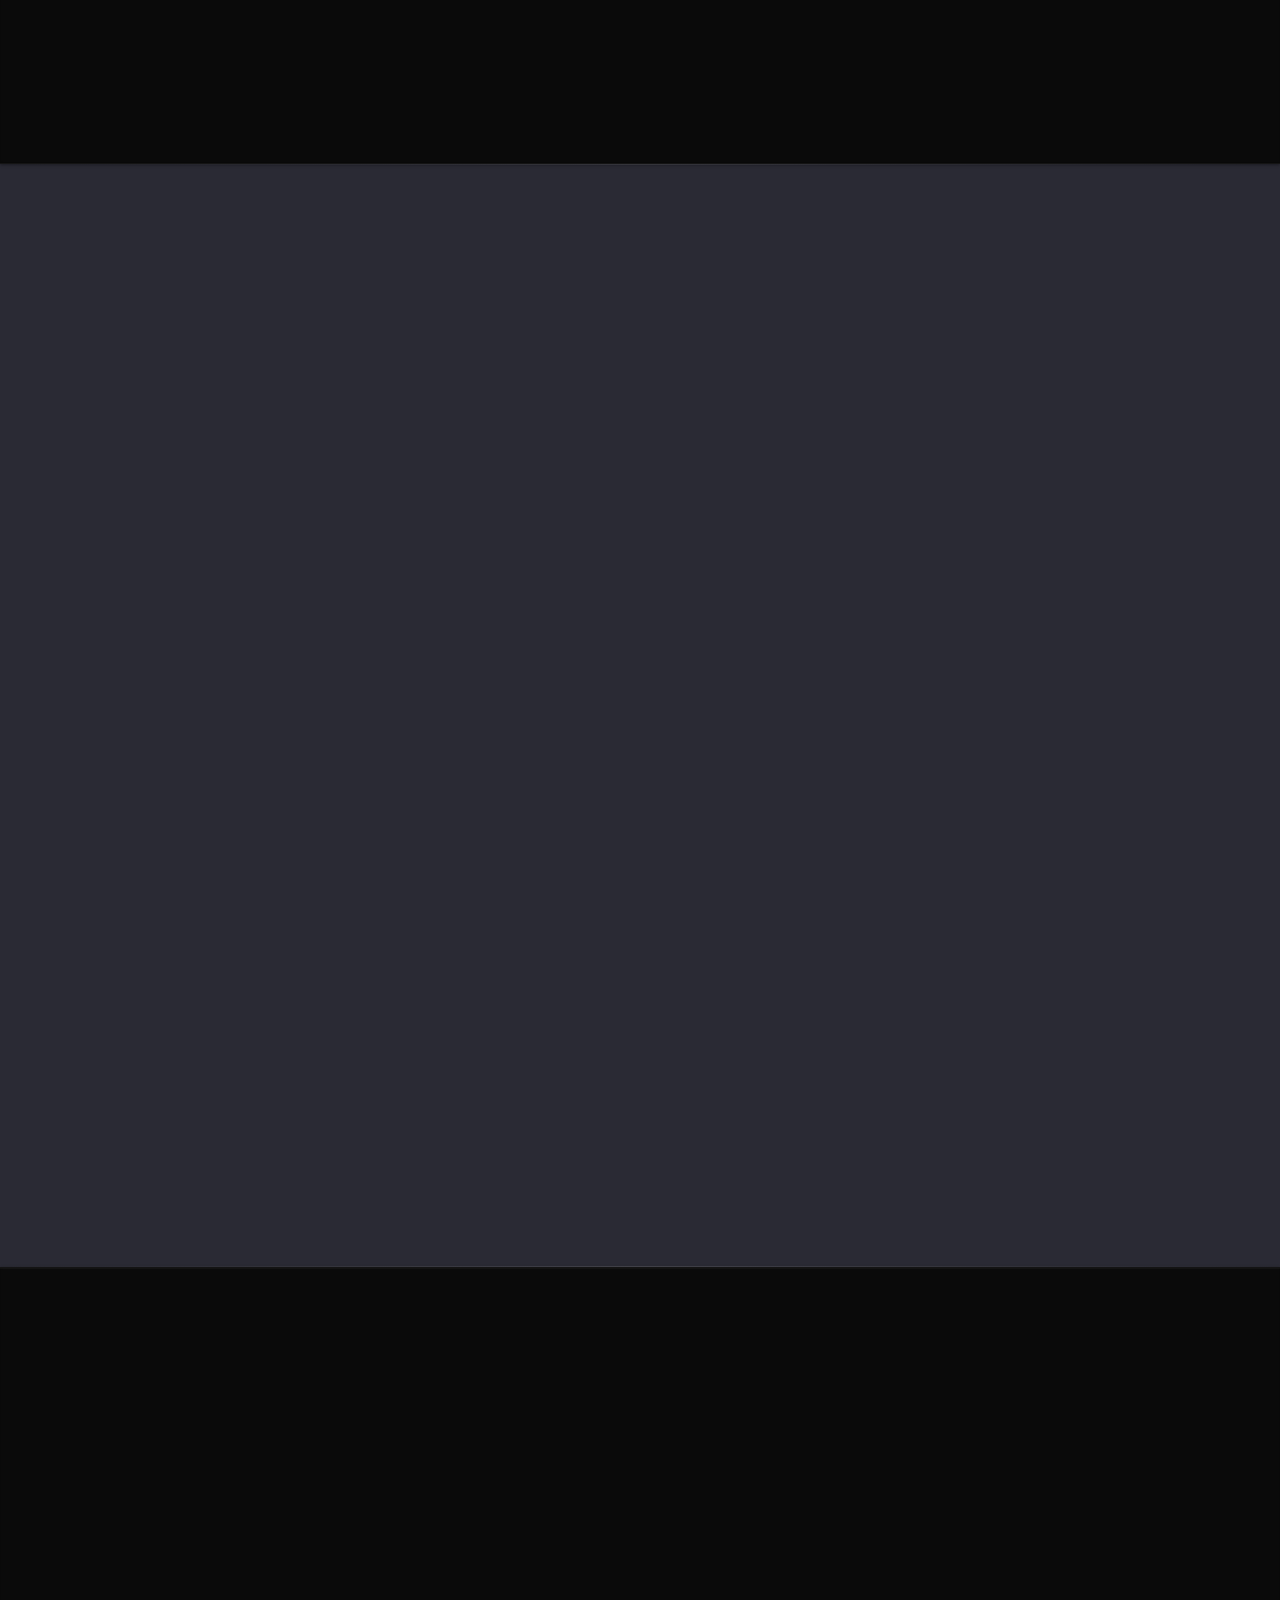
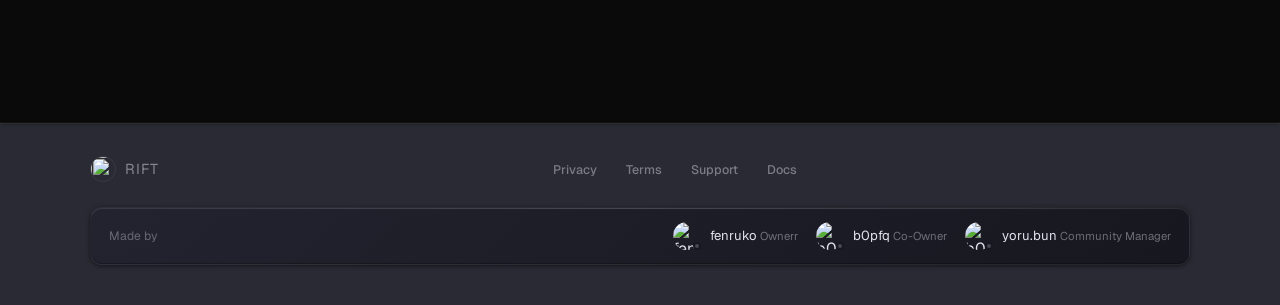
==== commit f222e7c5: "Fix the Team Modal" ====
--- a/index.html
+++ b/index.html
@@ -951,84 +951,94 @@
 <div style="display:grid;grid-template-columns:1fr 1fr;gap:10px">
 
  <div style="display:grid;grid-template-columns:1fr 1fr;gap:10px">
-<!-- Team Modal -->
-  <!-- fenruko -->
-  <div class="card c2" style="padding:18px">
-    <div style="display:flex;align-items:center;gap:10px;margin-bottom:10px">
-      <img src="https://cdn.discordapp.com/avatars/991663665373327420/a_52296c00d5a49141075727195822365a.gif"
-           style="width:44px;height:44px;border-radius:50%;object-fit:cover">
-      <div>
-        <div style="font-weight:700;color:#fff;font-size:.88rem">fenruko</div>
-        <div style="font-size:.7rem;color:rgba(227,227,237,.4)">Founder & Lead Developer</div>
-      </div>
-    </div>
-    <div style="font-size:.74rem;color:rgba(227,227,237,.42)">
-      Founder of Rift and lead developer behind the project.
+<!-- TEAM MODAL -->
+<div id="team-modal" class="modal-bg" style="align-items:center;justify-content:center;padding:16px">
+  <div class="modal-panel" style="max-width:700px">
+    <button id="team-close" class="modal-close">
+      <svg width="14" height="14" fill="none" stroke="currentColor" viewBox="0 0 24 24">
+        <path stroke-linecap="round" stroke-linejoin="round" stroke-width="2" d="M6 18L18 6M6 6l12 12"/>
+      </svg>
+    </button>
+
+    <h2 class="modal-title">The Team</h2>
+
+    <div style="display:grid;grid-template-columns:1fr 1fr;gap:10px">
+
+      <!-- fenruko -->
+      <div class="card c2" style="padding:18px">
+        <div style="display:flex;align-items:center;gap:10px;margin-bottom:10px">
+          <div style="position:relative">
+            <img id="team-pfp-fenruko" src="https://cdn.discordapp.com/avatars/991663665373327420/a_52296c00d5a49141075727195822365a.gif" style="width:44px;height:44px;border-radius:50%;object-fit:cover">
+            <span id="team-status-fenruko" class="dot ds-offline" style="position:absolute;bottom:0;right:0;width:9px;height:9px;border-radius:50%;border:2px solid #1c1c24"></span>
+          </div>
+          <div>
+            <div style="font-weight:700;color:#fff;font-size:.88rem">fenruko</div>
+            <div style="font-size:.7rem;color:rgba(227,227,237,.4)">Founder & Lead Developer</div>
+          </div>
+        </div>
+        <div id="spotify-fenruko" style="font-size:.74rem;color:rgba(227,227,237,.42)">Fetching…</div>
+      </div>
+
+      <!-- blitzleaf -->
+      <div class="card c1" style="padding:18px">
+        <div style="display:flex;align-items:center;gap:10px;margin-bottom:10px">
+          <div style="position:relative">
+            <img id="team-pfp-blitzleaf" src="https://cdn.discordapp.com/avatars/1156262922117189743/b8782f059286d9978696803737089b37.png" style="width:44px;height:44px;border-radius:50%;object-fit:cover">
+            <span id="team-status-blitzleaf" class="dot ds-offline" style="position:absolute;bottom:0;right:0;width:9px;height:9px;border-radius:50%;border:2px solid #1c1c24"></span>
+          </div>
+          <div>
+            <div style="font-weight:700;color:#fff;font-size:.88rem">blitzleaf</div>
+            <div style="font-size:.7rem;color:rgba(227,227,237,.4)">Core Developer</div>
+          </div>
+        </div>
+        <div id="spotify-blitzleaf" style="font-size:.74rem;color:rgba(227,227,237,.42)">Fetching…</div>
+      </div>
+
+      <!-- Yoru -->
+      <div class="card c3" style="padding:18px">
+        <div style="display:flex;align-items:center;gap:10px;margin-bottom:10px">
+          <div style="position:relative">
+            <img id="team-pfp-yoru" src="https://d815525c.yoru-me-uk.pages.dev/images/yoru.webp" style="width:44px;height:44px;border-radius:50%;object-fit:cover">
+            <span id="team-status-yoru" class="dot ds-offline" style="position:absolute;bottom:0;right:0;width:9px;height:9px;border-radius:50%;border:2px solid #1c1c24"></span>
+          </div>
+          <div>
+            <div style="font-weight:700;color:#fff;font-size:.88rem">Yoru</div>
+            <div style="font-size:.7rem;color:rgba(227,227,237,.4)">Community Manager</div>
+          </div>
+        </div>
+        <div id="spotify-yoru" style="font-size:.74rem;color:rgba(227,227,237,.42)">Fetching…</div>
+      </div>
+
+      <!-- mellow -->
+      <div class="card c4" style="padding:18px">
+        <div style="display:flex;align-items:center;gap:10px;margin-bottom:10px">
+          <img src="https://media.discordapp.net/attachments/1512032925426778167/1521432085665943573/pfp_7.png?format=webp&quality=lossless" style="width:44px;height:44px;border-radius:50%;object-fit:cover">
+          <div>
+            <div style="font-weight:700;color:#fff;font-size:.88rem">mellow</div>
+            <div style="font-size:.7rem;color:rgba(227,227,237,.4)">Director of Community Affairs</div>
+          </div>
+        </div>
+        <div style="font-size:.74rem;color:rgba(227,227,237,.42)">Keeps the community friendly, safe, and organized.</div>
+      </div>
+
+      <!-- Reddevs -->
+      <div class="card c5" style="padding:18px">
+        <div style="display:flex;align-items:center;gap:10px;margin-bottom:10px">
+          <div style="position:relative">
+            <img id="team-pfp-reddevs" src="https://cdn.discordapp.com/avatars/1295530404727492709/562c11f64e9af7fc854ca2d2491c8728.png?size=4096" style="width:44px;height:44px;border-radius:50%;object-fit:cover">
+            <span id="team-status-reddevs" class="dot ds-offline" style="position:absolute;bottom:0;right:0;width:9px;height:9px;border-radius:50%;border:2px solid #1c1c24"></span>
+          </div>
+          <div>
+            <div style="font-weight:700;color:#fff;font-size:.88rem">Reddevs</div>
+            <div style="font-size:.7rem;color:rgba(227,227,237,.4)">Developer</div>
+          </div>
+        </div>
+        <div id="spotify-reddevs" style="font-size:.74rem;color:rgba(227,227,237,.42)">Fetching…</div>
+      </div>
+
     </div>
   </div>
-
-  <!-- blitzleaf -->
-  <div class="card c1" style="padding:18px">
-    <div style="display:flex;align-items:center;gap:10px;margin-bottom:10px">
-      <img src="https://cdn.discordapp.com/avatars/1156262922117189743/b8782f059286d9978696803737089b37.png"
-           style="width:44px;height:44px;border-radius:50%;object-fit:cover">
-      <div>
-        <div style="font-weight:700;color:#fff;font-size:.88rem">blitzleaf</div>
-        <div style="font-size:.7rem;color:rgba(227,227,237,.4)">Core Developer</div>
-      </div>
-    </div>
-    <div style="font-size:.74rem;color:rgba(227,227,237,.42)">
-      Builds features, systems, and keeps Rift evolving.
-    </div>
-  </div>
-
-  <!-- Yoru -->
-  <div class="card c3" style="padding:18px">
-    <div style="display:flex;align-items:center;gap:10px;margin-bottom:10px">
-      <img src="https://d815525c.yoru-me-uk.pages.dev/images/yoru.webp"
-           style="width:44px;height:44px;border-radius:50%;object-fit:cover">
-      <div>
-        <div style="font-weight:700;color:#fff;font-size:.88rem">Yoru</div>
-        <div style="font-size:.7rem;color:rgba(227,227,237,.4)">Community Manager</div>
-      </div>
-    </div>
-    <div style="font-size:.74rem;color:rgba(227,227,237,.42)">
-      Helping Shape Rift, Its users, and the road ahead
-    </div>
-  </div>
-
-  <!-- mellow -->
-  <div class="card c4" style="padding:18px">
-    <div style="display:flex;align-items:center;gap:10px;margin-bottom:10px">
-      <img src="https://media.discordapp.net/attachments/1512032925426778167/1521432085665943573/pfp_7.png?ex=6a44cf8c&is=6a437e0c&hm=ff401efd315f773ddb79df1cecd0d3304bd99a347d185e27ffa67f33f177441a&=&format=webp&quality=lossless&width=856&height=856"
-           style="width:44px;height:44px;border-radius:50%;object-fit:cover">
-      <div>
-        <div style="font-weight:700;color:#fff;font-size:.88rem">mellow</div>
-        <div style="font-size:.7rem;color:rgba(227,227,237,.4)">Director Of Community Affairs</div>
-      </div>
-    </div>
-    <div style="font-size:.74rem;color:rgba(227,227,237,.42)">
-      Keeps the community friendly, safe, and organized.
-    </div>
-  </div>
-
-  <!-- Reddevs -->
-  <div class="card c5" style="padding:18px">
-    <div style="display:flex;align-items:center;gap:10px;margin-bottom:10px">
-      <img src="https://cdn.discordapp.com/avatars/1295530404727492709/562c11f64e9af7fc854ca2d2491c8728.png?size=4096"
-           style="width:44px;height:44px;border-radius:50%;object-fit:cover">
-      <div>
-        <div style="font-weight:700;color:#fff;font-size:.88rem">Reddevs</div>
-        <div style="font-size:.7rem;color:rgba(227,227,237,.4)">Developer</div>
-      </div>
-    </div>
-    <div style="font-size:.74rem;color:rgba(227,227,237,.42)">
-      Contributing features, fixes, and improvements to Rift.
-    </div>
-  </div>
-
 </div>
-  
 <!-- PRIVACY MODAL -->
 
 <div id="privacy-modal" class="modal-bg" style="align-items:center;justify-content:center;padding:16px">
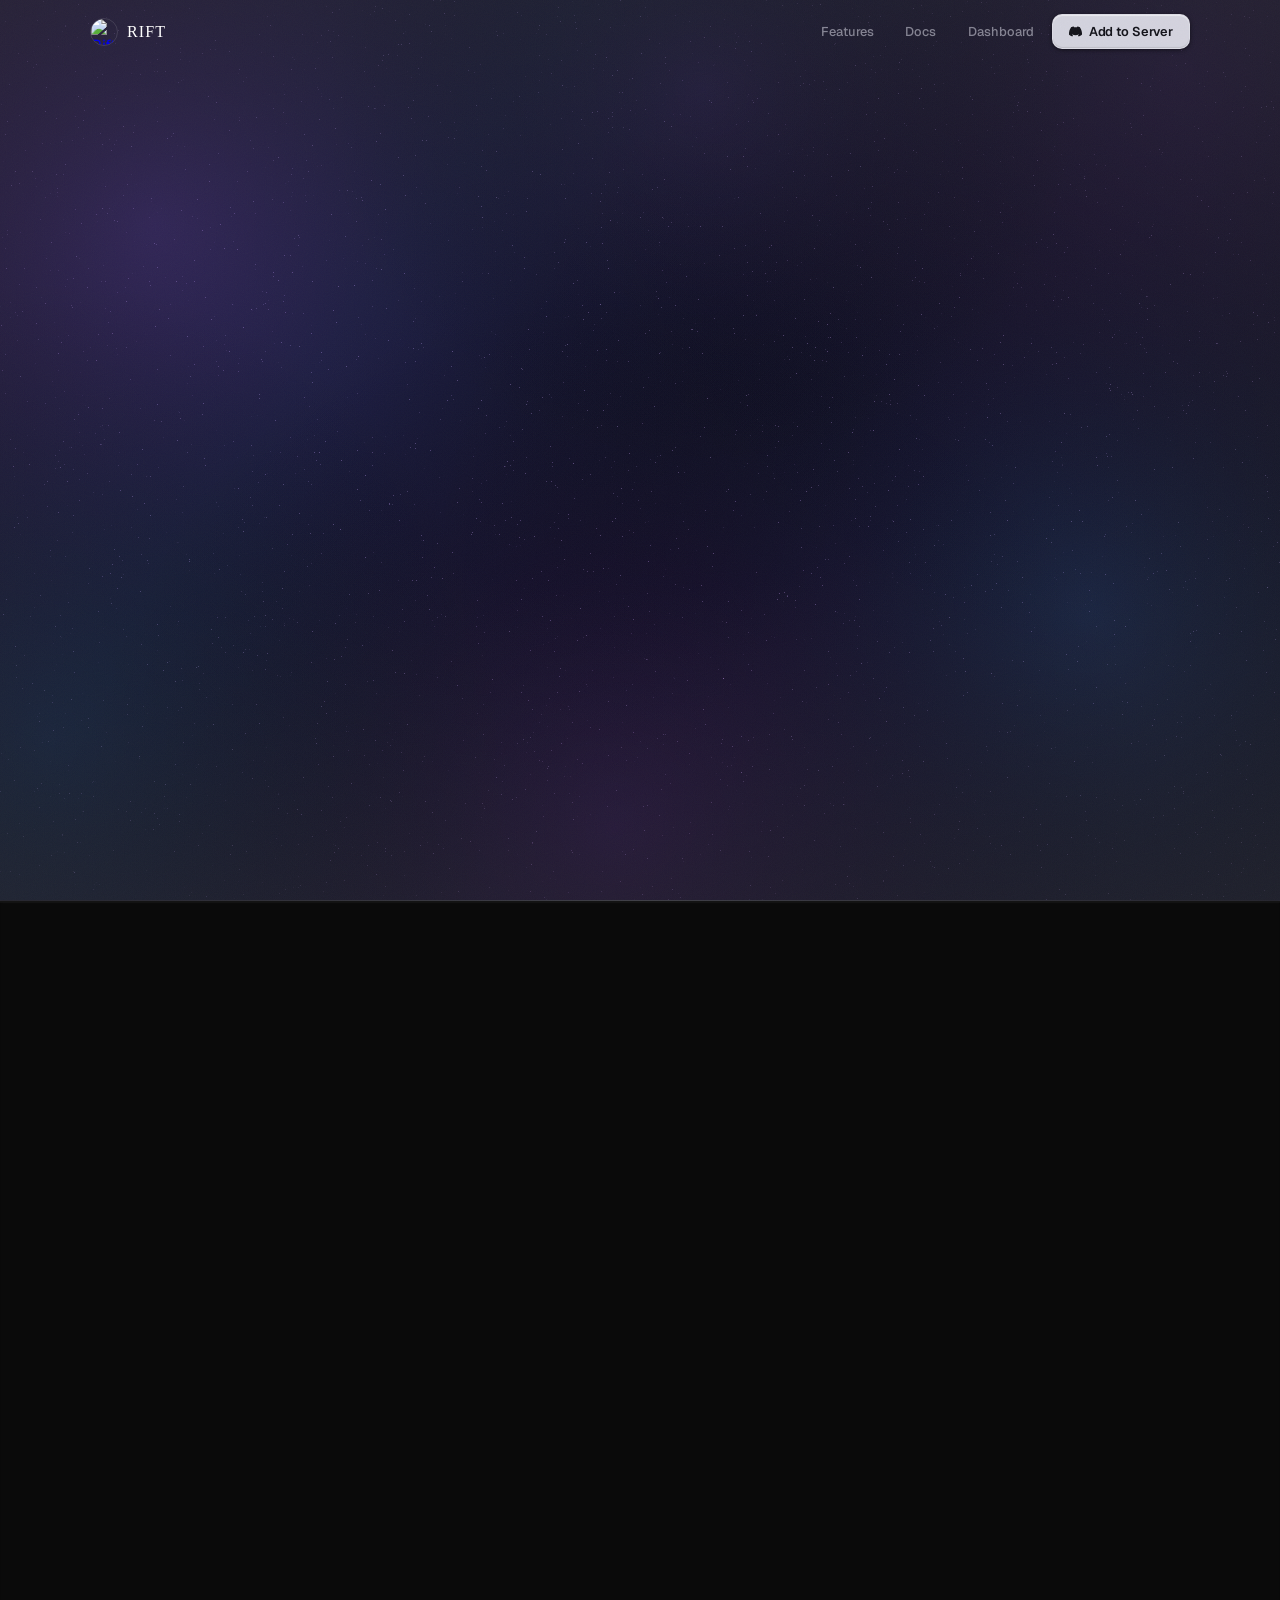
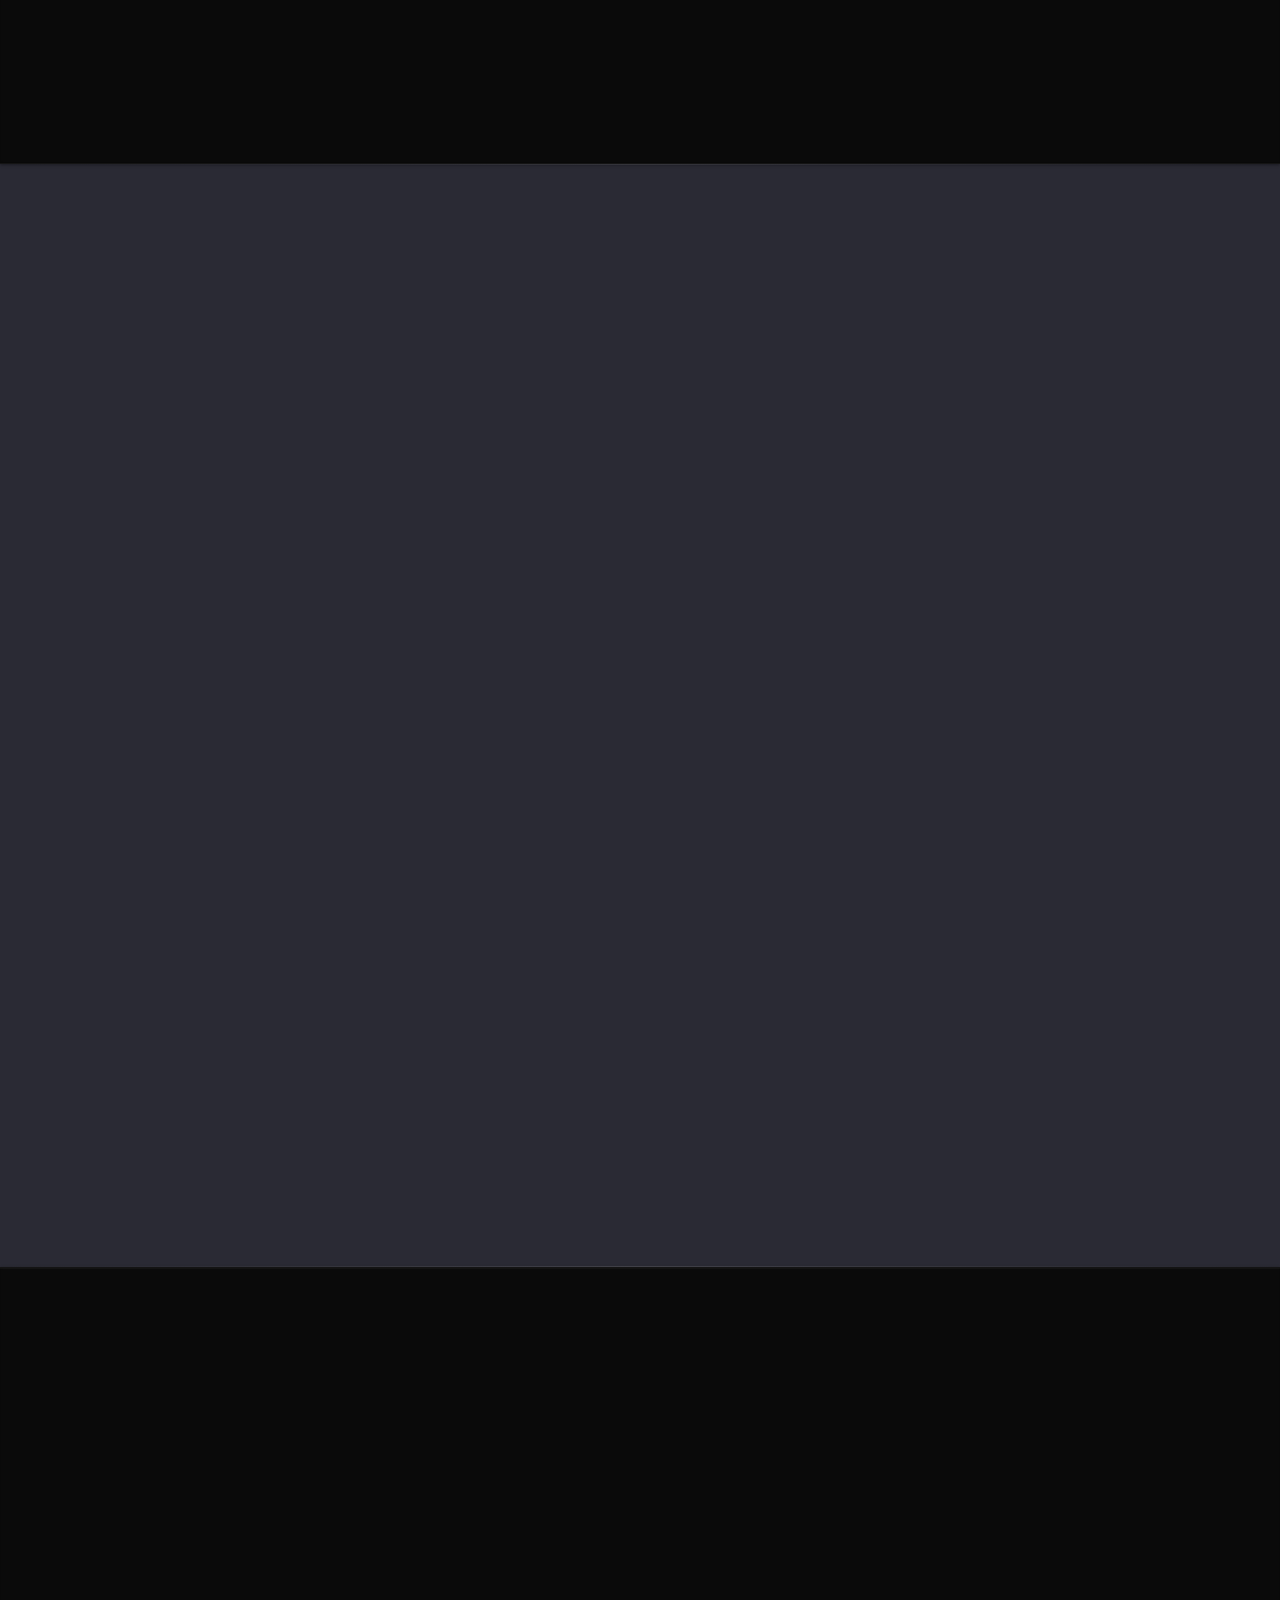
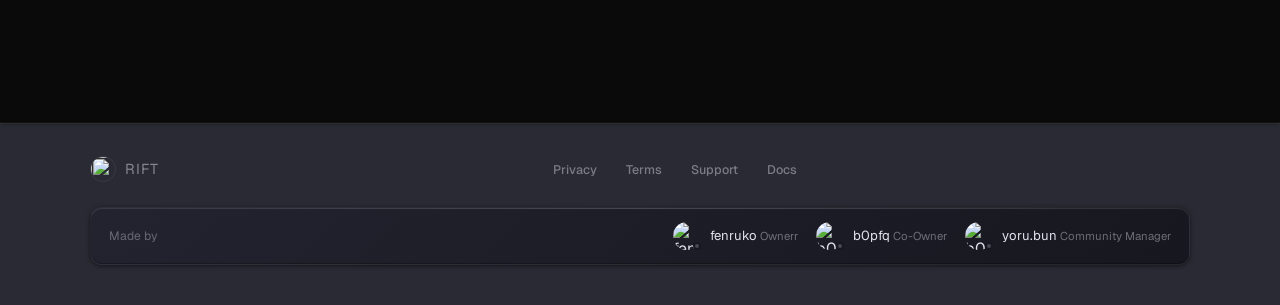
==== commit 6679b0d8: "Update index.html" ====
--- a/index.html
+++ b/index.html
@@ -951,12 +951,14 @@
 <div style="display:grid;grid-template-columns:1fr 1fr;gap:10px">
 
  <div style="display:grid;grid-template-columns:1fr 1fr;gap:10px">
+
 <!-- TEAM MODAL -->
-<div id="team-modal" class="modal-bg" style="align-items:center;justify-content:center;padding:16px">
+<div id="team-modal" class="modal-bg" style="display:none;align-items:center;justify-content:center;padding:16px">
   <div class="modal-panel" style="max-width:700px">
     <button id="team-close" class="modal-close">
       <svg width="14" height="14" fill="none" stroke="currentColor" viewBox="0 0 24 24">
-        <path stroke-linecap="round" stroke-linejoin="round" stroke-width="2" d="M6 18L18 6M6 6l12 12"/>
+        <path stroke-linecap="round" stroke-linejoin="round" stroke-width="2"
+              d="M6 18L18 6M6 6l12 12"/>
       </svg>
     </button>
 
@@ -967,78 +969,87 @@
       <!-- fenruko -->
       <div class="card c2" style="padding:18px">
         <div style="display:flex;align-items:center;gap:10px;margin-bottom:10px">
-          <div style="position:relative">
-            <img id="team-pfp-fenruko" src="https://cdn.discordapp.com/avatars/991663665373327420/a_52296c00d5a49141075727195822365a.gif" style="width:44px;height:44px;border-radius:50%;object-fit:cover">
-            <span id="team-status-fenruko" class="dot ds-offline" style="position:absolute;bottom:0;right:0;width:9px;height:9px;border-radius:50%;border:2px solid #1c1c24"></span>
-          </div>
+          <img src="https://cdn.discordapp.com/avatars/991663665373327420/a_52296c00d5a49141075727195822365a.gif"
+               style="width:44px;height:44px;border-radius:50%;object-fit:cover">
           <div>
             <div style="font-weight:700;color:#fff;font-size:.88rem">fenruko</div>
             <div style="font-size:.7rem;color:rgba(227,227,237,.4)">Founder & Lead Developer</div>
           </div>
         </div>
-        <div id="spotify-fenruko" style="font-size:.74rem;color:rgba(227,227,237,.42)">Fetching…</div>
+
+        <div style="font-size:.74rem;color:rgba(227,227,237,.42)">
+          Founder of Rift and lead developer behind the project.
+        </div>
       </div>
 
       <!-- blitzleaf -->
       <div class="card c1" style="padding:18px">
         <div style="display:flex;align-items:center;gap:10px;margin-bottom:10px">
-          <div style="position:relative">
-            <img id="team-pfp-blitzleaf" src="https://cdn.discordapp.com/avatars/1156262922117189743/b8782f059286d9978696803737089b37.png" style="width:44px;height:44px;border-radius:50%;object-fit:cover">
-            <span id="team-status-blitzleaf" class="dot ds-offline" style="position:absolute;bottom:0;right:0;width:9px;height:9px;border-radius:50%;border:2px solid #1c1c24"></span>
-          </div>
+          <img src="https://cdn.discordapp.com/avatars/1156262922117189743/b8782f059286d9978696803737089b37.png"
+               style="width:44px;height:44px;border-radius:50%;object-fit:cover">
           <div>
             <div style="font-weight:700;color:#fff;font-size:.88rem">blitzleaf</div>
             <div style="font-size:.7rem;color:rgba(227,227,237,.4)">Core Developer</div>
           </div>
         </div>
-        <div id="spotify-blitzleaf" style="font-size:.74rem;color:rgba(227,227,237,.42)">Fetching…</div>
+
+        <div style="font-size:.74rem;color:rgba(227,227,237,.42)">
+          Builds features, systems, and keeps Rift evolving.
+        </div>
       </div>
 
       <!-- Yoru -->
       <div class="card c3" style="padding:18px">
         <div style="display:flex;align-items:center;gap:10px;margin-bottom:10px">
-          <div style="position:relative">
-            <img id="team-pfp-yoru" src="https://d815525c.yoru-me-uk.pages.dev/images/yoru.webp" style="width:44px;height:44px;border-radius:50%;object-fit:cover">
-            <span id="team-status-yoru" class="dot ds-offline" style="position:absolute;bottom:0;right:0;width:9px;height:9px;border-radius:50%;border:2px solid #1c1c24"></span>
-          </div>
+          <img src="https://d815525c.yoru-me-uk.pages.dev/images/yoru.webp"
+               style="width:44px;height:44px;border-radius:50%;object-fit:cover">
           <div>
             <div style="font-weight:700;color:#fff;font-size:.88rem">Yoru</div>
             <div style="font-size:.7rem;color:rgba(227,227,237,.4)">Community Manager</div>
           </div>
         </div>
-        <div id="spotify-yoru" style="font-size:.74rem;color:rgba(227,227,237,.42)">Fetching…</div>
+
+        <div style="font-size:.74rem;color:rgba(227,227,237,.42)">
+          Helping shape Rift, its community, and the road ahead.
+        </div>
       </div>
 
       <!-- mellow -->
       <div class="card c4" style="padding:18px">
         <div style="display:flex;align-items:center;gap:10px;margin-bottom:10px">
-          <img src="https://media.discordapp.net/attachments/1512032925426778167/1521432085665943573/pfp_7.png?format=webp&quality=lossless" style="width:44px;height:44px;border-radius:50%;object-fit:cover">
+          <img src="https://media.discordapp.net/attachments/1512032925426778167/1521432085665943573/pfp_7.png?format=webp&quality=lossless"
+               style="width:44px;height:44px;border-radius:50%;object-fit:cover">
           <div>
             <div style="font-weight:700;color:#fff;font-size:.88rem">mellow</div>
             <div style="font-size:.7rem;color:rgba(227,227,237,.4)">Director of Community Affairs</div>
           </div>
         </div>
-        <div style="font-size:.74rem;color:rgba(227,227,237,.42)">Keeps the community friendly, safe, and organized.</div>
+
+        <div style="font-size:.74rem;color:rgba(227,227,237,.42)">
+          Keeps the community friendly, welcoming, and well organized.
+        </div>
       </div>
 
       <!-- Reddevs -->
       <div class="card c5" style="padding:18px">
         <div style="display:flex;align-items:center;gap:10px;margin-bottom:10px">
-          <div style="position:relative">
-            <img id="team-pfp-reddevs" src="https://cdn.discordapp.com/avatars/1295530404727492709/562c11f64e9af7fc854ca2d2491c8728.png?size=4096" style="width:44px;height:44px;border-radius:50%;object-fit:cover">
-            <span id="team-status-reddevs" class="dot ds-offline" style="position:absolute;bottom:0;right:0;width:9px;height:9px;border-radius:50%;border:2px solid #1c1c24"></span>
-          </div>
+          <img src="https://cdn.discordapp.com/avatars/1295530404727492709/562c11f64e9af7fc854ca2d2491c8728.png?size=4096"
+               style="width:44px;height:44px;border-radius:50%;object-fit:cover">
           <div>
             <div style="font-weight:700;color:#fff;font-size:.88rem">Reddevs</div>
             <div style="font-size:.7rem;color:rgba(227,227,237,.4)">Developer</div>
           </div>
         </div>
-        <div id="spotify-reddevs" style="font-size:.74rem;color:rgba(227,227,237,.42)">Fetching…</div>
+
+        <div style="font-size:.74rem;color:rgba(227,227,237,.42)">
+          Contributes new features, improvements, and bug fixes to Rift.
+        </div>
       </div>
 
     </div>
   </div>
 </div>
+
 <!-- PRIVACY MODAL -->
 
 <div id="privacy-modal" class="modal-bg" style="align-items:center;justify-content:center;padding:16px">
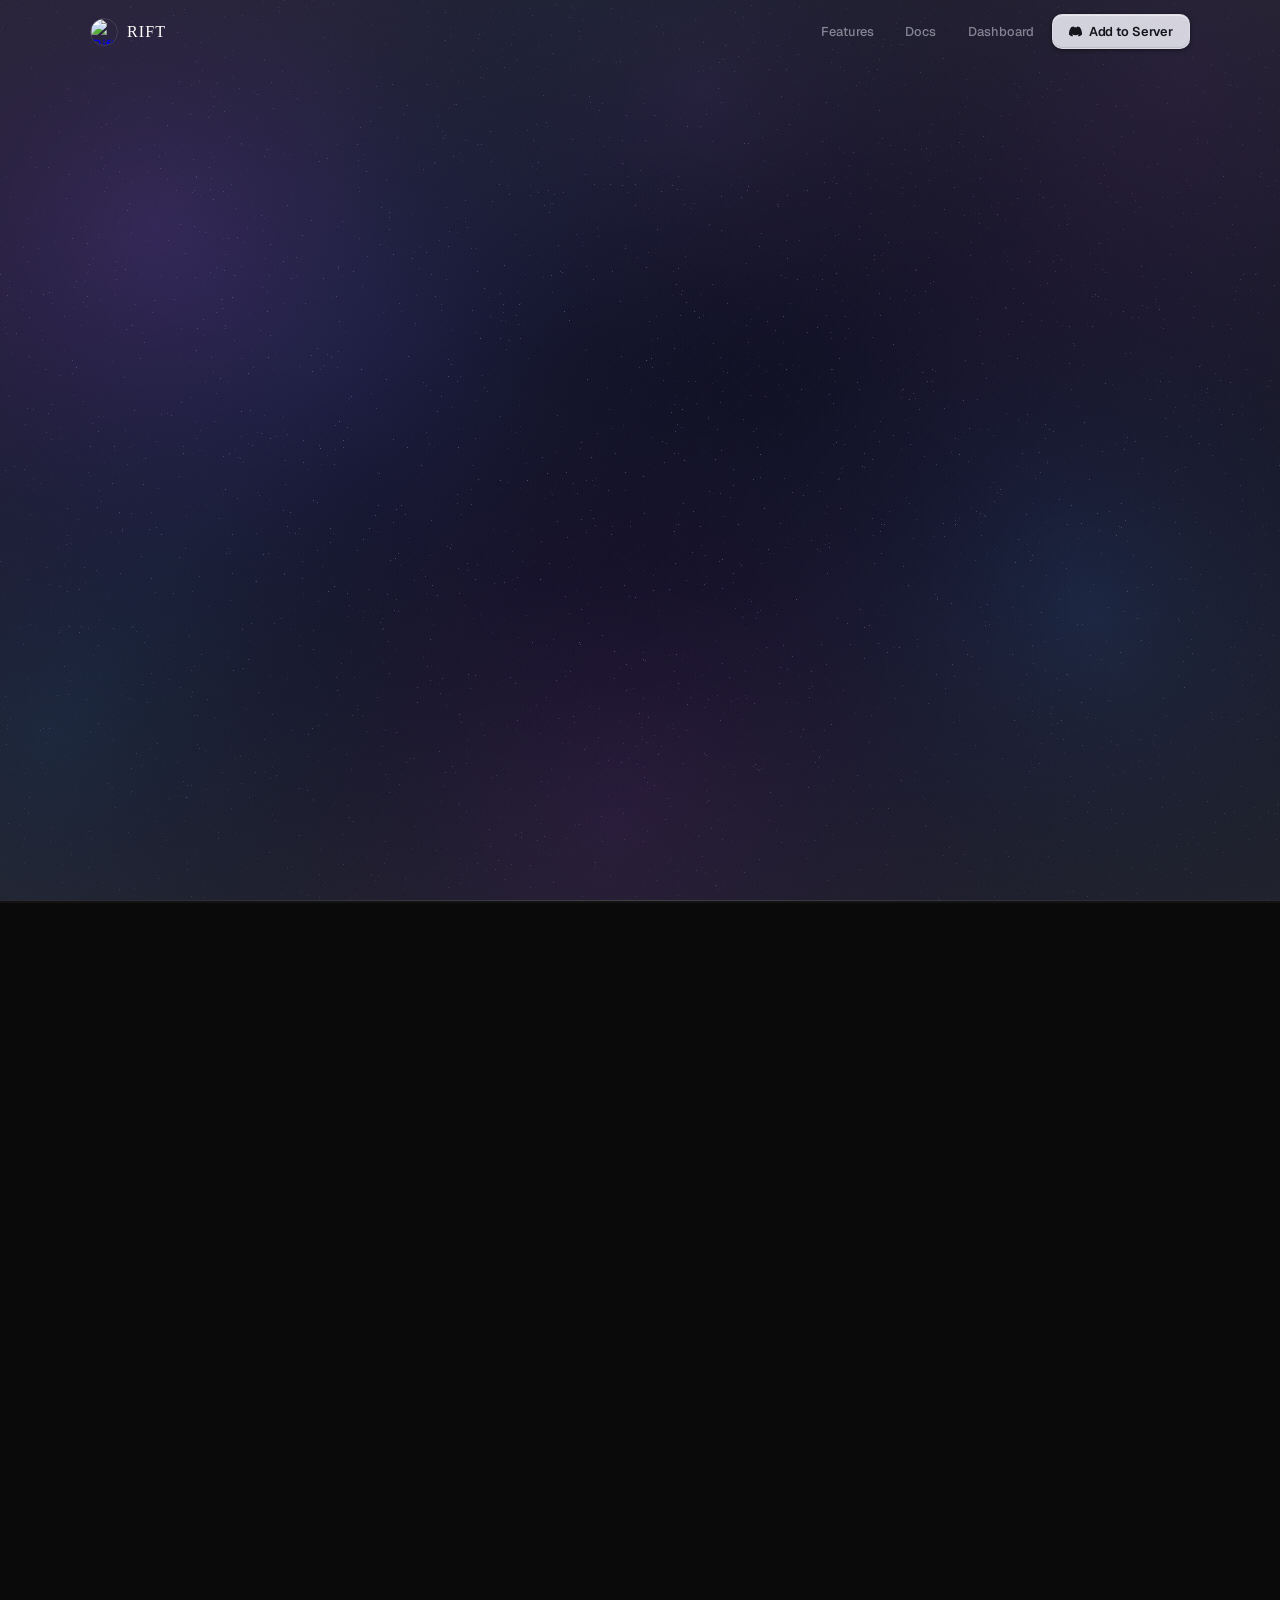
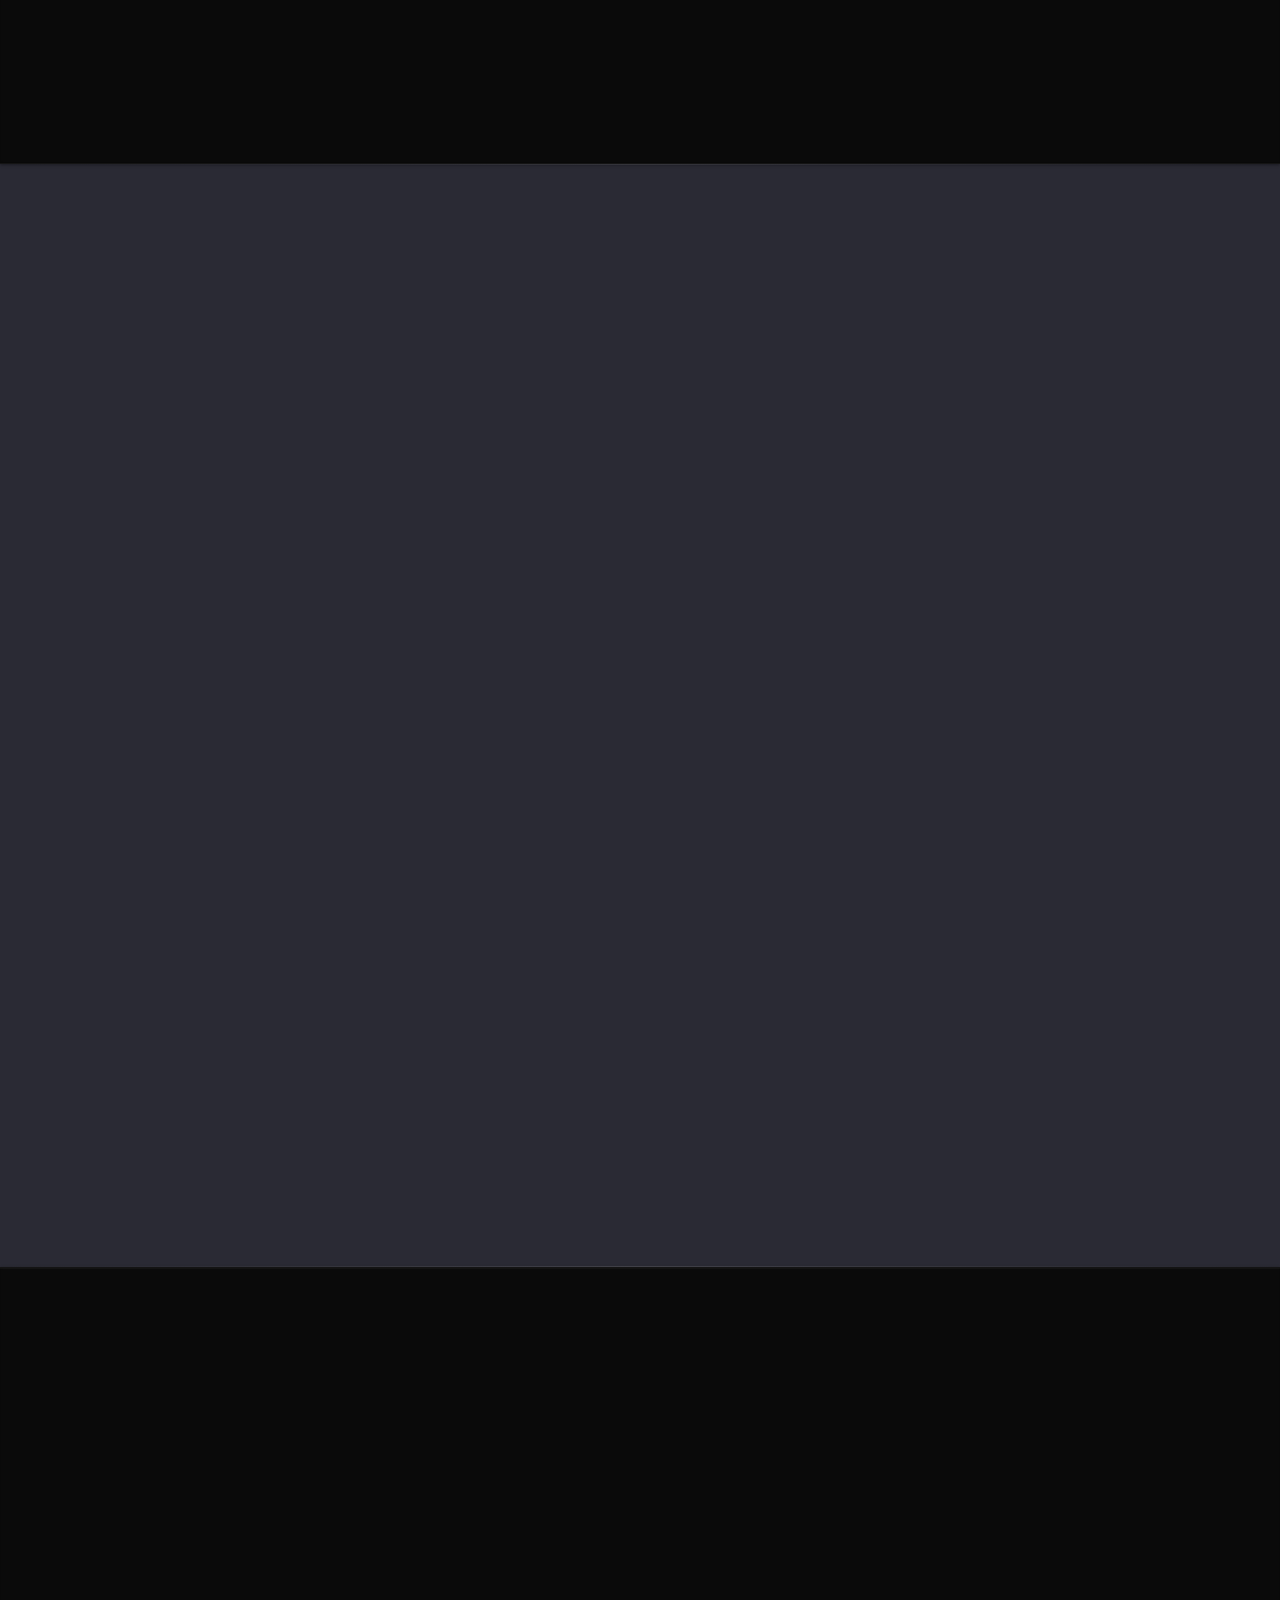
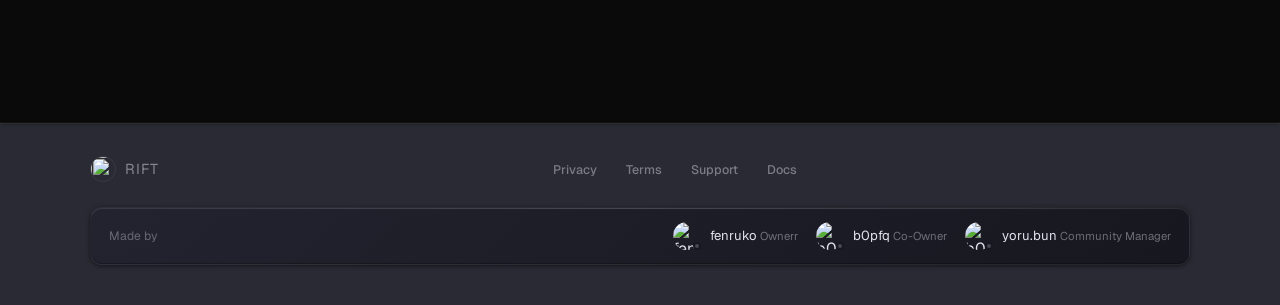
==== commit 01db8238: "Update index.html" ====
--- a/index.html
+++ b/index.html
@@ -969,7 +969,7 @@
       <!-- fenruko -->
       <div class="card c2" style="padding:18px">
         <div style="display:flex;align-items:center;gap:10px;margin-bottom:10px">
-          <img src="https://cdn.discordapp.com/avatars/991663665373327420/a_52296c00d5a49141075727195822365a.gif"
+          <img src="https://media.discordapp.net/attachments/1474919832939135139/1521436358076403742/image.png?ex=6a44d386&is=6a438206&hm=0620e689a26d9a609718a82b64f5ecb42bf9b5253f82d4890bfc77991bc55270&=&format=webp&quality=lossless"
                style="width:44px;height:44px;border-radius:50%;object-fit:cover">
           <div>
             <div style="font-weight:700;color:#fff;font-size:.88rem">fenruko</div>
@@ -1017,7 +1017,7 @@
       <!-- mellow -->
       <div class="card c4" style="padding:18px">
         <div style="display:flex;align-items:center;gap:10px;margin-bottom:10px">
-          <img src="https://media.discordapp.net/attachments/1512032925426778167/1521432085665943573/pfp_7.png?format=webp&quality=lossless"
+          <img src="https://media.discordapp.net/attachments/1512032925426778167/1521436824080220232/pfp_7.png?ex=6a44d3f5&is=6a438275&hm=1024d39a2ede2b64ff129e3f48b2717740b5a8835f382941b9e7541b39345106&=&format=webp&quality=lossless"
                style="width:44px;height:44px;border-radius:50%;object-fit:cover">
           <div>
             <div style="font-weight:700;color:#fff;font-size:.88rem">mellow</div>
